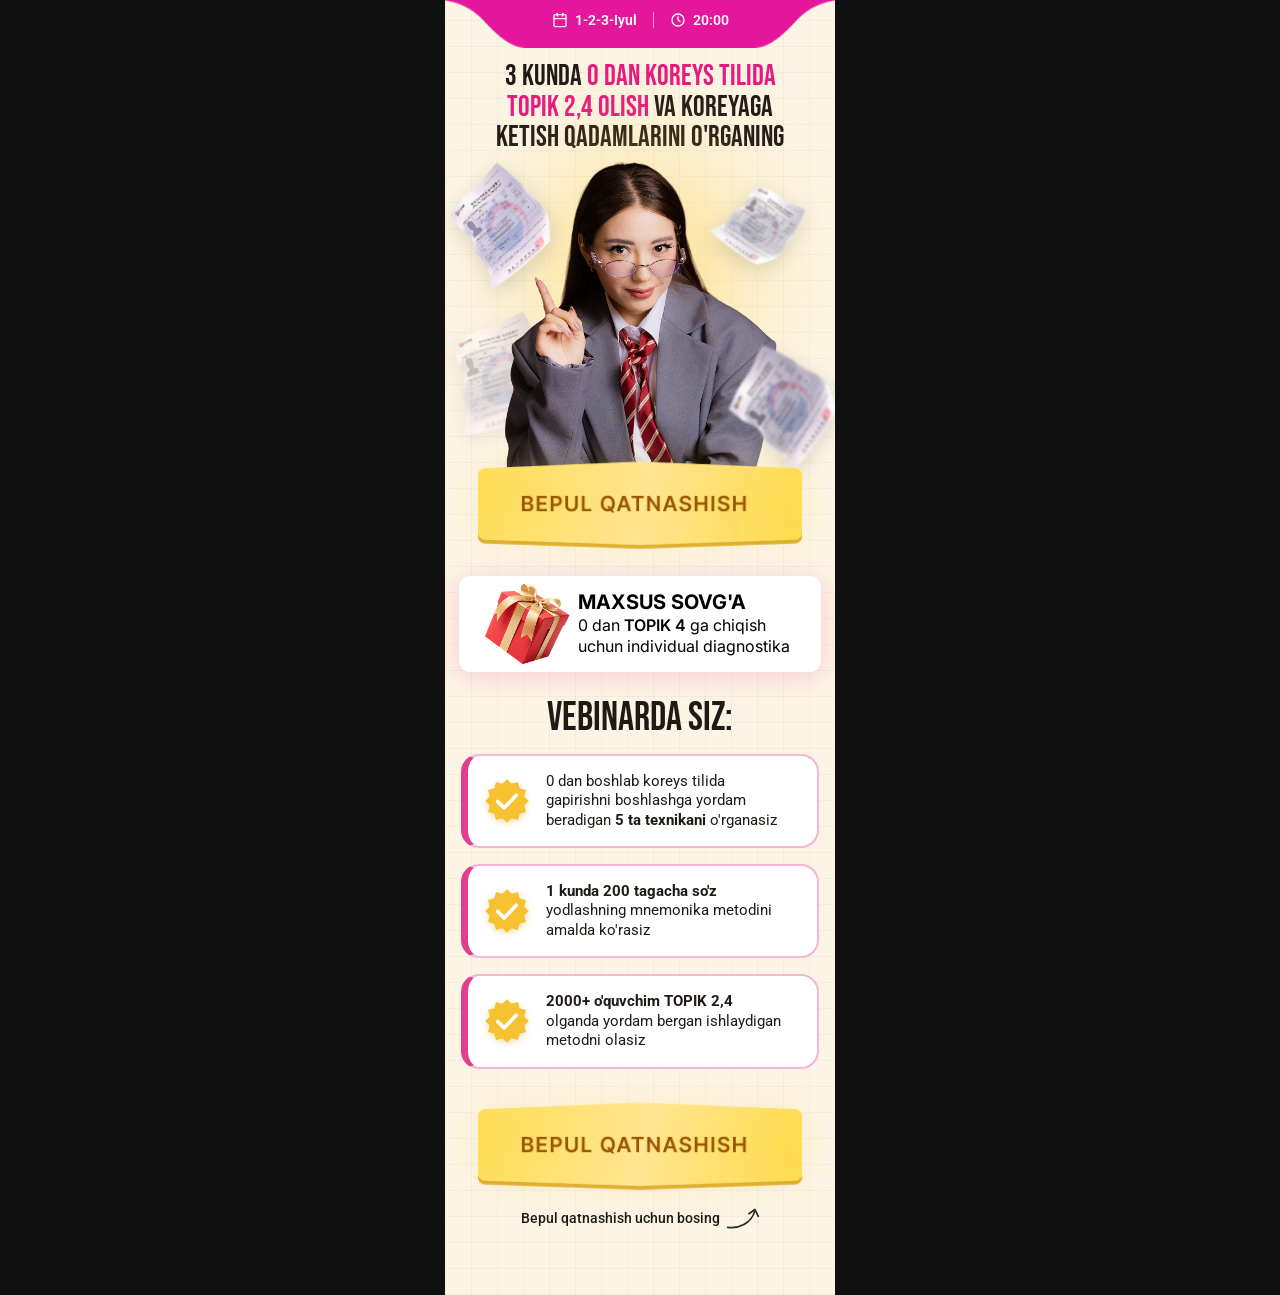
==== a/index.html @ fbc30935 "update" ====
<!DOCTYPE html>
<html lang="uz">
<head>
<meta charset="UTF-8">
<meta name="viewport" content="width=device-width, initial-scale=1.0, maximum-scale=1.0, user-scalable=no">
<title>Site 2 — Koreys tili Webinar</title>
<link rel="preconnect" href="https://fonts.googleapis.com">
<link rel="preconnect" href="https://fonts.gstatic.com" crossorigin>
<link href="https://fonts.googleapis.com/css2?family=Bebas+Neue&family=Roboto:ital,wght@0,400;0,500;0,700;0,900&family=Inter:wght@400;600;700&display=swap" rel="stylesheet">
<link rel="stylesheet" href="/site2.css">
<link rel="stylesheet" href="/modal.css">
</head>
<body>
  <main class="phone">

    <!-- Top status bar -->
    <div class="topbar">
      <div class="topbar-inner">
        <div class="topbar-item">
          <svg viewBox="0 0 24 24" fill="none" stroke="currentColor" stroke-width="2" stroke-linecap="round" stroke-linejoin="round"><rect x="3" y="4" width="18" height="18" rx="2"/><line x1="16" y1="2" x2="16" y2="6"/><line x1="8" y1="2" x2="8" y2="6"/><line x1="3" y1="10" x2="21" y2="10"/></svg>
          <span>1-2-3-Iyul</span>
        </div>
        <span class="topbar-sep"></span>
        <div class="topbar-item">
          <svg viewBox="0 0 24 24" fill="none" stroke="currentColor" stroke-width="2" stroke-linecap="round" stroke-linejoin="round"><circle cx="12" cy="12" r="9"/><polyline points="12 7 12 12 15 14"/></svg>
          <span>20:00</span>
        </div>
      </div>
    </div>

    <!-- Title -->
    <h1 class="hero-title">
      3 KUNDA <span class="accent">0 DAN KOREYS TILIDA</span><br>
      <span class="accent">TOPIK 2,4 OLISH</span> VA KOREYAGA<br>
      KETISH QADAMLARINI O'RGANING
    </h1>

    <!-- Photo with certificates -->
    <div class="hero-photo">
      <div class="hero-glow"></div>
      <img class="cert cert1" src="/assets/site2/cert1.png" alt="">
      <img class="cert cert2" src="/assets/site2/cert2.png" alt="">
      <img class="cert cert3" src="/assets/site2/cert3.png" alt="">
      <img class="cert cert4" src="/assets/site2/cert4.png" alt="">
      <img class="girl" src="/assets/site2/girl.png" alt="O'qituvchi">

      <!-- CTA button in dashed box -->
      <div class="cta-wrap">
        <button class="cta"><span>BEPUL QATNASHISH</span></button>
      </div>
    </div>

    <!-- Gift card -->
    <div class="gift">
      <img src="/assets/site2/gift.png" alt="Sovg'a" class="gift-img">
      <div class="gift-text">
        <p class="gift-title">MAXSUS SOVG'A</p>
        <p class="gift-desc">0 dan <b>TOPIK 4</b> ga chiqish<br>uchun individual diagnostika</p>
      </div>
    </div>

    <!-- Vebinarda siz -->
    <h2 class="section-title">VEBINARDA SIZ:</h2>

    <ul class="checks">
      <li class="check">
        <span class="seal"><svg viewBox="0 0 40 40"><polygon points="20.0,1.0 24.0,5.0 29.5,3.5 31.0,9.0 36.5,10.5 35.0,16.0 39.0,20.0 35.0,24.0 36.5,29.5 31.0,31.0 29.5,36.5 24.0,35.0 20.0,39.0 16.0,35.0 10.5,36.5 9.0,31.0 3.5,29.5 5.0,24.0 1.0,20.0 5.0,16.0 3.5,10.5 9.0,9.0 10.5,3.5 16.0,5.0" fill="#F6C232"/><polyline points="12 20.5 17.5 26 28 15" fill="none" stroke="#fff" stroke-width="3.2" stroke-linecap="round" stroke-linejoin="round"/></svg></span>
        <p>0 dan boshlab koreys tilida gapirishni boshlashga yordam beradigan <b>5 ta texnikani</b> o'rganasiz</p>
      </li>
      <li class="check">
        <span class="seal"><svg viewBox="0 0 40 40"><polygon points="20.0,1.0 24.0,5.0 29.5,3.5 31.0,9.0 36.5,10.5 35.0,16.0 39.0,20.0 35.0,24.0 36.5,29.5 31.0,31.0 29.5,36.5 24.0,35.0 20.0,39.0 16.0,35.0 10.5,36.5 9.0,31.0 3.5,29.5 5.0,24.0 1.0,20.0 5.0,16.0 3.5,10.5 9.0,9.0 10.5,3.5 16.0,5.0" fill="#F6C232"/><polyline points="12 20.5 17.5 26 28 15" fill="none" stroke="#fff" stroke-width="3.2" stroke-linecap="round" stroke-linejoin="round"/></svg></span>
        <p><b>1 kunda 200 tagacha so'z</b> yodlashning mnemonika metodini amalda ko'rasiz</p>
      </li>
      <li class="check">
        <span class="seal"><svg viewBox="0 0 40 40"><polygon points="20.0,1.0 24.0,5.0 29.5,3.5 31.0,9.0 36.5,10.5 35.0,16.0 39.0,20.0 35.0,24.0 36.5,29.5 31.0,31.0 29.5,36.5 24.0,35.0 20.0,39.0 16.0,35.0 10.5,36.5 9.0,31.0 3.5,29.5 5.0,24.0 1.0,20.0 5.0,16.0 3.5,10.5 9.0,9.0 10.5,3.5 16.0,5.0" fill="#F6C232"/><polyline points="12 20.5 17.5 26 28 15" fill="none" stroke="#fff" stroke-width="3.2" stroke-linecap="round" stroke-linejoin="round"/></svg></span>
        <p><b>2000+ o'quvchim TOPIK 2,4</b> olganda yordam bergan ishlaydigan metodni olasiz</p>
      </li>
    </ul>

    <!-- Bottom CTA -->
    <button class="cta cta-bottom"><span>BEPUL QATNASHISH</span></button>

   <p class="cta-hint">Bepul qatnashish uchun bosing
  <svg viewBox="0 0 40 30" fill="none" stroke="#2c2c2c" stroke-width="2" stroke-linecap="round" stroke-linejoin="round">
    <path d="M2 26 C 14 28, 30 22, 34 6"/>
    <polyline points="27 10 34 5 38 13"/>
  </svg>
</p>

  </main>
  <script src="/modal.js"></script>
</body>
</html>
---- site2.css ----
/* ================= Site 2 — Cream / Pink theme ================= */
* { margin: 0; padding: 0; box-sizing: border-box; -webkit-tap-highlight-color: transparent; }

:root {
  --pink-1: #ED1E79;
  --pink-2: #E5197F;
  --pink-light: #F26EB4;
  --yellow-1: #F6D64E;
  --yellow-2: #EDC53F;
  --navy: #201A17;
  --cream: #FCF4E4;
}

html, body {
  background: #111;
  font-family: 'Roboto', sans-serif;
}

.phone {
  width: 100%;
  max-width: 390px;
  min-height: 100vh;
  margin: 0 auto;
  background:
    linear-gradient(0deg, rgba(0,0,0,0) 0, rgba(0,0,0,0) 100%),
    repeating-linear-gradient(0deg, rgba(0,0,0,.03) 0 1px, transparent 1px 26px),
    repeating-linear-gradient(90deg, rgba(0,0,0,.03) 0 1px, transparent 1px 26px),
    #FCF4E4;
  padding-bottom: 24px;
  position: relative;
  overflow: hidden;
}

/* ---------- Top bar ---------- */
.topbar {
  background-image: url('assets/site2/topbar-shape.png');
  background-size: 100% 100%;
  background-repeat: no-repeat;
  background-position: center;
  padding: 12px 20px 20px;
  position: relative;
}
.topbar-inner {
  display: flex;
  align-items: center;
  justify-content: center;
  gap: 16px;
  color: #fff;
}
.topbar-item { display: flex; align-items: center; gap: 7px; font-weight: 600; font-size: 14px; }
.topbar-item svg { width: 16px; height: 16px; }
.topbar-sep { width: 1px; height: 16px; background: rgba(255,255,255,.6); }

/* ---------- Title ---------- */
.hero-title {
  font-family: 'Bebas Neue', sans-serif;
  color: var(--navy);
  text-align: center;
  font-size: 29px;
  line-height: 1.06;
  letter-spacing: 0px;
  font-weight: 400;
  padding: 14px 16px 6px;
}
.hero-title .accent { color: var(--pink-2); }

/* ---------- Photo ---------- */
.hero-photo {
  position: relative;
  width: 100%;
  height: 380px;
  margin-top: 2px;
}
.hero-glow {
  position: absolute;
  top: 5px;
  left: 95px;
  width: 200px;
  height: 200px;
  border-radius: 50%;
  background: rgba(255, 208, 60, .55);
  filter: blur(60px);
  backdrop-filter: blur(91.4px);
  z-index: 0;
  pointer-events: none;
}
.hero-photo .girl {
  position: absolute;
  bottom: 0;
  left: 50%;
  transform: translateX(-50%);
  height: 380px;
  z-index: 2;
}
.cert { position: absolute; z-index: 1; filter: drop-shadow(0 6px 10px rgba(0,0,0,.12)); }
.cert1 { width: 115px; top: -5px; left: -6px; transform: rotate(-12deg); }
.cert2 { width: 110px; top: 130px; left: -24px; opacity: .55; transform: rotate(12deg); }
.cert3 { width: 105px; top: 8px; right: 22px; transform: rotate(8deg); }
.cert4 { width: 150px; top: 170px; right: -20px; transform: rotate(-4deg); z-index: 3; }

/* ---------- CTA ---------- */
.cta-wrap {
  position: absolute;
  z-index: 3;
  left: 8px;
  right: 8px;
  bottom: -43px;
}
.cta-wrap .cta,
.cta.cta-bottom {
  width: 374px;
  height: auto;
  aspect-ratio: 390 / 170;
  border: none;
  border-radius: 0;
  background: url('assets/site2/cta-button.png') center / 100% 100% no-repeat;
  box-shadow: none;
  transition: transform .16s ease-out, filter .16s ease-out;
}
.cta-wrap .cta:hover,
.cta.cta-bottom:hover { filter: brightness(1.06); }
.cta-wrap .cta span,
.cta.cta-bottom span { visibility: hidden; }
.cta {
  width: 100%;
  height: 72px;
  border: none;
  cursor: pointer;
  border-radius: 50% / 13px;
  background: linear-gradient(180deg, #FFD943 0%, #FFE591 50%, #FFD943 100%);
  color: #6E4F16;
  font-family: 'Bebas Neue', sans-serif;
  font-size: 26px;
  letter-spacing: 1px;
  box-shadow:
    0 5px 0 #E3A62A,
    inset 0 0 22px rgba(255,239,154,.14),
    0 0 41px rgba(255,216,78,.20),
    inset 0 1px 0 rgba(255,255,255,.4);
}
.cta span { transform: translateY(1px); display: inline-block; }
.cta-bottom {
  position: relative;
  z-index: auto;
  margin: 22px 8px 0;
  transform: translateY(-28px);
}

/* ---------- Gift ---------- */
.gift {
  position: relative;
  display: flex;
  align-items: center;
  gap: 14px;
  background: #fff;
  border: 0.3px solid #FFFFFF;
  border-radius: 11px;
  padding: 14px 16px;
  margin: 34px 14px 0;
  box-shadow: 0 4px 24.5px 1px rgba(227,22,156,.17);
}
.gift-text { margin-left: 102px; }
.gift-img {
  position: absolute;
  left: 16px;
  top: 50%;
  transform: translateY(-50%);
  width: 102px;
  height: 102px;
  object-fit: contain;
}
.gift-title {
  font-family: 'Inter', sans-serif;
  font-weight: 700;
  color: #000000;
  font-size: 20px;
  line-height: 1.1;
  letter-spacing: 0;
  text-transform: uppercase;
  margin-bottom: 2px;
}
.gift-desc { font-family: 'Inter', sans-serif; font-weight: 400; color: #000000; font-size: 16px; line-height: 1.3; }
.gift-desc b { font-weight: 600; color: #000000; }

/* ---------- Section title ---------- */
.section-title {
  font-family: 'Bebas Neue', sans-serif;
  font-weight: 400;
  color: var(--navy);
  text-align: center;
  font-size: 40px;
  line-height: 1.1;
  letter-spacing: 0;
  margin: 24px 0 14px;
}

/* ---------- Checklist ---------- */
.checks { list-style: none; display: flex; flex-direction: column; gap: 16px; padding: 0 16px; }
.check {
  display: flex;
  align-items: center;
  gap: 16px;
  background: #fff;
  border: 2px solid #F3B6D5;
  border-left: 7px solid #e23e8d;
  border-radius: 18px;
  padding: 16px 18px 16px 16px;
}
.seal {
  flex: 0 0 auto;
  width: 46px; height: 46px;
  display: flex; align-items: center; justify-content: center;
  filter: drop-shadow(0 2px 3px rgba(214,160,40,.35));
}
.seal svg { width: 46px; height: 46px; }
.check p { color: var(--navy); font-size: 14.5px; line-height: 1.34; max-width: 236px; }
.check p b { color: var(--navy); font-weight: 700; }

/* ---------- Hint ---------- */
.cta-hint {
  display: flex;
  align-items: center;
  justify-content: center;
  gap: 6px;
  color: var(--navy);
  font-size: 13.5px;
  font-weight: 500;
  margin-top: -9px;
  position: relative;
  transform: translateY(-40px);
}
.cta-hint svg { width: 34px; height: 26px; }

/* ---------- Navigation ---------- */
.nav {
  display: flex;
  justify-content: center;
  gap: 12px;
  margin-top: 24px;
  padding: 16px 0;
}
.nav-link {
  width: 44px;
  height: 44px;
  border-radius: 50%;
  background: #f5f5f5;
  border: 2px solid #ddd;
  color: #999;
  font-family: 'Bebas Neue', sans-serif;
  font-size: 18px;
  display: flex;
  align-items: center;
  justify-content: center;
  text-decoration: none;
  transition: all 0.2s ease;
}
.nav-link.active {
  background: linear-gradient(180deg, #ED1E79, #E5197F);
  border-color: #ED1E79;
  color: #fff;
  box-shadow: 0 4px 12px rgba(237,30,121,.4);
}
.nav-link:hover:not(.active) {
  background: #fff;
  border-color: #eee;
  color: #aaa;
}

/* ---------- Modal theme (pink/yellow) ---------- */
body {
  --modal-accent: #ED1E79;
  --modal-btn: linear-gradient(180deg, #F6D64E, #EDC53F);
  --modal-shadow: rgba(214,180,50,.45);
}
.modal-submit { color: #2E2A18; }
---- modal.css ----
/* ================= Shared modal (all sites) ================= */
.modal-overlay {
  position: fixed;
  inset: 0;
  background: rgba(0,0,0,.55);
  backdrop-filter: blur(2px);
  display: flex;
  align-items: center;
  justify-content: center;
  padding: 20px;
  z-index: 1000;
  opacity: 0;
  visibility: hidden;
  transition: opacity .2s ease-out, visibility .2s ease-out;
}
.modal-overlay.open { opacity: 1; visibility: visible; }

.modal {
  width: 100%;
  max-width: 340px;
  background: #fff;
  border-radius: 22px;
  padding: 26px 22px 24px;
  box-shadow: 0 24px 60px rgba(0,0,0,.35);
  transform: scale(.92) translateY(8px);
  opacity: 0;
  transition: transform .22s cubic-bezier(.16,1,.3,1), opacity .22s ease-out;
  transform-origin: center;
  position: relative;
}
.modal-overlay.open .modal { transform: scale(1) translateY(0); opacity: 1; }

.modal-close {
  position: absolute;
  top: 14px; right: 14px;
  width: 30px; height: 30px;
  border: none;
  background: #f1f1f1;
  border-radius: 50%;
  cursor: pointer;
  display: flex; align-items: center; justify-content: center;
  color: #555;
  font-size: 18px;
  line-height: 1;
  transition: background .15s ease-out;
}
.modal-close:hover { background: #e6e6e6; }

.modal-title {
  font-family: 'Bebas Neue','Anton',sans-serif;
  font-size: 26px;
  letter-spacing: .5px;
  text-align: center;
  color: #1c1c1c;
  margin-bottom: 4px;
}
.modal-sub {
  text-align: center;
  color: #777;
  font-size: 13.5px;
  line-height: 1.35;
  margin-bottom: 18px;
  font-family: 'Roboto',sans-serif;
}

.field { margin-bottom: 13px; }
.field label {
  display: block;
  font-size: 12.5px;
  font-weight: 600;
  color: #444;
  margin-bottom: 6px;
  font-family: 'Roboto',sans-serif;
}
.field input {
  width: 100%;
  border: 1.5px solid #e0e0e0;
  border-radius: 12px;
  padding: 13px 14px;
  font-size: 15px;
  font-family: 'Roboto',sans-serif;
  color: #1c1c1c;
  outline: none;
  transition: border-color .15s ease-out, box-shadow .15s ease-out;
  -webkit-appearance: none;
}
.field input:focus {
  border-color: var(--modal-accent, #2E74E8);
  box-shadow: 0 0 0 3px color-mix(in srgb, var(--modal-accent,#2E74E8) 18%, transparent);
}
.field input.invalid { border-color: #E23A2E; }

/* Telefon: davlat kodi tanlagichi + raqam maydoni yonma-yon */
.phone-row { display: flex; gap: 8px; }
.phone-row input { flex: 1 1 auto; min-width: 0; }
.phone-code {
  flex: 0 0 auto;
  border: 1.5px solid #e0e0e0;
  border-radius: 12px;
  padding: 13px 8px;
  font-size: 15px;
  font-family: 'Roboto',sans-serif;
  color: #1c1c1c;
  background: #fff;
  outline: none;
  cursor: pointer;
  transition: border-color .15s ease-out, box-shadow .15s ease-out;
}
.phone-code:focus {
  border-color: var(--modal-accent, #2E74E8);
  box-shadow: 0 0 0 3px color-mix(in srgb, var(--modal-accent,#2E74E8) 18%, transparent);
}
.field .err { color: #E23A2E; font-size: 11.5px; margin-top: 5px; display: none; font-family:'Roboto',sans-serif; }
.field .err.show { display: block; }

.modal-submit {
  width: 100%;
  border: none;
  cursor: pointer;
  margin-top: 6px;
  padding: 16px;
  border-radius: 40px;
  color: #fff;
  font-family: 'Bebas Neue','Anton',sans-serif;
  font-size: 22px;
  letter-spacing: 1px;
  background: var(--modal-btn, linear-gradient(180deg,#2E74E8,#1B54C7));
  box-shadow: 0 10px 24px var(--modal-shadow, rgba(30,80,200,.4));
  transition: transform .12s ease-out, filter .15s ease-out;
}
.modal-submit:active { transform: scale(.98); }
.modal-submit:disabled { opacity: .7; cursor: default; }

@media (prefers-reduced-motion: reduce) {
  .modal-overlay, .modal { transition: opacity .15s linear; }
  .modal { transform: none; }
  .modal-overlay.open .modal { transform: none; }
}
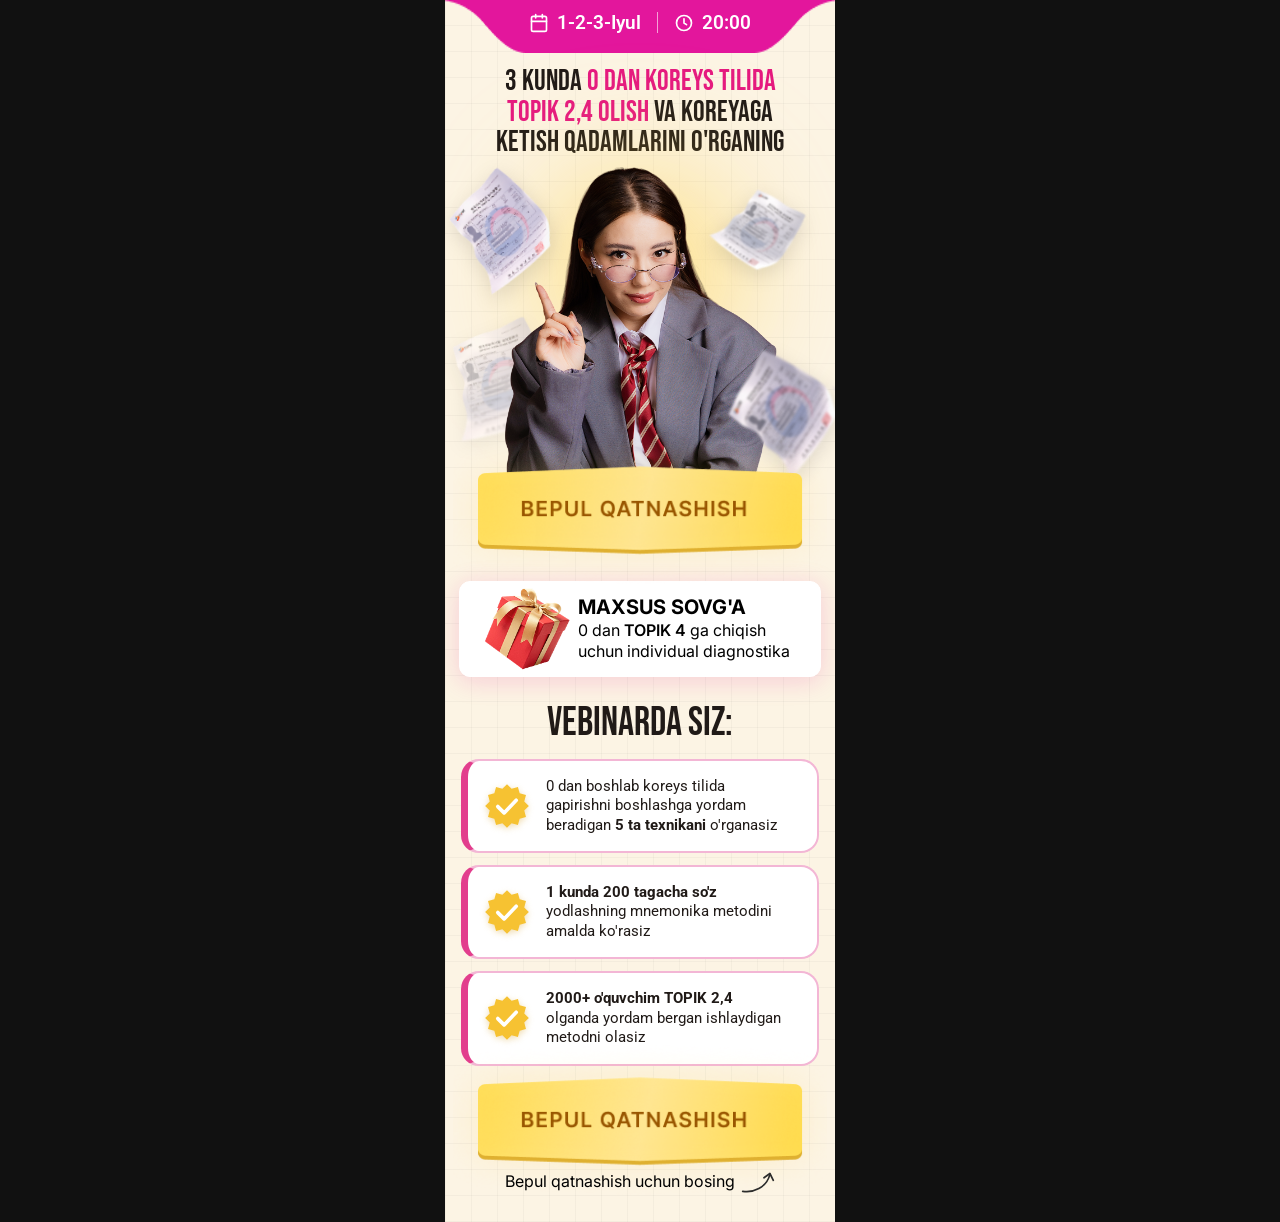
==== commit dfdfc3d9: "update" ====
--- a/a/index.html
+++ b/a/index.html
@@ -7,7 +7,7 @@
 <link rel="preconnect" href="https://fonts.googleapis.com">
 <link rel="preconnect" href="https://fonts.gstatic.com" crossorigin>
 <link href="https://fonts.googleapis.com/css2?family=Bebas+Neue&family=Roboto:ital,wght@0,400;0,500;0,700;0,900&family=Inter:wght@400;600;700&display=swap" rel="stylesheet">
-<link rel="stylesheet" href="/site2.css">
+<link rel="stylesheet" href="/site2.css?v=11">
 <link rel="stylesheet" href="/modal.css">
 </head>
 <body>
--- a/site2.css
+++ b/site2.css
@@ -26,7 +26,7 @@
     repeating-linear-gradient(0deg, rgba(0,0,0,.03) 0 1px, transparent 1px 26px),
     repeating-linear-gradient(90deg, rgba(0,0,0,.03) 0 1px, transparent 1px 26px),
     #FCF4E4;
-  padding-bottom: 24px;
+  padding-bottom: 27px;
   position: relative;
   overflow: hidden;
 }
@@ -47,9 +47,16 @@
   gap: 16px;
   color: #fff;
 }
-.topbar-item { display: flex; align-items: center; gap: 7px; font-weight: 600; font-size: 14px; }
-.topbar-item svg { width: 16px; height: 16px; }
-.topbar-sep { width: 1px; height: 16px; background: rgba(255,255,255,.6); }
+.topbar-item {
+  display: flex;
+  align-items: center;
+  gap: 8px;
+  font-weight: 600;
+  font-size: 19px;
+  line-height: 21px;
+}
+.topbar-item svg { width: 20px; height: 20px; flex: 0 0 20px; }
+.topbar-sep { width: 1px; height: 21px; background: rgba(255,255,255,.6); }
 
 /* ---------- Title ---------- */
 .hero-title {
@@ -143,7 +150,7 @@
   position: relative;
   z-index: auto;
   margin: 22px 8px 0;
-  transform: translateY(-28px);
+  transform: translateY(-50px);
 }
 
 /* ---------- Gift ---------- */
@@ -195,7 +202,7 @@
 }
 
 /* ---------- Checklist ---------- */
-.checks { list-style: none; display: flex; flex-direction: column; gap: 16px; padding: 0 16px; }
+.checks { list-style: none; display: flex; flex-direction: column; gap: 12px; padding: 0 16px; }
 .check {
   display: flex;
   align-items: center;
@@ -222,12 +229,18 @@
   align-items: center;
   justify-content: center;
   gap: 6px;
-  color: var(--navy);
-  font-size: 13.5px;
-  font-weight: 500;
+  color: #000000;
+  font-family: 'Inter', sans-serif;
+  font-size: 16px;
+  font-weight: 400;
+  font-style: normal;
+  line-height: 25px;
+  letter-spacing: 0;
+  white-space: nowrap;
   margin-top: -9px;
-  position: relative;
-  transform: translateY(-40px);
+  margin-bottom: -73px;
+  position: relative;
+  transform: translateY(-73px);
 }
 .cta-hint svg { width: 34px; height: 26px; }
 
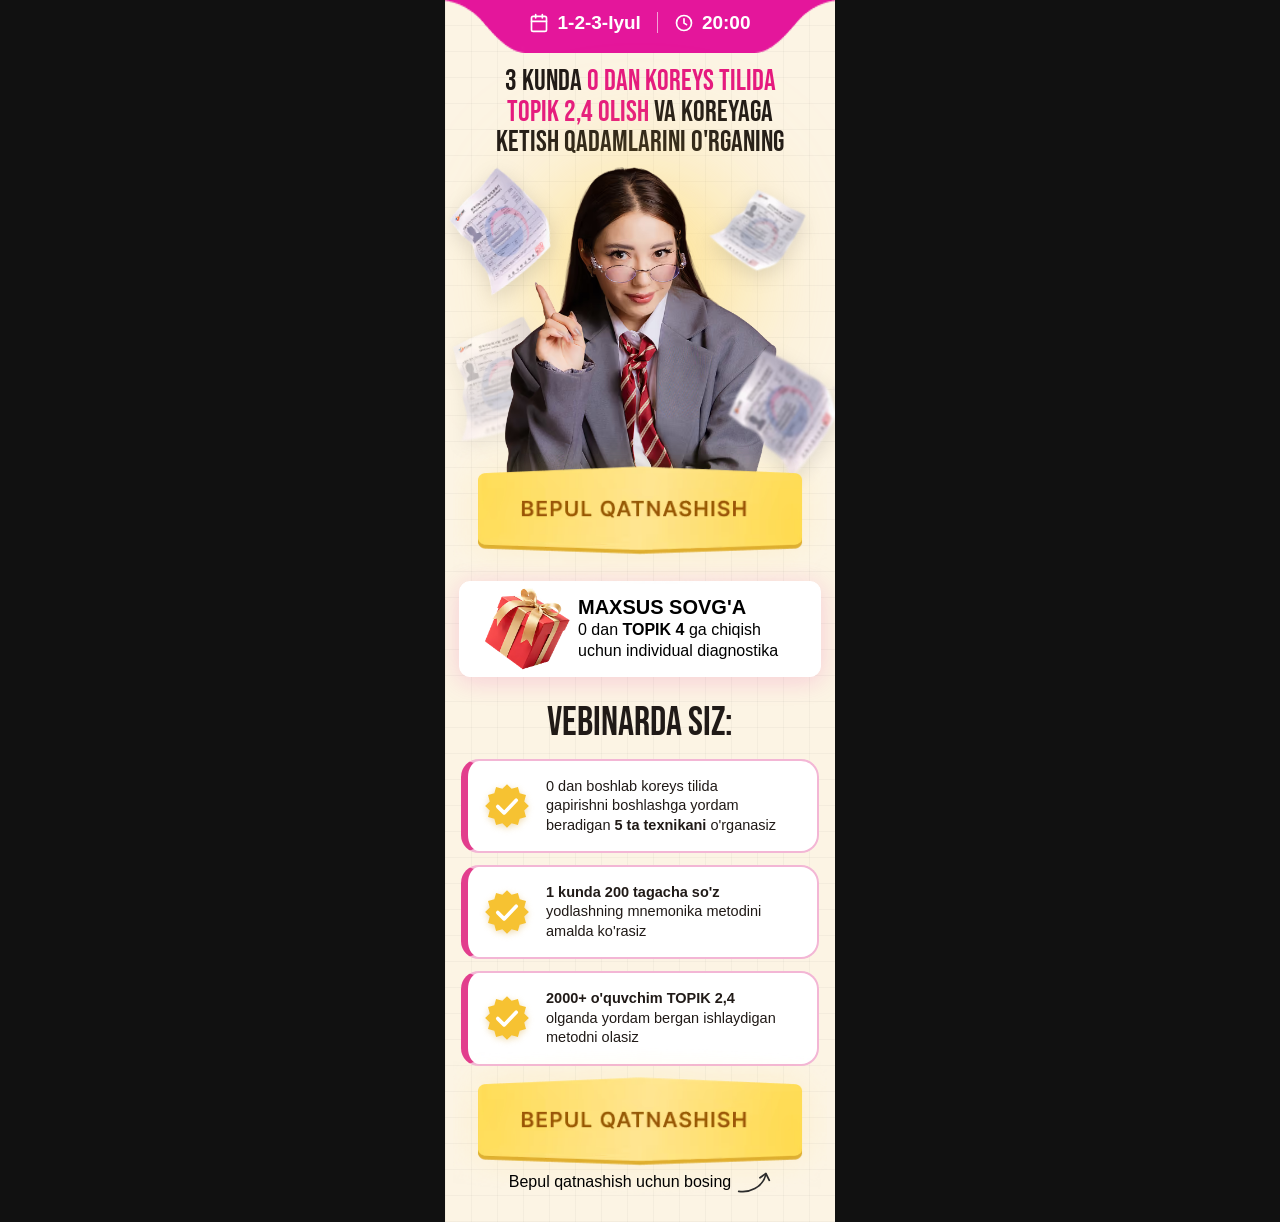
==== commit 56ef43fa: "Optimize for performance: AVIF images, subset fonts, minified CSS; clean repo - All raster images co" ====
--- a/a/index.html
+++ b/a/index.html
@@ -4,16 +4,13 @@
 <meta charset="UTF-8">
 <meta name="viewport" content="width=device-width, initial-scale=1.0, maximum-scale=1.0, user-scalable=no">
 <title>Site 2 — Koreys tili Webinar</title>
-<link rel="preconnect" href="https://fonts.googleapis.com">
-<link rel="preconnect" href="https://fonts.gstatic.com" crossorigin>
-<link href="https://fonts.googleapis.com/css2?family=Bebas+Neue&family=Roboto:ital,wght@0,400;0,500;0,700;0,900&family=Inter:wght@400;600;700&display=swap" rel="stylesheet">
-<link rel="stylesheet" href="/site2.css?v=11">
-<link rel="stylesheet" href="/modal.css">
+<style>@font-face{font-family:"Bebas Neue";src:url(/fonts/BebasNeue-Regular.woff2) format('woff2');font-weight:400;font-style:normal;font-display:swap}*{margin:0;padding:0;box-sizing:border-box;-webkit-tap-highlight-color:transparent}:root{--pink-1:#ED1E79;--pink-2:#E5197F;--pink-light:#F26EB4;--yellow-1:#F6D64E;--yellow-2:#EDC53F;--navy:#201A17;--cream:#FCF4E4}body,html{background:#111;font-family:-apple-system,BlinkMacSystemFont,'Segoe UI',Roboto,Helvetica,Arial,sans-serif}.phone{width:100%;max-width:390px;min-height:100vh;margin:0 auto;background:linear-gradient(0deg,rgba(0,0,0,0) 0,rgba(0,0,0,0) 100%),repeating-linear-gradient(0deg,rgba(0,0,0,.03) 0 1px,transparent 1px 26px),repeating-linear-gradient(90deg,rgba(0,0,0,.03) 0 1px,transparent 1px 26px),#fcf4e4;padding-bottom:27px;position:relative;overflow:hidden}.topbar{background-image:url('/assets/site2/topbar-shape.avif');background-size:100% 100%;background-repeat:no-repeat;background-position:center;padding:12px 20px 20px;position:relative}.topbar-inner{display:flex;align-items:center;justify-content:center;gap:16px;color:#fff}.topbar-item{display:flex;align-items:center;gap:8px;font-weight:600;font-size:19px;line-height:21px}.topbar-item svg{width:20px;height:20px;flex:0 0 20px}.topbar-sep{width:1px;height:21px;background:rgba(255,255,255,.6)}.hero-title{font-family:'Bebas Neue',sans-serif;color:var(--navy);text-align:center;font-size:29px;line-height:1.06;letter-spacing:0;font-weight:400;padding:14px 16px 6px}.hero-title .accent{color:var(--pink-2)}.hero-photo{position:relative;width:100%;height:380px;margin-top:2px}.hero-glow{position:absolute;top:5px;left:95px;width:200px;height:200px;border-radius:50%;background:rgba(255,208,60,.55);filter:blur(60px);backdrop-filter:blur(91.4px);z-index:0;pointer-events:none}.hero-photo .girl{position:absolute;bottom:0;left:50%;transform:translateX(-50%);height:380px;z-index:2}.cert{position:absolute;z-index:1;filter:drop-shadow(0 6px 10px rgba(0,0,0,.12))}.cert1{width:115px;top:-5px;left:-6px;transform:rotate(-12deg)}.cert2{width:110px;top:130px;left:-24px;opacity:.55;transform:rotate(12deg)}.cert3{width:105px;top:8px;right:22px;transform:rotate(8deg)}.cert4{width:150px;top:170px;right:-20px;transform:rotate(-4deg);z-index:3}.cta-wrap{position:absolute;z-index:3;left:8px;right:8px;bottom:-43px}.cta-wrap .cta,.cta.cta-bottom{width:374px;height:auto;aspect-ratio:390/170;border:none;border-radius:0;background:url('/assets/site2/cta-button.avif') center/100% 100% no-repeat;box-shadow:none;transition:transform .16s ease-out,filter .16s ease-out}.cta-wrap .cta:hover,.cta.cta-bottom:hover{filter:brightness(1.06)}.cta-wrap .cta span,.cta.cta-bottom span{visibility:hidden}.cta{width:100%;height:72px;border:none;cursor:pointer;border-radius:50%/13px;background:linear-gradient(180deg,#ffd943 0,#ffe591 50%,#ffd943 100%);color:#6e4f16;font-family:'Bebas Neue',sans-serif;font-size:26px;letter-spacing:1px;box-shadow:0 5px 0 #e3a62a,inset 0 0 22px rgba(255,239,154,.14),0 0 41px rgba(255,216,78,.2),inset 0 1px 0 rgba(255,255,255,.4)}.cta span{transform:translateY(1px);display:inline-block}.gift{position:relative;display:flex;align-items:center;gap:14px;background:#fff;border:.3px solid #fff;border-radius:11px;padding:14px 16px;margin:34px 14px 0;box-shadow:0 4px 24.5px 1px rgba(227,22,156,.17)}.gift-text{margin-left:102px}.gift-img{position:absolute;left:16px;top:50%;transform:translateY(-50%);width:102px;height:102px;object-fit:contain}.gift-title{font-family:-apple-system,BlinkMacSystemFont,'Segoe UI',Roboto,Helvetica,Arial,sans-serif;font-weight:700;color:#000;font-size:20px;line-height:1.1;letter-spacing:0;text-transform:uppercase;margin-bottom:2px}.gift-desc{font-family:-apple-system,BlinkMacSystemFont,'Segoe UI',Roboto,Helvetica,Arial,sans-serif;font-weight:400;color:#000;font-size:16px;line-height:1.3}.gift-desc b{font-weight:600;color:#000}body{--modal-accent:#ED1E79;--modal-btn:linear-gradient(180deg, #F6D64E, #EDC53F);--modal-shadow:rgba(214,180,50,.45)}</style>
+<link rel="stylesheet" href="/site2.min.css" media="print" onload="this.media='all'">
+<noscript><link rel="stylesheet" href="/site2.min.css"></noscript>
 </head>
 <body>
   <main class="phone">
 
-    <!-- Top status bar -->
     <div class="topbar">
       <div class="topbar-inner">
         <div class="topbar-item">
@@ -28,38 +25,33 @@
       </div>
     </div>
 
-    <!-- Title -->
     <h1 class="hero-title">
       3 KUNDA <span class="accent">0 DAN KOREYS TILIDA</span><br>
       <span class="accent">TOPIK 2,4 OLISH</span> VA KOREYAGA<br>
       KETISH QADAMLARINI O'RGANING
     </h1>
 
-    <!-- Photo with certificates -->
     <div class="hero-photo">
       <div class="hero-glow"></div>
-      <img class="cert cert1" src="/assets/site2/cert1.png" alt="">
-      <img class="cert cert2" src="/assets/site2/cert2.png" alt="">
-      <img class="cert cert3" src="/assets/site2/cert3.png" alt="">
-      <img class="cert cert4" src="/assets/site2/cert4.png" alt="">
-      <img class="girl" src="/assets/site2/girl.png" alt="O'qituvchi">
+      <img class="cert cert1" src="/assets/site2/cert1.avif" alt="" loading="lazy" decoding="async">
+      <img class="cert cert2" src="/assets/site2/cert2.avif" alt="" loading="lazy" decoding="async">
+      <img class="cert cert3" src="/assets/site2/cert3.avif" alt="" loading="lazy" decoding="async">
+      <img class="cert cert4" src="/assets/site2/cert4.avif" alt="" loading="lazy" decoding="async">
+      <img class="girl" src="/assets/site2/girl.avif" alt="O'qituvchi" loading="lazy" decoding="async">
 
-      <!-- CTA button in dashed box -->
       <div class="cta-wrap">
         <button class="cta"><span>BEPUL QATNASHISH</span></button>
       </div>
     </div>
 
-    <!-- Gift card -->
     <div class="gift">
-      <img src="/assets/site2/gift.png" alt="Sovg'a" class="gift-img">
+      <img src="/assets/site2/gift.avif" alt="Sovg'a" class="gift-img" loading="lazy" decoding="async">
       <div class="gift-text">
         <p class="gift-title">MAXSUS SOVG'A</p>
         <p class="gift-desc">0 dan <b>TOPIK 4</b> ga chiqish<br>uchun individual diagnostika</p>
       </div>
     </div>
 
-    <!-- Vebinarda siz -->
     <h2 class="section-title">VEBINARDA SIZ:</h2>
 
     <ul class="checks">
@@ -77,17 +69,16 @@
       </li>
     </ul>
 
-    <!-- Bottom CTA -->
     <button class="cta cta-bottom"><span>BEPUL QATNASHISH</span></button>
 
-   <p class="cta-hint">Bepul qatnashish uchun bosing
-  <svg viewBox="0 0 40 30" fill="none" stroke="#2c2c2c" stroke-width="2" stroke-linecap="round" stroke-linejoin="round">
-    <path d="M2 26 C 14 28, 30 22, 34 6"/>
-    <polyline points="27 10 34 5 38 13"/>
-  </svg>
-</p>
+    <p class="cta-hint">Bepul qatnashish uchun bosing
+      <svg viewBox="0 0 40 30" fill="none" stroke="#2c2c2c" stroke-width="2" stroke-linecap="round" stroke-linejoin="round">
+        <path d="M2 26 C 14 28, 30 22, 34 6"/>
+        <polyline points="27 10 34 5 38 13"/>
+      </svg>
+    </p>
 
   </main>
-  <script src="/modal.js"></script>
+  <script src="/modal.js" defer></script>
 </body>
 </html>
--- a/site2.min.css
+++ b/site2.min.css
@@ -0,0 +1 @@
+@font-face{font-family:"Bebas Neue";src:url(/fonts/BebasNeue-Regular.woff2) format('woff2');font-weight:400;font-style:normal;font-display:swap}*{margin:0;padding:0;box-sizing:border-box;-webkit-tap-highlight-color:transparent}:root{--pink-1:#ED1E79;--pink-2:#E5197F;--pink-light:#F26EB4;--yellow-1:#F6D64E;--yellow-2:#EDC53F;--navy:#201A17;--cream:#FCF4E4}body,html{background:#111;font-family:-apple-system,BlinkMacSystemFont,'Segoe UI',Roboto,Helvetica,Arial,sans-serif}.phone{width:100%;max-width:390px;min-height:100vh;margin:0 auto;background:linear-gradient(0deg,rgba(0,0,0,0) 0,rgba(0,0,0,0) 100%),repeating-linear-gradient(0deg,rgba(0,0,0,.03) 0 1px,transparent 1px 26px),repeating-linear-gradient(90deg,rgba(0,0,0,.03) 0 1px,transparent 1px 26px),#fcf4e4;padding-bottom:27px;position:relative;overflow:hidden}.topbar{background-image:url('/assets/site2/topbar-shape.avif');background-size:100% 100%;background-repeat:no-repeat;background-position:center;padding:12px 20px 20px;position:relative}.topbar-inner{display:flex;align-items:center;justify-content:center;gap:16px;color:#fff}.topbar-item{display:flex;align-items:center;gap:8px;font-weight:600;font-size:19px;line-height:21px}.topbar-item svg{width:20px;height:20px;flex:0 0 20px}.topbar-sep{width:1px;height:21px;background:rgba(255,255,255,.6)}.hero-title{font-family:'Bebas Neue',sans-serif;color:var(--navy);text-align:center;font-size:29px;line-height:1.06;letter-spacing:0;font-weight:400;padding:14px 16px 6px}.hero-title .accent{color:var(--pink-2)}.hero-photo{position:relative;width:100%;height:380px;margin-top:2px}.hero-glow{position:absolute;top:5px;left:95px;width:200px;height:200px;border-radius:50%;background:rgba(255,208,60,.55);filter:blur(60px);backdrop-filter:blur(91.4px);z-index:0;pointer-events:none}.hero-photo .girl{position:absolute;bottom:0;left:50%;transform:translateX(-50%);height:380px;z-index:2}.cert{position:absolute;z-index:1;filter:drop-shadow(0 6px 10px rgba(0,0,0,.12))}.cert1{width:115px;top:-5px;left:-6px;transform:rotate(-12deg)}.cert2{width:110px;top:130px;left:-24px;opacity:.55;transform:rotate(12deg)}.cert3{width:105px;top:8px;right:22px;transform:rotate(8deg)}.cert4{width:150px;top:170px;right:-20px;transform:rotate(-4deg);z-index:3}.cta-wrap{position:absolute;z-index:3;left:8px;right:8px;bottom:-43px}.cta-wrap .cta,.cta.cta-bottom{width:374px;height:auto;aspect-ratio:390/170;border:none;border-radius:0;background:url('/assets/site2/cta-button.avif') center/100% 100% no-repeat;box-shadow:none;transition:transform .16s ease-out,filter .16s ease-out}.cta-wrap .cta:hover,.cta.cta-bottom:hover{filter:brightness(1.06)}.cta-wrap .cta span,.cta.cta-bottom span{visibility:hidden}.cta{width:100%;height:72px;border:none;cursor:pointer;border-radius:50%/13px;background:linear-gradient(180deg,#ffd943 0,#ffe591 50%,#ffd943 100%);color:#6e4f16;font-family:'Bebas Neue',sans-serif;font-size:26px;letter-spacing:1px;box-shadow:0 5px 0 #e3a62a,inset 0 0 22px rgba(255,239,154,.14),0 0 41px rgba(255,216,78,.2),inset 0 1px 0 rgba(255,255,255,.4)}.cta span{transform:translateY(1px);display:inline-block}.cta-bottom{position:relative;z-index:auto;margin:22px 8px 0;transform:translateY(-50px)}.gift{position:relative;display:flex;align-items:center;gap:14px;background:#fff;border:.3px solid #fff;border-radius:11px;padding:14px 16px;margin:34px 14px 0;box-shadow:0 4px 24.5px 1px rgba(227,22,156,.17)}.gift-text{margin-left:102px}.gift-img{position:absolute;left:16px;top:50%;transform:translateY(-50%);width:102px;height:102px;object-fit:contain}.gift-title{font-family:-apple-system,BlinkMacSystemFont,'Segoe UI',Roboto,Helvetica,Arial,sans-serif;font-weight:700;color:#000;font-size:20px;line-height:1.1;letter-spacing:0;text-transform:uppercase;margin-bottom:2px}.gift-desc{font-family:-apple-system,BlinkMacSystemFont,'Segoe UI',Roboto,Helvetica,Arial,sans-serif;font-weight:400;color:#000;font-size:16px;line-height:1.3}.gift-desc b{font-weight:600;color:#000}.section-title{font-family:'Bebas Neue',sans-serif;font-weight:400;color:var(--navy);text-align:center;font-size:40px;line-height:1.1;letter-spacing:0;margin:24px 0 14px}.checks{list-style:none;display:flex;flex-direction:column;gap:12px;padding:0 16px}.check{display:flex;align-items:center;gap:16px;background:#fff;border:2px solid #f3b6d5;border-left:7px solid #e23e8d;border-radius:18px;padding:16px 18px 16px 16px}.seal{flex:0 0 auto;width:46px;height:46px;display:flex;align-items:center;justify-content:center;filter:drop-shadow(0 2px 3px rgba(214,160,40,.35))}.seal svg{width:46px;height:46px}.check p{color:var(--navy);font-size:14.5px;line-height:1.34;max-width:236px}.check p b{color:var(--navy);font-weight:700}.cta-hint{display:flex;align-items:center;justify-content:center;gap:6px;color:#000;font-family:-apple-system,BlinkMacSystemFont,'Segoe UI',Roboto,Helvetica,Arial,sans-serif;font-size:16px;font-weight:400;font-style:normal;line-height:25px;letter-spacing:0;white-space:nowrap;margin-top:-9px;margin-bottom:-73px;position:relative;transform:translateY(-73px)}.cta-hint svg{width:34px;height:26px}body{--modal-accent:#ED1E79;--modal-btn:linear-gradient(180deg, #F6D64E, #EDC53F);--modal-shadow:rgba(214,180,50,.45)}.modal-overlay{position:fixed;inset:0;background:rgba(0,0,0,.55);backdrop-filter:blur(2px);display:flex;align-items:center;justify-content:center;padding:20px;z-index:1000;opacity:0;visibility:hidden;transition:opacity .2s ease-out,visibility .2s ease-out}.modal-overlay.open{opacity:1;visibility:visible}.modal{width:100%;max-width:340px;max-height:calc(100vh - 40px);overflow-y:auto;background:#fff;border-radius:22px;padding:26px 22px 24px;box-shadow:0 24px 60px rgba(0,0,0,.35);transform:scale(.92) translateY(8px);opacity:0;transition:transform .22s cubic-bezier(.16,1,.3,1),opacity .22s ease-out;transform-origin:center;position:relative}.modal-overlay.open .modal{transform:scale(1) translateY(0);opacity:1}.modal-close{position:absolute;top:14px;right:14px;width:30px;height:30px;border:none;background:#f1f1f1;border-radius:50%;cursor:pointer;display:flex;align-items:center;justify-content:center;color:#555;font-size:18px;line-height:1;transition:background .15s ease-out}.modal-close:hover{background:#e6e6e6}.modal-title{font-family:'Bebas Neue',Anton,sans-serif;font-size:26px;letter-spacing:.5px;text-align:center;color:#1c1c1c;margin-bottom:4px}.modal-sub{text-align:center;color:#777;font-size:13.5px;line-height:1.35;margin-bottom:18px;font-family:-apple-system,BlinkMacSystemFont,'Segoe UI',Roboto,Helvetica,Arial,sans-serif}.field{margin-bottom:13px}.field label{display:block;font-size:12.5px;font-weight:600;color:#444;margin-bottom:6px;font-family:-apple-system,BlinkMacSystemFont,'Segoe UI',Roboto,Helvetica,Arial,sans-serif}.field input{width:100%;border:1.5px solid #e0e0e0;border-radius:12px;padding:13px 14px;font-size:15px;font-family:-apple-system,BlinkMacSystemFont,'Segoe UI',Roboto,Helvetica,Arial,sans-serif;color:#1c1c1c;outline:0;transition:border-color .15s ease-out,box-shadow .15s ease-out;-webkit-appearance:none}.field input:focus{border-color:var(--modal-accent,#2e74e8);box-shadow:0 0 0 3px color-mix(in srgb,var(--modal-accent,#2e74e8) 18%,transparent)}.field input.invalid{border-color:#e23a2e}.field .err{color:#e23a2e;font-size:11.5px;margin-top:5px;display:none;font-family:-apple-system,BlinkMacSystemFont,'Segoe UI',Roboto,Helvetica,Arial,sans-serif}.field .err.show{display:block}.phone-input-container{position:relative;display:flex;align-items:center;border:1.5px solid #e0e0e0;border-radius:12px;transition:border-color .15s ease-out,box-shadow .15s ease-out}.phone-input-container:focus-within{border-color:var(--modal-accent,#2e74e8);box-shadow:0 0 0 3px color-mix(in srgb,var(--modal-accent,#2e74e8) 18%,transparent)}.phone-input-container.invalid{border-color:#e23a2e}.selected-country{display:flex;align-items:center;gap:6px;flex:0 0 auto;border:none;background:0 0;cursor:pointer;padding:13px 8px 13px 14px;font-family:-apple-system,BlinkMacSystemFont,'Segoe UI',Roboto,Helvetica,Arial,sans-serif;font-size:15px;color:#1c1c1c;border-right:1.5px solid #e0e0e0}.selected-country svg{color:#999;flex-shrink:0;transition:transform .15s ease-out}.selected-flag{font-size:17px;line-height:1}.phone-field{flex:1 1 auto;min-width:0}.phone-field input{width:100%;border:none;background:0 0;padding:13px 14px 13px 8px;font-size:15px;font-family:-apple-system,BlinkMacSystemFont,'Segoe UI',Roboto,Helvetica,Arial,sans-serif;color:#1c1c1c;outline:0;-webkit-appearance:none}.country-dropdown{position:absolute;top:calc(100% + 6px);left:0;width:100%;max-height:220px;overflow-y:auto;background:#fff;border:1px solid #e0e0e0;border-radius:12px;box-shadow:0 12px 32px rgba(0,0,0,.16);z-index:40;transform-origin:top left;animation:.16s cubic-bezier(.16,1,.3,1) both dropdownIn}@keyframes dropdownIn{from{opacity:0;transform:scale(.96) translateY(-4px)}to{opacity:1;transform:scale(1) translateY(0)}}.country-option{display:flex;justify-content:space-between;align-items:center;gap:8px;padding:10px 12px;cursor:pointer;font-family:-apple-system,BlinkMacSystemFont,'Segoe UI',Roboto,Helvetica,Arial,sans-serif;font-size:14px;color:#1c1c1c;transition:background .1s ease-out}.country-option:hover{background:#f5f5f5}.country-option.selected{background:color-mix(in srgb,var(--modal-accent,#2e74e8) 10%,transparent)}.country-option .country-name{overflow:hidden;text-overflow:ellipsis;white-space:nowrap}.country-option .country-code{color:#888;font-size:13px}.modal-submit{width:100%;border:none;cursor:pointer;margin-top:6px;padding:16px;border-radius:40px;color:#fff;font-family:'Bebas Neue',Anton,sans-serif;font-size:22px;letter-spacing:1px;background:var(--modal-btn,linear-gradient(180deg,#2e74e8,#1b54c7));box-shadow:0 10px 24px var(--modal-shadow,rgba(30,80,200,.4));transition:transform .12s ease-out,filter .15s ease-out}.modal-submit:active{transform:scale(.98)}.modal-submit:disabled{opacity:.7;cursor:default}@media (prefers-reduced-motion:reduce){.country-dropdown,.modal,.modal-overlay{transition:opacity .15s linear;animation:none}.modal,.modal-overlay.open .modal{transform:none}}
--- a/site2.min.css
+++ b/site2.min.css
@@ -0,0 +1 @@
+@font-face{font-family:"Bebas Neue";src:url(/fonts/BebasNeue-Regular.woff2) format('woff2');font-weight:400;font-style:normal;font-display:swap}*{margin:0;padding:0;box-sizing:border-box;-webkit-tap-highlight-color:transparent}:root{--pink-1:#ED1E79;--pink-2:#E5197F;--pink-light:#F26EB4;--yellow-1:#F6D64E;--yellow-2:#EDC53F;--navy:#201A17;--cream:#FCF4E4}body,html{background:#111;font-family:-apple-system,BlinkMacSystemFont,'Segoe UI',Roboto,Helvetica,Arial,sans-serif}.phone{width:100%;max-width:390px;min-height:100vh;margin:0 auto;background:linear-gradient(0deg,rgba(0,0,0,0) 0,rgba(0,0,0,0) 100%),repeating-linear-gradient(0deg,rgba(0,0,0,.03) 0 1px,transparent 1px 26px),repeating-linear-gradient(90deg,rgba(0,0,0,.03) 0 1px,transparent 1px 26px),#fcf4e4;padding-bottom:27px;position:relative;overflow:hidden}.topbar{background-image:url('/assets/site2/topbar-shape.avif');background-size:100% 100%;background-repeat:no-repeat;background-position:center;padding:12px 20px 20px;position:relative}.topbar-inner{display:flex;align-items:center;justify-content:center;gap:16px;color:#fff}.topbar-item{display:flex;align-items:center;gap:8px;font-weight:600;font-size:19px;line-height:21px}.topbar-item svg{width:20px;height:20px;flex:0 0 20px}.topbar-sep{width:1px;height:21px;background:rgba(255,255,255,.6)}.hero-title{font-family:'Bebas Neue',sans-serif;color:var(--navy);text-align:center;font-size:29px;line-height:1.06;letter-spacing:0;font-weight:400;padding:14px 16px 6px}.hero-title .accent{color:var(--pink-2)}.hero-photo{position:relative;width:100%;height:380px;margin-top:2px}.hero-glow{position:absolute;top:5px;left:95px;width:200px;height:200px;border-radius:50%;background:rgba(255,208,60,.55);filter:blur(60px);backdrop-filter:blur(91.4px);z-index:0;pointer-events:none}.hero-photo .girl{position:absolute;bottom:0;left:50%;transform:translateX(-50%);height:380px;z-index:2}.cert{position:absolute;z-index:1;filter:drop-shadow(0 6px 10px rgba(0,0,0,.12))}.cert1{width:115px;top:-5px;left:-6px;transform:rotate(-12deg)}.cert2{width:110px;top:130px;left:-24px;opacity:.55;transform:rotate(12deg)}.cert3{width:105px;top:8px;right:22px;transform:rotate(8deg)}.cert4{width:150px;top:170px;right:-20px;transform:rotate(-4deg);z-index:3}.cta-wrap{position:absolute;z-index:3;left:8px;right:8px;bottom:-43px}.cta-wrap .cta,.cta.cta-bottom{width:374px;height:auto;aspect-ratio:390/170;border:none;border-radius:0;background:url('/assets/site2/cta-button.avif') center/100% 100% no-repeat;box-shadow:none;transition:transform .16s ease-out,filter .16s ease-out}.cta-wrap .cta:hover,.cta.cta-bottom:hover{filter:brightness(1.06)}.cta-wrap .cta span,.cta.cta-bottom span{visibility:hidden}.cta{width:100%;height:72px;border:none;cursor:pointer;border-radius:50%/13px;background:linear-gradient(180deg,#ffd943 0,#ffe591 50%,#ffd943 100%);color:#6e4f16;font-family:'Bebas Neue',sans-serif;font-size:26px;letter-spacing:1px;box-shadow:0 5px 0 #e3a62a,inset 0 0 22px rgba(255,239,154,.14),0 0 41px rgba(255,216,78,.2),inset 0 1px 0 rgba(255,255,255,.4)}.cta span{transform:translateY(1px);display:inline-block}.cta-bottom{position:relative;z-index:auto;margin:22px 8px 0;transform:translateY(-50px)}.gift{position:relative;display:flex;align-items:center;gap:14px;background:#fff;border:.3px solid #fff;border-radius:11px;padding:14px 16px;margin:34px 14px 0;box-shadow:0 4px 24.5px 1px rgba(227,22,156,.17)}.gift-text{margin-left:102px}.gift-img{position:absolute;left:16px;top:50%;transform:translateY(-50%);width:102px;height:102px;object-fit:contain}.gift-title{font-family:-apple-system,BlinkMacSystemFont,'Segoe UI',Roboto,Helvetica,Arial,sans-serif;font-weight:700;color:#000;font-size:20px;line-height:1.1;letter-spacing:0;text-transform:uppercase;margin-bottom:2px}.gift-desc{font-family:-apple-system,BlinkMacSystemFont,'Segoe UI',Roboto,Helvetica,Arial,sans-serif;font-weight:400;color:#000;font-size:16px;line-height:1.3}.gift-desc b{font-weight:600;color:#000}.section-title{font-family:'Bebas Neue',sans-serif;font-weight:400;color:var(--navy);text-align:center;font-size:40px;line-height:1.1;letter-spacing:0;margin:24px 0 14px}.checks{list-style:none;display:flex;flex-direction:column;gap:12px;padding:0 16px}.check{display:flex;align-items:center;gap:16px;background:#fff;border:2px solid #f3b6d5;border-left:7px solid #e23e8d;border-radius:18px;padding:16px 18px 16px 16px}.seal{flex:0 0 auto;width:46px;height:46px;display:flex;align-items:center;justify-content:center;filter:drop-shadow(0 2px 3px rgba(214,160,40,.35))}.seal svg{width:46px;height:46px}.check p{color:var(--navy);font-size:14.5px;line-height:1.34;max-width:236px}.check p b{color:var(--navy);font-weight:700}.cta-hint{display:flex;align-items:center;justify-content:center;gap:6px;color:#000;font-family:-apple-system,BlinkMacSystemFont,'Segoe UI',Roboto,Helvetica,Arial,sans-serif;font-size:16px;font-weight:400;font-style:normal;line-height:25px;letter-spacing:0;white-space:nowrap;margin-top:-9px;margin-bottom:-73px;position:relative;transform:translateY(-73px)}.cta-hint svg{width:34px;height:26px}body{--modal-accent:#ED1E79;--modal-btn:linear-gradient(180deg, #F6D64E, #EDC53F);--modal-shadow:rgba(214,180,50,.45)}.modal-overlay{position:fixed;inset:0;background:rgba(0,0,0,.55);backdrop-filter:blur(2px);display:flex;align-items:center;justify-content:center;padding:20px;z-index:1000;opacity:0;visibility:hidden;transition:opacity .2s ease-out,visibility .2s ease-out}.modal-overlay.open{opacity:1;visibility:visible}.modal{width:100%;max-width:340px;max-height:calc(100vh - 40px);overflow-y:auto;background:#fff;border-radius:22px;padding:26px 22px 24px;box-shadow:0 24px 60px rgba(0,0,0,.35);transform:scale(.92) translateY(8px);opacity:0;transition:transform .22s cubic-bezier(.16,1,.3,1),opacity .22s ease-out;transform-origin:center;position:relative}.modal-overlay.open .modal{transform:scale(1) translateY(0);opacity:1}.modal-close{position:absolute;top:14px;right:14px;width:30px;height:30px;border:none;background:#f1f1f1;border-radius:50%;cursor:pointer;display:flex;align-items:center;justify-content:center;color:#555;font-size:18px;line-height:1;transition:background .15s ease-out}.modal-close:hover{background:#e6e6e6}.modal-title{font-family:'Bebas Neue',Anton,sans-serif;font-size:26px;letter-spacing:.5px;text-align:center;color:#1c1c1c;margin-bottom:4px}.modal-sub{text-align:center;color:#777;font-size:13.5px;line-height:1.35;margin-bottom:18px;font-family:-apple-system,BlinkMacSystemFont,'Segoe UI',Roboto,Helvetica,Arial,sans-serif}.field{margin-bottom:13px}.field label{display:block;font-size:12.5px;font-weight:600;color:#444;margin-bottom:6px;font-family:-apple-system,BlinkMacSystemFont,'Segoe UI',Roboto,Helvetica,Arial,sans-serif}.field input{width:100%;border:1.5px solid #e0e0e0;border-radius:12px;padding:13px 14px;font-size:15px;font-family:-apple-system,BlinkMacSystemFont,'Segoe UI',Roboto,Helvetica,Arial,sans-serif;color:#1c1c1c;outline:0;transition:border-color .15s ease-out,box-shadow .15s ease-out;-webkit-appearance:none}.field input:focus{border-color:var(--modal-accent,#2e74e8);box-shadow:0 0 0 3px color-mix(in srgb,var(--modal-accent,#2e74e8) 18%,transparent)}.field input.invalid{border-color:#e23a2e}.field .err{color:#e23a2e;font-size:11.5px;margin-top:5px;display:none;font-family:-apple-system,BlinkMacSystemFont,'Segoe UI',Roboto,Helvetica,Arial,sans-serif}.field .err.show{display:block}.phone-input-container{position:relative;display:flex;align-items:center;border:1.5px solid #e0e0e0;border-radius:12px;transition:border-color .15s ease-out,box-shadow .15s ease-out}.phone-input-container:focus-within{border-color:var(--modal-accent,#2e74e8);box-shadow:0 0 0 3px color-mix(in srgb,var(--modal-accent,#2e74e8) 18%,transparent)}.phone-input-container.invalid{border-color:#e23a2e}.selected-country{display:flex;align-items:center;gap:6px;flex:0 0 auto;border:none;background:0 0;cursor:pointer;padding:13px 8px 13px 14px;font-family:-apple-system,BlinkMacSystemFont,'Segoe UI',Roboto,Helvetica,Arial,sans-serif;font-size:15px;color:#1c1c1c;border-right:1.5px solid #e0e0e0}.selected-country svg{color:#999;flex-shrink:0;transition:transform .15s ease-out}.selected-flag{font-size:17px;line-height:1}.phone-field{flex:1 1 auto;min-width:0}.phone-field input{width:100%;border:none;background:0 0;padding:13px 14px 13px 8px;font-size:15px;font-family:-apple-system,BlinkMacSystemFont,'Segoe UI',Roboto,Helvetica,Arial,sans-serif;color:#1c1c1c;outline:0;-webkit-appearance:none}.country-dropdown{position:absolute;top:calc(100% + 6px);left:0;width:100%;max-height:220px;overflow-y:auto;background:#fff;border:1px solid #e0e0e0;border-radius:12px;box-shadow:0 12px 32px rgba(0,0,0,.16);z-index:40;transform-origin:top left;animation:.16s cubic-bezier(.16,1,.3,1) both dropdownIn}@keyframes dropdownIn{from{opacity:0;transform:scale(.96) translateY(-4px)}to{opacity:1;transform:scale(1) translateY(0)}}.country-option{display:flex;justify-content:space-between;align-items:center;gap:8px;padding:10px 12px;cursor:pointer;font-family:-apple-system,BlinkMacSystemFont,'Segoe UI',Roboto,Helvetica,Arial,sans-serif;font-size:14px;color:#1c1c1c;transition:background .1s ease-out}.country-option:hover{background:#f5f5f5}.country-option.selected{background:color-mix(in srgb,var(--modal-accent,#2e74e8) 10%,transparent)}.country-option .country-name{overflow:hidden;text-overflow:ellipsis;white-space:nowrap}.country-option .country-code{color:#888;font-size:13px}.modal-submit{width:100%;border:none;cursor:pointer;margin-top:6px;padding:16px;border-radius:40px;color:#fff;font-family:'Bebas Neue',Anton,sans-serif;font-size:22px;letter-spacing:1px;background:var(--modal-btn,linear-gradient(180deg,#2e74e8,#1b54c7));box-shadow:0 10px 24px var(--modal-shadow,rgba(30,80,200,.4));transition:transform .12s ease-out,filter .15s ease-out}.modal-submit:active{transform:scale(.98)}.modal-submit:disabled{opacity:.7;cursor:default}@media (prefers-reduced-motion:reduce){.country-dropdown,.modal,.modal-overlay{transition:opacity .15s linear;animation:none}.modal,.modal-overlay.open .modal{transform:none}}
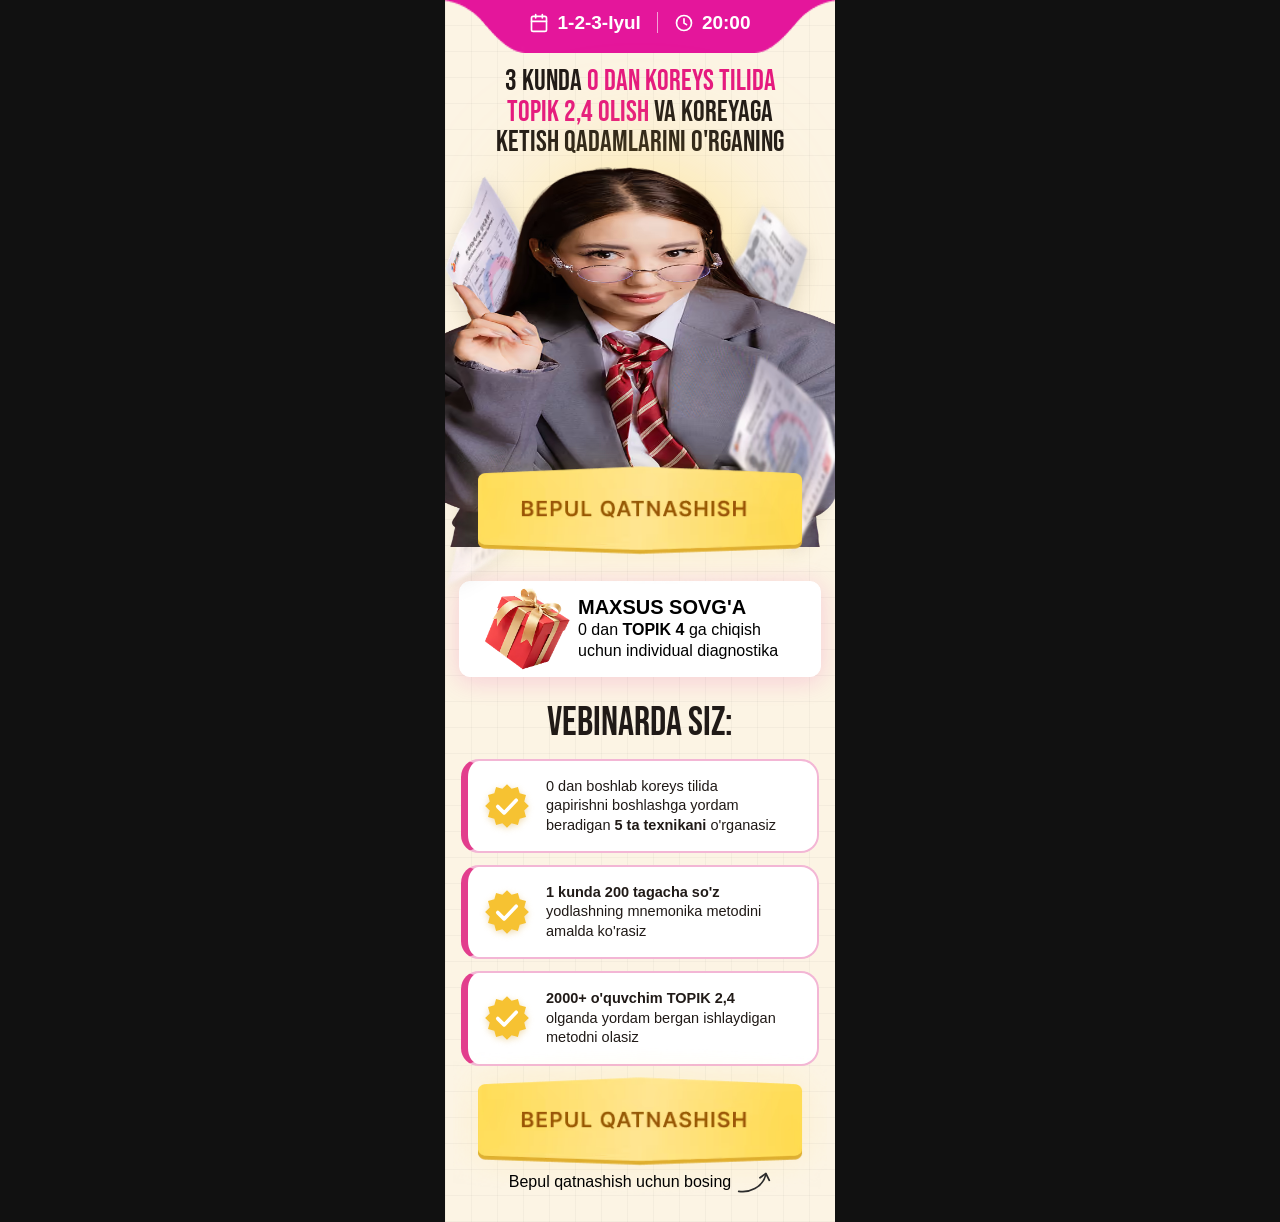
==== commit f7f388ad: "update" ====
--- a/a/index.html
+++ b/a/index.html
@@ -5,6 +5,8 @@
 <meta name="viewport" content="width=device-width, initial-scale=1.0, maximum-scale=1.0, user-scalable=no">
 <title>Site 2 — Koreys tili Webinar</title>
 <style>@font-face{font-family:"Bebas Neue";src:url(/fonts/BebasNeue-Regular.woff2) format('woff2');font-weight:400;font-style:normal;font-display:swap}*{margin:0;padding:0;box-sizing:border-box;-webkit-tap-highlight-color:transparent}:root{--pink-1:#ED1E79;--pink-2:#E5197F;--pink-light:#F26EB4;--yellow-1:#F6D64E;--yellow-2:#EDC53F;--navy:#201A17;--cream:#FCF4E4}body,html{background:#111;font-family:-apple-system,BlinkMacSystemFont,'Segoe UI',Roboto,Helvetica,Arial,sans-serif}.phone{width:100%;max-width:390px;min-height:100vh;margin:0 auto;background:linear-gradient(0deg,rgba(0,0,0,0) 0,rgba(0,0,0,0) 100%),repeating-linear-gradient(0deg,rgba(0,0,0,.03) 0 1px,transparent 1px 26px),repeating-linear-gradient(90deg,rgba(0,0,0,.03) 0 1px,transparent 1px 26px),#fcf4e4;padding-bottom:27px;position:relative;overflow:hidden}.topbar{background-image:url('/assets/site2/topbar-shape.avif');background-size:100% 100%;background-repeat:no-repeat;background-position:center;padding:12px 20px 20px;position:relative}.topbar-inner{display:flex;align-items:center;justify-content:center;gap:16px;color:#fff}.topbar-item{display:flex;align-items:center;gap:8px;font-weight:600;font-size:19px;line-height:21px}.topbar-item svg{width:20px;height:20px;flex:0 0 20px}.topbar-sep{width:1px;height:21px;background:rgba(255,255,255,.6)}.hero-title{font-family:'Bebas Neue',sans-serif;color:var(--navy);text-align:center;font-size:29px;line-height:1.06;letter-spacing:0;font-weight:400;padding:14px 16px 6px}.hero-title .accent{color:var(--pink-2)}.hero-photo{position:relative;width:100%;height:380px;margin-top:2px}.hero-glow{position:absolute;top:5px;left:95px;width:200px;height:200px;border-radius:50%;background:rgba(255,208,60,.55);filter:blur(60px);backdrop-filter:blur(91.4px);z-index:0;pointer-events:none}.hero-photo .girl{position:absolute;bottom:0;left:50%;transform:translateX(-50%);height:380px;z-index:2}.cert{position:absolute;z-index:1;filter:drop-shadow(0 6px 10px rgba(0,0,0,.12))}.cert1{width:115px;top:-5px;left:-6px;transform:rotate(-12deg)}.cert2{width:110px;top:130px;left:-24px;opacity:.55;transform:rotate(12deg)}.cert3{width:105px;top:8px;right:22px;transform:rotate(8deg)}.cert4{width:150px;top:170px;right:-20px;transform:rotate(-4deg);z-index:3}.cta-wrap{position:absolute;z-index:3;left:8px;right:8px;bottom:-43px}.cta-wrap .cta,.cta.cta-bottom{width:374px;height:auto;aspect-ratio:390/170;border:none;border-radius:0;background:url('/assets/site2/cta-button.avif') center/100% 100% no-repeat;box-shadow:none;transition:transform .16s ease-out,filter .16s ease-out}.cta-wrap .cta:hover,.cta.cta-bottom:hover{filter:brightness(1.06)}.cta-wrap .cta span,.cta.cta-bottom span{visibility:hidden}.cta{width:100%;height:72px;border:none;cursor:pointer;border-radius:50%/13px;background:linear-gradient(180deg,#ffd943 0,#ffe591 50%,#ffd943 100%);color:#6e4f16;font-family:'Bebas Neue',sans-serif;font-size:26px;letter-spacing:1px;box-shadow:0 5px 0 #e3a62a,inset 0 0 22px rgba(255,239,154,.14),0 0 41px rgba(255,216,78,.2),inset 0 1px 0 rgba(255,255,255,.4)}.cta span{transform:translateY(1px);display:inline-block}.gift{position:relative;display:flex;align-items:center;gap:14px;background:#fff;border:.3px solid #fff;border-radius:11px;padding:14px 16px;margin:34px 14px 0;box-shadow:0 4px 24.5px 1px rgba(227,22,156,.17)}.gift-text{margin-left:102px}.gift-img{position:absolute;left:16px;top:50%;transform:translateY(-50%);width:102px;height:102px;object-fit:contain}.gift-title{font-family:-apple-system,BlinkMacSystemFont,'Segoe UI',Roboto,Helvetica,Arial,sans-serif;font-weight:700;color:#000;font-size:20px;line-height:1.1;letter-spacing:0;text-transform:uppercase;margin-bottom:2px}.gift-desc{font-family:-apple-system,BlinkMacSystemFont,'Segoe UI',Roboto,Helvetica,Arial,sans-serif;font-weight:400;color:#000;font-size:16px;line-height:1.3}.gift-desc b{font-weight:600;color:#000}body{--modal-accent:#ED1E79;--modal-btn:linear-gradient(180deg, #F6D64E, #EDC53F);--modal-shadow:rgba(214,180,50,.45)}</style>
+<link rel="preload" as="image" href="/assets/site2/girl.avif" fetchpriority="high">
+<link rel="preload" as="font" type="font/woff2" href="/fonts/BebasNeue-Regular.woff2" crossorigin>
 <link rel="stylesheet" href="/site2.min.css" media="print" onload="this.media='all'">
 <noscript><link rel="stylesheet" href="/site2.min.css"></noscript>
 </head>
@@ -33,11 +35,11 @@
 
     <div class="hero-photo">
       <div class="hero-glow"></div>
-      <img class="cert cert1" src="/assets/site2/cert1.avif" alt="" loading="lazy" decoding="async">
-      <img class="cert cert2" src="/assets/site2/cert2.avif" alt="" loading="lazy" decoding="async">
-      <img class="cert cert3" src="/assets/site2/cert3.avif" alt="" loading="lazy" decoding="async">
-      <img class="cert cert4" src="/assets/site2/cert4.avif" alt="" loading="lazy" decoding="async">
-      <img class="girl" src="/assets/site2/girl.avif" alt="O'qituvchi" loading="lazy" decoding="async">
+      <img class="cert cert1" src="/assets/site2/cert1.avif" alt="" width="230" height="271" loading="lazy" decoding="async">
+      <img class="cert cert2" src="/assets/site2/cert2.avif" alt="" width="220" height="308" loading="lazy" decoding="async">
+      <img class="cert cert3" src="/assets/site2/cert3.avif" alt="" width="210" height="195" loading="lazy" decoding="async">
+      <img class="cert cert4" src="/assets/site2/cert4.avif" alt="" width="227" height="226" loading="lazy" decoding="async">
+      <img class="girl" src="/assets/site2/girl.avif" alt="O'qituvchi" width="494" height="678" fetchpriority="high" decoding="async">
 
       <div class="cta-wrap">
         <button class="cta"><span>BEPUL QATNASHISH</span></button>
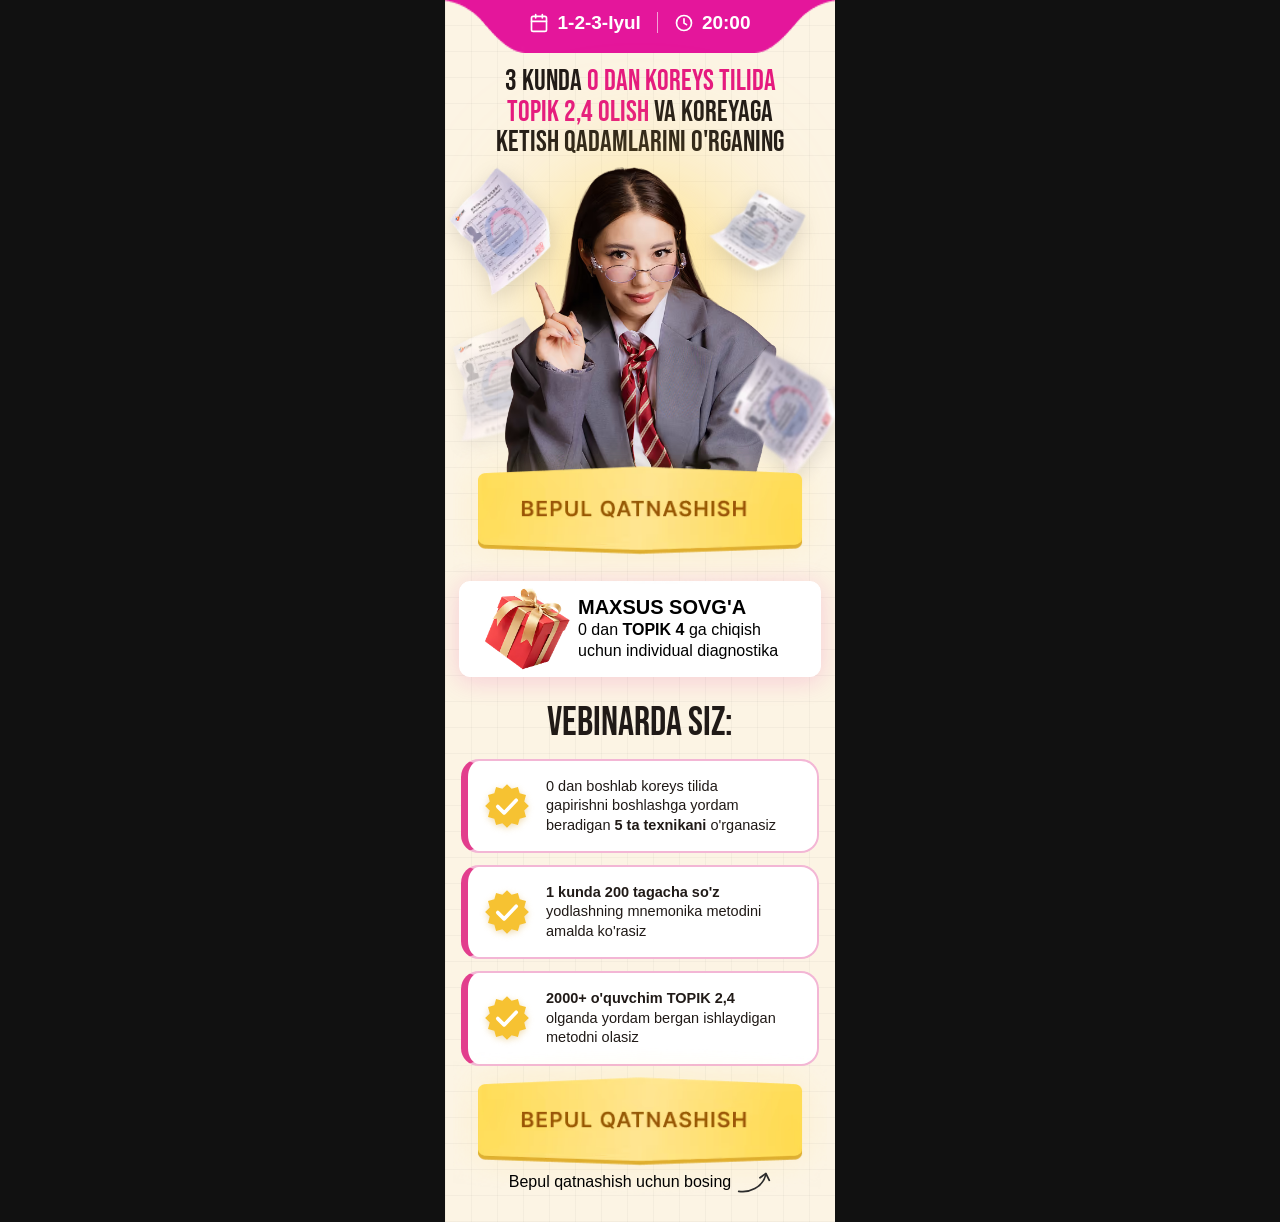
==== commit d9c15979: "update" ====
--- a/a/index.html
+++ b/a/index.html
@@ -4,7 +4,7 @@
 <meta charset="UTF-8">
 <meta name="viewport" content="width=device-width, initial-scale=1.0, maximum-scale=1.0, user-scalable=no">
 <title>Site 2 — Koreys tili Webinar</title>
-<style>@font-face{font-family:"Bebas Neue";src:url(/fonts/BebasNeue-Regular.woff2) format('woff2');font-weight:400;font-style:normal;font-display:swap}*{margin:0;padding:0;box-sizing:border-box;-webkit-tap-highlight-color:transparent}:root{--pink-1:#ED1E79;--pink-2:#E5197F;--pink-light:#F26EB4;--yellow-1:#F6D64E;--yellow-2:#EDC53F;--navy:#201A17;--cream:#FCF4E4}body,html{background:#111;font-family:-apple-system,BlinkMacSystemFont,'Segoe UI',Roboto,Helvetica,Arial,sans-serif}.phone{width:100%;max-width:390px;min-height:100vh;margin:0 auto;background:linear-gradient(0deg,rgba(0,0,0,0) 0,rgba(0,0,0,0) 100%),repeating-linear-gradient(0deg,rgba(0,0,0,.03) 0 1px,transparent 1px 26px),repeating-linear-gradient(90deg,rgba(0,0,0,.03) 0 1px,transparent 1px 26px),#fcf4e4;padding-bottom:27px;position:relative;overflow:hidden}.topbar{background-image:url('/assets/site2/topbar-shape.avif');background-size:100% 100%;background-repeat:no-repeat;background-position:center;padding:12px 20px 20px;position:relative}.topbar-inner{display:flex;align-items:center;justify-content:center;gap:16px;color:#fff}.topbar-item{display:flex;align-items:center;gap:8px;font-weight:600;font-size:19px;line-height:21px}.topbar-item svg{width:20px;height:20px;flex:0 0 20px}.topbar-sep{width:1px;height:21px;background:rgba(255,255,255,.6)}.hero-title{font-family:'Bebas Neue',sans-serif;color:var(--navy);text-align:center;font-size:29px;line-height:1.06;letter-spacing:0;font-weight:400;padding:14px 16px 6px}.hero-title .accent{color:var(--pink-2)}.hero-photo{position:relative;width:100%;height:380px;margin-top:2px}.hero-glow{position:absolute;top:5px;left:95px;width:200px;height:200px;border-radius:50%;background:rgba(255,208,60,.55);filter:blur(60px);backdrop-filter:blur(91.4px);z-index:0;pointer-events:none}.hero-photo .girl{position:absolute;bottom:0;left:50%;transform:translateX(-50%);height:380px;z-index:2}.cert{position:absolute;z-index:1;filter:drop-shadow(0 6px 10px rgba(0,0,0,.12))}.cert1{width:115px;top:-5px;left:-6px;transform:rotate(-12deg)}.cert2{width:110px;top:130px;left:-24px;opacity:.55;transform:rotate(12deg)}.cert3{width:105px;top:8px;right:22px;transform:rotate(8deg)}.cert4{width:150px;top:170px;right:-20px;transform:rotate(-4deg);z-index:3}.cta-wrap{position:absolute;z-index:3;left:8px;right:8px;bottom:-43px}.cta-wrap .cta,.cta.cta-bottom{width:374px;height:auto;aspect-ratio:390/170;border:none;border-radius:0;background:url('/assets/site2/cta-button.avif') center/100% 100% no-repeat;box-shadow:none;transition:transform .16s ease-out,filter .16s ease-out}.cta-wrap .cta:hover,.cta.cta-bottom:hover{filter:brightness(1.06)}.cta-wrap .cta span,.cta.cta-bottom span{visibility:hidden}.cta{width:100%;height:72px;border:none;cursor:pointer;border-radius:50%/13px;background:linear-gradient(180deg,#ffd943 0,#ffe591 50%,#ffd943 100%);color:#6e4f16;font-family:'Bebas Neue',sans-serif;font-size:26px;letter-spacing:1px;box-shadow:0 5px 0 #e3a62a,inset 0 0 22px rgba(255,239,154,.14),0 0 41px rgba(255,216,78,.2),inset 0 1px 0 rgba(255,255,255,.4)}.cta span{transform:translateY(1px);display:inline-block}.gift{position:relative;display:flex;align-items:center;gap:14px;background:#fff;border:.3px solid #fff;border-radius:11px;padding:14px 16px;margin:34px 14px 0;box-shadow:0 4px 24.5px 1px rgba(227,22,156,.17)}.gift-text{margin-left:102px}.gift-img{position:absolute;left:16px;top:50%;transform:translateY(-50%);width:102px;height:102px;object-fit:contain}.gift-title{font-family:-apple-system,BlinkMacSystemFont,'Segoe UI',Roboto,Helvetica,Arial,sans-serif;font-weight:700;color:#000;font-size:20px;line-height:1.1;letter-spacing:0;text-transform:uppercase;margin-bottom:2px}.gift-desc{font-family:-apple-system,BlinkMacSystemFont,'Segoe UI',Roboto,Helvetica,Arial,sans-serif;font-weight:400;color:#000;font-size:16px;line-height:1.3}.gift-desc b{font-weight:600;color:#000}body{--modal-accent:#ED1E79;--modal-btn:linear-gradient(180deg, #F6D64E, #EDC53F);--modal-shadow:rgba(214,180,50,.45)}</style>
+<style>@font-face{font-family:"Bebas Neue";src:url(/fonts/BebasNeue-Regular.woff2) format('woff2');font-weight:400;font-style:normal;font-display:swap}*{margin:0;padding:0;box-sizing:border-box;-webkit-tap-highlight-color:transparent}:root{--pink-1:#ED1E79;--pink-2:#E5197F;--pink-light:#F26EB4;--yellow-1:#F6D64E;--yellow-2:#EDC53F;--navy:#201A17;--cream:#FCF4E4}body,html{background:#111;font-family:-apple-system,BlinkMacSystemFont,'Segoe UI',Roboto,Helvetica,Arial,sans-serif}.phone{width:100%;max-width:390px;min-height:100vh;margin:0 auto;background:linear-gradient(0deg,rgba(0,0,0,0) 0,rgba(0,0,0,0) 100%),repeating-linear-gradient(0deg,rgba(0,0,0,.03) 0 1px,transparent 1px 26px),repeating-linear-gradient(90deg,rgba(0,0,0,.03) 0 1px,transparent 1px 26px),#fcf4e4;padding-bottom:27px;position:relative;overflow:hidden}.topbar{background-image:url('/assets/site2/topbar-shape.avif');background-size:100% 100%;background-repeat:no-repeat;background-position:center;padding:12px 20px 20px;position:relative}.topbar-inner{display:flex;align-items:center;justify-content:center;gap:16px;color:#fff}.topbar-item{display:flex;align-items:center;gap:8px;font-weight:600;font-size:19px;line-height:21px}.topbar-item svg{width:20px;height:20px;flex:0 0 20px}.topbar-sep{width:1px;height:21px;background:rgba(255,255,255,.6)}.hero-title{font-family:'Bebas Neue',sans-serif;color:var(--navy);text-align:center;font-size:29px;line-height:1.06;letter-spacing:0;font-weight:400;padding:14px 16px 6px}.hero-title .accent{color:var(--pink-2)}.hero-photo{position:relative;width:100%;height:380px;margin-top:2px}.hero-glow{position:absolute;top:5px;left:95px;width:200px;height:200px;border-radius:50%;background:rgba(255,208,60,.55);filter:blur(60px);backdrop-filter:blur(91.4px);z-index:0;pointer-events:none}.hero-photo .girl{position:absolute;bottom:0;left:50%;transform:translateX(-50%);width:auto;height:380px;z-index:2}.cert{position:absolute;z-index:1;height:auto;filter:drop-shadow(0 6px 10px rgba(0,0,0,.12))}.cert1{width:115px;top:-5px;left:-6px;transform:rotate(-12deg)}.cert2{width:110px;top:130px;left:-24px;opacity:.55;transform:rotate(12deg)}.cert3{width:105px;top:8px;right:22px;transform:rotate(8deg)}.cert4{width:150px;top:170px;right:-20px;transform:rotate(-4deg);z-index:3}.cta-wrap{position:absolute;z-index:3;left:8px;right:8px;bottom:-43px}.cta-wrap .cta,.cta.cta-bottom{width:374px;height:auto;aspect-ratio:390/170;border:none;border-radius:0;background:url('/assets/site2/cta-button.avif') center/100% 100% no-repeat;box-shadow:none;transition:transform .16s ease-out,filter .16s ease-out}.cta-wrap .cta:hover,.cta.cta-bottom:hover{filter:brightness(1.06)}.cta-wrap .cta span,.cta.cta-bottom span{visibility:hidden}.cta{width:100%;height:72px;border:none;cursor:pointer;border-radius:50%/13px;background:linear-gradient(180deg,#ffd943 0,#ffe591 50%,#ffd943 100%);color:#6e4f16;font-family:'Bebas Neue',sans-serif;font-size:26px;letter-spacing:1px;box-shadow:0 5px 0 #e3a62a,inset 0 0 22px rgba(255,239,154,.14),0 0 41px rgba(255,216,78,.2),inset 0 1px 0 rgba(255,255,255,.4)}.cta span{transform:translateY(1px);display:inline-block}.gift{position:relative;display:flex;align-items:center;gap:14px;background:#fff;border:.3px solid #fff;border-radius:11px;padding:14px 16px;margin:34px 14px 0;box-shadow:0 4px 24.5px 1px rgba(227,22,156,.17)}.gift-text{margin-left:102px}.gift-img{position:absolute;left:16px;top:50%;transform:translateY(-50%);width:102px;height:102px;object-fit:contain}.gift-title{font-family:-apple-system,BlinkMacSystemFont,'Segoe UI',Roboto,Helvetica,Arial,sans-serif;font-weight:700;color:#000;font-size:20px;line-height:1.1;letter-spacing:0;text-transform:uppercase;margin-bottom:2px}.gift-desc{font-family:-apple-system,BlinkMacSystemFont,'Segoe UI',Roboto,Helvetica,Arial,sans-serif;font-weight:400;color:#000;font-size:16px;line-height:1.3}.gift-desc b{font-weight:600;color:#000}body{--modal-accent:#ED1E79;--modal-btn:linear-gradient(180deg, #F6D64E, #EDC53F);--modal-shadow:rgba(214,180,50,.45)}</style>
 <link rel="preload" as="image" href="/assets/site2/girl.avif" fetchpriority="high">
 <link rel="preload" as="font" type="font/woff2" href="/fonts/BebasNeue-Regular.woff2" crossorigin>
 <link rel="stylesheet" href="/site2.min.css" media="print" onload="this.media='all'">
@@ -39,7 +39,7 @@
       <img class="cert cert2" src="/assets/site2/cert2.avif" alt="" width="220" height="308" loading="lazy" decoding="async">
       <img class="cert cert3" src="/assets/site2/cert3.avif" alt="" width="210" height="195" loading="lazy" decoding="async">
       <img class="cert cert4" src="/assets/site2/cert4.avif" alt="" width="227" height="226" loading="lazy" decoding="async">
-      <img class="girl" src="/assets/site2/girl.avif" alt="O'qituvchi" width="494" height="678" fetchpriority="high" decoding="async">
+      <img class="girl" src="/assets/site2/girl.avif" alt="O'qituvchi" width="494" height="678" loading="lazy" fetchpriority="high" decoding="async">
 
       <div class="cta-wrap">
         <button class="cta"><span>BEPUL QATNASHISH</span></button>
--- a/site2.min.css
+++ b/site2.min.css
@@ -1 +1 @@
-@font-face{font-family:"Bebas Neue";src:url(/fonts/BebasNeue-Regular.woff2) format('woff2');font-weight:400;font-style:normal;font-display:swap}*{margin:0;padding:0;box-sizing:border-box;-webkit-tap-highlight-color:transparent}:root{--pink-1:#ED1E79;--pink-2:#E5197F;--pink-light:#F26EB4;--yellow-1:#F6D64E;--yellow-2:#EDC53F;--navy:#201A17;--cream:#FCF4E4}body,html{background:#111;font-family:-apple-system,BlinkMacSystemFont,'Segoe UI',Roboto,Helvetica,Arial,sans-serif}.phone{width:100%;max-width:390px;min-height:100vh;margin:0 auto;background:linear-gradient(0deg,rgba(0,0,0,0) 0,rgba(0,0,0,0) 100%),repeating-linear-gradient(0deg,rgba(0,0,0,.03) 0 1px,transparent 1px 26px),repeating-linear-gradient(90deg,rgba(0,0,0,.03) 0 1px,transparent 1px 26px),#fcf4e4;padding-bottom:27px;position:relative;overflow:hidden}.topbar{background-image:url('/assets/site2/topbar-shape.avif');background-size:100% 100%;background-repeat:no-repeat;background-position:center;padding:12px 20px 20px;position:relative}.topbar-inner{display:flex;align-items:center;justify-content:center;gap:16px;color:#fff}.topbar-item{display:flex;align-items:center;gap:8px;font-weight:600;font-size:19px;line-height:21px}.topbar-item svg{width:20px;height:20px;flex:0 0 20px}.topbar-sep{width:1px;height:21px;background:rgba(255,255,255,.6)}.hero-title{font-family:'Bebas Neue',sans-serif;color:var(--navy);text-align:center;font-size:29px;line-height:1.06;letter-spacing:0;font-weight:400;padding:14px 16px 6px}.hero-title .accent{color:var(--pink-2)}.hero-photo{position:relative;width:100%;height:380px;margin-top:2px}.hero-glow{position:absolute;top:5px;left:95px;width:200px;height:200px;border-radius:50%;background:rgba(255,208,60,.55);filter:blur(60px);backdrop-filter:blur(91.4px);z-index:0;pointer-events:none}.hero-photo .girl{position:absolute;bottom:0;left:50%;transform:translateX(-50%);height:380px;z-index:2}.cert{position:absolute;z-index:1;filter:drop-shadow(0 6px 10px rgba(0,0,0,.12))}.cert1{width:115px;top:-5px;left:-6px;transform:rotate(-12deg)}.cert2{width:110px;top:130px;left:-24px;opacity:.55;transform:rotate(12deg)}.cert3{width:105px;top:8px;right:22px;transform:rotate(8deg)}.cert4{width:150px;top:170px;right:-20px;transform:rotate(-4deg);z-index:3}.cta-wrap{position:absolute;z-index:3;left:8px;right:8px;bottom:-43px}.cta-wrap .cta,.cta.cta-bottom{width:374px;height:auto;aspect-ratio:390/170;border:none;border-radius:0;background:url('/assets/site2/cta-button.avif') center/100% 100% no-repeat;box-shadow:none;transition:transform .16s ease-out,filter .16s ease-out}.cta-wrap .cta:hover,.cta.cta-bottom:hover{filter:brightness(1.06)}.cta-wrap .cta span,.cta.cta-bottom span{visibility:hidden}.cta{width:100%;height:72px;border:none;cursor:pointer;border-radius:50%/13px;background:linear-gradient(180deg,#ffd943 0,#ffe591 50%,#ffd943 100%);color:#6e4f16;font-family:'Bebas Neue',sans-serif;font-size:26px;letter-spacing:1px;box-shadow:0 5px 0 #e3a62a,inset 0 0 22px rgba(255,239,154,.14),0 0 41px rgba(255,216,78,.2),inset 0 1px 0 rgba(255,255,255,.4)}.cta span{transform:translateY(1px);display:inline-block}.cta-bottom{position:relative;z-index:auto;margin:22px 8px 0;transform:translateY(-50px)}.gift{position:relative;display:flex;align-items:center;gap:14px;background:#fff;border:.3px solid #fff;border-radius:11px;padding:14px 16px;margin:34px 14px 0;box-shadow:0 4px 24.5px 1px rgba(227,22,156,.17)}.gift-text{margin-left:102px}.gift-img{position:absolute;left:16px;top:50%;transform:translateY(-50%);width:102px;height:102px;object-fit:contain}.gift-title{font-family:-apple-system,BlinkMacSystemFont,'Segoe UI',Roboto,Helvetica,Arial,sans-serif;font-weight:700;color:#000;font-size:20px;line-height:1.1;letter-spacing:0;text-transform:uppercase;margin-bottom:2px}.gift-desc{font-family:-apple-system,BlinkMacSystemFont,'Segoe UI',Roboto,Helvetica,Arial,sans-serif;font-weight:400;color:#000;font-size:16px;line-height:1.3}.gift-desc b{font-weight:600;color:#000}.section-title{font-family:'Bebas Neue',sans-serif;font-weight:400;color:var(--navy);text-align:center;font-size:40px;line-height:1.1;letter-spacing:0;margin:24px 0 14px}.checks{list-style:none;display:flex;flex-direction:column;gap:12px;padding:0 16px}.check{display:flex;align-items:center;gap:16px;background:#fff;border:2px solid #f3b6d5;border-left:7px solid #e23e8d;border-radius:18px;padding:16px 18px 16px 16px}.seal{flex:0 0 auto;width:46px;height:46px;display:flex;align-items:center;justify-content:center;filter:drop-shadow(0 2px 3px rgba(214,160,40,.35))}.seal svg{width:46px;height:46px}.check p{color:var(--navy);font-size:14.5px;line-height:1.34;max-width:236px}.check p b{color:var(--navy);font-weight:700}.cta-hint{display:flex;align-items:center;justify-content:center;gap:6px;color:#000;font-family:-apple-system,BlinkMacSystemFont,'Segoe UI',Roboto,Helvetica,Arial,sans-serif;font-size:16px;font-weight:400;font-style:normal;line-height:25px;letter-spacing:0;white-space:nowrap;margin-top:-9px;margin-bottom:-73px;position:relative;transform:translateY(-73px)}.cta-hint svg{width:34px;height:26px}body{--modal-accent:#ED1E79;--modal-btn:linear-gradient(180deg, #F6D64E, #EDC53F);--modal-shadow:rgba(214,180,50,.45)}.modal-overlay{position:fixed;inset:0;background:rgba(0,0,0,.55);backdrop-filter:blur(2px);display:flex;align-items:center;justify-content:center;padding:20px;z-index:1000;opacity:0;visibility:hidden;transition:opacity .2s ease-out,visibility .2s ease-out}.modal-overlay.open{opacity:1;visibility:visible}.modal{width:100%;max-width:340px;max-height:calc(100vh - 40px);overflow-y:auto;background:#fff;border-radius:22px;padding:26px 22px 24px;box-shadow:0 24px 60px rgba(0,0,0,.35);transform:scale(.92) translateY(8px);opacity:0;transition:transform .22s cubic-bezier(.16,1,.3,1),opacity .22s ease-out;transform-origin:center;position:relative}.modal-overlay.open .modal{transform:scale(1) translateY(0);opacity:1}.modal-close{position:absolute;top:14px;right:14px;width:30px;height:30px;border:none;background:#f1f1f1;border-radius:50%;cursor:pointer;display:flex;align-items:center;justify-content:center;color:#555;font-size:18px;line-height:1;transition:background .15s ease-out}.modal-close:hover{background:#e6e6e6}.modal-title{font-family:'Bebas Neue',Anton,sans-serif;font-size:26px;letter-spacing:.5px;text-align:center;color:#1c1c1c;margin-bottom:4px}.modal-sub{text-align:center;color:#777;font-size:13.5px;line-height:1.35;margin-bottom:18px;font-family:-apple-system,BlinkMacSystemFont,'Segoe UI',Roboto,Helvetica,Arial,sans-serif}.field{margin-bottom:13px}.field label{display:block;font-size:12.5px;font-weight:600;color:#444;margin-bottom:6px;font-family:-apple-system,BlinkMacSystemFont,'Segoe UI',Roboto,Helvetica,Arial,sans-serif}.field input{width:100%;border:1.5px solid #e0e0e0;border-radius:12px;padding:13px 14px;font-size:15px;font-family:-apple-system,BlinkMacSystemFont,'Segoe UI',Roboto,Helvetica,Arial,sans-serif;color:#1c1c1c;outline:0;transition:border-color .15s ease-out,box-shadow .15s ease-out;-webkit-appearance:none}.field input:focus{border-color:var(--modal-accent,#2e74e8);box-shadow:0 0 0 3px color-mix(in srgb,var(--modal-accent,#2e74e8) 18%,transparent)}.field input.invalid{border-color:#e23a2e}.field .err{color:#e23a2e;font-size:11.5px;margin-top:5px;display:none;font-family:-apple-system,BlinkMacSystemFont,'Segoe UI',Roboto,Helvetica,Arial,sans-serif}.field .err.show{display:block}.phone-input-container{position:relative;display:flex;align-items:center;border:1.5px solid #e0e0e0;border-radius:12px;transition:border-color .15s ease-out,box-shadow .15s ease-out}.phone-input-container:focus-within{border-color:var(--modal-accent,#2e74e8);box-shadow:0 0 0 3px color-mix(in srgb,var(--modal-accent,#2e74e8) 18%,transparent)}.phone-input-container.invalid{border-color:#e23a2e}.selected-country{display:flex;align-items:center;gap:6px;flex:0 0 auto;border:none;background:0 0;cursor:pointer;padding:13px 8px 13px 14px;font-family:-apple-system,BlinkMacSystemFont,'Segoe UI',Roboto,Helvetica,Arial,sans-serif;font-size:15px;color:#1c1c1c;border-right:1.5px solid #e0e0e0}.selected-country svg{color:#999;flex-shrink:0;transition:transform .15s ease-out}.selected-flag{font-size:17px;line-height:1}.phone-field{flex:1 1 auto;min-width:0}.phone-field input{width:100%;border:none;background:0 0;padding:13px 14px 13px 8px;font-size:15px;font-family:-apple-system,BlinkMacSystemFont,'Segoe UI',Roboto,Helvetica,Arial,sans-serif;color:#1c1c1c;outline:0;-webkit-appearance:none}.country-dropdown{position:absolute;top:calc(100% + 6px);left:0;width:100%;max-height:220px;overflow-y:auto;background:#fff;border:1px solid #e0e0e0;border-radius:12px;box-shadow:0 12px 32px rgba(0,0,0,.16);z-index:40;transform-origin:top left;animation:.16s cubic-bezier(.16,1,.3,1) both dropdownIn}@keyframes dropdownIn{from{opacity:0;transform:scale(.96) translateY(-4px)}to{opacity:1;transform:scale(1) translateY(0)}}.country-option{display:flex;justify-content:space-between;align-items:center;gap:8px;padding:10px 12px;cursor:pointer;font-family:-apple-system,BlinkMacSystemFont,'Segoe UI',Roboto,Helvetica,Arial,sans-serif;font-size:14px;color:#1c1c1c;transition:background .1s ease-out}.country-option:hover{background:#f5f5f5}.country-option.selected{background:color-mix(in srgb,var(--modal-accent,#2e74e8) 10%,transparent)}.country-option .country-name{overflow:hidden;text-overflow:ellipsis;white-space:nowrap}.country-option .country-code{color:#888;font-size:13px}.modal-submit{width:100%;border:none;cursor:pointer;margin-top:6px;padding:16px;border-radius:40px;color:#fff;font-family:'Bebas Neue',Anton,sans-serif;font-size:22px;letter-spacing:1px;background:var(--modal-btn,linear-gradient(180deg,#2e74e8,#1b54c7));box-shadow:0 10px 24px var(--modal-shadow,rgba(30,80,200,.4));transition:transform .12s ease-out,filter .15s ease-out}.modal-submit:active{transform:scale(.98)}.modal-submit:disabled{opacity:.7;cursor:default}@media (prefers-reduced-motion:reduce){.country-dropdown,.modal,.modal-overlay{transition:opacity .15s linear;animation:none}.modal,.modal-overlay.open .modal{transform:none}}+@font-face{font-family:"Bebas Neue";src:url(/fonts/BebasNeue-Regular.woff2) format('woff2');font-weight:400;font-style:normal;font-display:swap}*{margin:0;padding:0;box-sizing:border-box;-webkit-tap-highlight-color:transparent}:root{--pink-1:#ED1E79;--pink-2:#E5197F;--pink-light:#F26EB4;--yellow-1:#F6D64E;--yellow-2:#EDC53F;--navy:#201A17;--cream:#FCF4E4}body,html{background:#111;font-family:-apple-system,BlinkMacSystemFont,'Segoe UI',Roboto,Helvetica,Arial,sans-serif}.phone{width:100%;max-width:390px;min-height:100vh;margin:0 auto;background:linear-gradient(0deg,rgba(0,0,0,0) 0,rgba(0,0,0,0) 100%),repeating-linear-gradient(0deg,rgba(0,0,0,.03) 0 1px,transparent 1px 26px),repeating-linear-gradient(90deg,rgba(0,0,0,.03) 0 1px,transparent 1px 26px),#fcf4e4;padding-bottom:27px;position:relative;overflow:hidden}.topbar{background-image:url('/assets/site2/topbar-shape.avif');background-size:100% 100%;background-repeat:no-repeat;background-position:center;padding:12px 20px 20px;position:relative}.topbar-inner{display:flex;align-items:center;justify-content:center;gap:16px;color:#fff}.topbar-item{display:flex;align-items:center;gap:8px;font-weight:600;font-size:19px;line-height:21px}.topbar-item svg{width:20px;height:20px;flex:0 0 20px}.topbar-sep{width:1px;height:21px;background:rgba(255,255,255,.6)}.hero-title{font-family:'Bebas Neue',sans-serif;color:var(--navy);text-align:center;font-size:29px;line-height:1.06;letter-spacing:0;font-weight:400;padding:14px 16px 6px}.hero-title .accent{color:var(--pink-2)}.hero-photo{position:relative;width:100%;height:380px;margin-top:2px}.hero-glow{position:absolute;top:5px;left:95px;width:200px;height:200px;border-radius:50%;background:rgba(255,208,60,.55);filter:blur(60px);backdrop-filter:blur(91.4px);z-index:0;pointer-events:none}.hero-photo .girl{position:absolute;bottom:0;left:50%;transform:translateX(-50%);width:auto;height:380px;z-index:2}.cert{position:absolute;z-index:1;height:auto;filter:drop-shadow(0 6px 10px rgba(0,0,0,.12))}.cert1{width:115px;top:-5px;left:-6px;transform:rotate(-12deg)}.cert2{width:110px;top:130px;left:-24px;opacity:.55;transform:rotate(12deg)}.cert3{width:105px;top:8px;right:22px;transform:rotate(8deg)}.cert4{width:150px;top:170px;right:-20px;transform:rotate(-4deg);z-index:3}.cta-wrap{position:absolute;z-index:3;left:8px;right:8px;bottom:-43px}.cta-wrap .cta,.cta.cta-bottom{width:374px;height:auto;aspect-ratio:390/170;border:none;border-radius:0;background:url('/assets/site2/cta-button.avif') center/100% 100% no-repeat;box-shadow:none;transition:transform .16s ease-out,filter .16s ease-out}.cta-wrap .cta:hover,.cta.cta-bottom:hover{filter:brightness(1.06)}.cta-wrap .cta span,.cta.cta-bottom span{visibility:hidden}.cta{width:100%;height:72px;border:none;cursor:pointer;border-radius:50%/13px;background:linear-gradient(180deg,#ffd943 0,#ffe591 50%,#ffd943 100%);color:#6e4f16;font-family:'Bebas Neue',sans-serif;font-size:26px;letter-spacing:1px;box-shadow:0 5px 0 #e3a62a,inset 0 0 22px rgba(255,239,154,.14),0 0 41px rgba(255,216,78,.2),inset 0 1px 0 rgba(255,255,255,.4)}.cta span{transform:translateY(1px);display:inline-block}.cta-bottom{position:relative;z-index:auto;margin:22px 8px 0;transform:translateY(-50px)}.gift{position:relative;display:flex;align-items:center;gap:14px;background:#fff;border:.3px solid #fff;border-radius:11px;padding:14px 16px;margin:34px 14px 0;box-shadow:0 4px 24.5px 1px rgba(227,22,156,.17)}.gift-text{margin-left:102px}.gift-img{position:absolute;left:16px;top:50%;transform:translateY(-50%);width:102px;height:102px;object-fit:contain}.gift-title{font-family:-apple-system,BlinkMacSystemFont,'Segoe UI',Roboto,Helvetica,Arial,sans-serif;font-weight:700;color:#000;font-size:20px;line-height:1.1;letter-spacing:0;text-transform:uppercase;margin-bottom:2px}.gift-desc{font-family:-apple-system,BlinkMacSystemFont,'Segoe UI',Roboto,Helvetica,Arial,sans-serif;font-weight:400;color:#000;font-size:16px;line-height:1.3}.gift-desc b{font-weight:600;color:#000}.section-title{font-family:'Bebas Neue',sans-serif;font-weight:400;color:var(--navy);text-align:center;font-size:40px;line-height:1.1;letter-spacing:0;margin:24px 0 14px}.checks{list-style:none;display:flex;flex-direction:column;gap:12px;padding:0 16px}.check{display:flex;align-items:center;gap:16px;background:#fff;border:2px solid #f3b6d5;border-left:7px solid #e23e8d;border-radius:18px;padding:16px 18px 16px 16px}.seal{flex:0 0 auto;width:46px;height:46px;display:flex;align-items:center;justify-content:center;filter:drop-shadow(0 2px 3px rgba(214,160,40,.35))}.seal svg{width:46px;height:46px}.check p{color:var(--navy);font-size:14.5px;line-height:1.34;max-width:236px}.check p b{color:var(--navy);font-weight:700}.cta-hint{display:flex;align-items:center;justify-content:center;gap:6px;color:#000;font-family:-apple-system,BlinkMacSystemFont,'Segoe UI',Roboto,Helvetica,Arial,sans-serif;font-size:16px;font-weight:400;font-style:normal;line-height:25px;letter-spacing:0;white-space:nowrap;margin-top:-9px;margin-bottom:-73px;position:relative;transform:translateY(-73px)}.cta-hint svg{width:34px;height:26px}body{--modal-accent:#ED1E79;--modal-btn:linear-gradient(180deg, #F6D64E, #EDC53F);--modal-shadow:rgba(214,180,50,.45)}.modal-overlay{position:fixed;inset:0;background:rgba(0,0,0,.55);backdrop-filter:blur(2px);display:flex;align-items:center;justify-content:center;padding:20px;z-index:1000;opacity:0;visibility:hidden;transition:opacity .2s ease-out,visibility .2s ease-out}.modal-overlay.open{opacity:1;visibility:visible}.modal{width:100%;max-width:340px;max-height:calc(100vh - 40px);overflow-y:auto;background:#fff;border-radius:22px;padding:26px 22px 24px;box-shadow:0 24px 60px rgba(0,0,0,.35);transform:scale(.92) translateY(8px);opacity:0;transition:transform .22s cubic-bezier(.16,1,.3,1),opacity .22s ease-out;transform-origin:center;position:relative}.modal-overlay.open .modal{transform:scale(1) translateY(0);opacity:1}.modal-close{position:absolute;top:14px;right:14px;width:30px;height:30px;border:none;background:#f1f1f1;border-radius:50%;cursor:pointer;display:flex;align-items:center;justify-content:center;color:#555;font-size:18px;line-height:1;transition:background .15s ease-out}.modal-close:hover{background:#e6e6e6}.modal-title{font-family:'Bebas Neue',Anton,sans-serif;font-size:26px;letter-spacing:.5px;text-align:center;color:#1c1c1c;margin-bottom:4px}.modal-sub{text-align:center;color:#777;font-size:13.5px;line-height:1.35;margin-bottom:18px;font-family:-apple-system,BlinkMacSystemFont,'Segoe UI',Roboto,Helvetica,Arial,sans-serif}.field{margin-bottom:13px}.field label{display:block;font-size:12.5px;font-weight:600;color:#444;margin-bottom:6px;font-family:-apple-system,BlinkMacSystemFont,'Segoe UI',Roboto,Helvetica,Arial,sans-serif}.field input{width:100%;border:1.5px solid #e0e0e0;border-radius:12px;padding:13px 14px;font-size:15px;font-family:-apple-system,BlinkMacSystemFont,'Segoe UI',Roboto,Helvetica,Arial,sans-serif;color:#1c1c1c;outline:0;transition:border-color .15s ease-out,box-shadow .15s ease-out;-webkit-appearance:none}.field input:focus{border-color:var(--modal-accent,#2e74e8);box-shadow:0 0 0 3px color-mix(in srgb,var(--modal-accent,#2e74e8) 18%,transparent)}.field input.invalid{border-color:#e23a2e}.field .err{color:#e23a2e;font-size:11.5px;margin-top:5px;display:none;font-family:-apple-system,BlinkMacSystemFont,'Segoe UI',Roboto,Helvetica,Arial,sans-serif}.field .err.show{display:block}.phone-input-container{position:relative;display:flex;align-items:center;border:1.5px solid #e0e0e0;border-radius:12px;transition:border-color .15s ease-out,box-shadow .15s ease-out}.phone-input-container:focus-within{border-color:var(--modal-accent,#2e74e8);box-shadow:0 0 0 3px color-mix(in srgb,var(--modal-accent,#2e74e8) 18%,transparent)}.phone-input-container.invalid{border-color:#e23a2e}.selected-country{display:flex;align-items:center;gap:6px;flex:0 0 auto;border:none;background:0 0;cursor:pointer;padding:13px 8px 13px 14px;font-family:-apple-system,BlinkMacSystemFont,'Segoe UI',Roboto,Helvetica,Arial,sans-serif;font-size:15px;color:#1c1c1c;border-right:1.5px solid #e0e0e0}.selected-country svg{color:#999;flex-shrink:0;transition:transform .15s ease-out}.selected-flag{font-size:17px;line-height:1}.phone-field{flex:1 1 auto;min-width:0}.phone-field input{width:100%;border:none;background:0 0;padding:13px 14px 13px 8px;font-size:15px;font-family:-apple-system,BlinkMacSystemFont,'Segoe UI',Roboto,Helvetica,Arial,sans-serif;color:#1c1c1c;outline:0;-webkit-appearance:none}.country-dropdown{position:absolute;top:calc(100% + 6px);left:0;width:100%;max-height:220px;overflow-y:auto;background:#fff;border:1px solid #e0e0e0;border-radius:12px;box-shadow:0 12px 32px rgba(0,0,0,.16);z-index:40;transform-origin:top left;animation:.16s cubic-bezier(.16,1,.3,1) both dropdownIn}@keyframes dropdownIn{from{opacity:0;transform:scale(.96) translateY(-4px)}to{opacity:1;transform:scale(1) translateY(0)}}.country-option{display:flex;justify-content:space-between;align-items:center;gap:8px;padding:10px 12px;cursor:pointer;font-family:-apple-system,BlinkMacSystemFont,'Segoe UI',Roboto,Helvetica,Arial,sans-serif;font-size:14px;color:#1c1c1c;transition:background .1s ease-out}.country-option:hover{background:#f5f5f5}.country-option.selected{background:color-mix(in srgb,var(--modal-accent,#2e74e8) 10%,transparent)}.country-option .country-name{overflow:hidden;text-overflow:ellipsis;white-space:nowrap}.country-option .country-code{color:#888;font-size:13px}.modal-submit{width:100%;border:none;cursor:pointer;margin-top:6px;padding:16px;border-radius:40px;color:#fff;font-family:'Bebas Neue',Anton,sans-serif;font-size:22px;letter-spacing:1px;background:var(--modal-btn,linear-gradient(180deg,#2e74e8,#1b54c7));box-shadow:0 10px 24px var(--modal-shadow,rgba(30,80,200,.4));transition:transform .12s ease-out,filter .15s ease-out}.modal-submit:active{transform:scale(.98)}.modal-submit:disabled{opacity:.7;cursor:default}@media (prefers-reduced-motion:reduce){.country-dropdown,.modal,.modal-overlay{transition:opacity .15s linear;animation:none}.modal,.modal-overlay.open .modal{transform:none}}
--- a/site2.min.css
+++ b/site2.min.css
@@ -1 +1 @@
-@font-face{font-family:"Bebas Neue";src:url(/fonts/BebasNeue-Regular.woff2) format('woff2');font-weight:400;font-style:normal;font-display:swap}*{margin:0;padding:0;box-sizing:border-box;-webkit-tap-highlight-color:transparent}:root{--pink-1:#ED1E79;--pink-2:#E5197F;--pink-light:#F26EB4;--yellow-1:#F6D64E;--yellow-2:#EDC53F;--navy:#201A17;--cream:#FCF4E4}body,html{background:#111;font-family:-apple-system,BlinkMacSystemFont,'Segoe UI',Roboto,Helvetica,Arial,sans-serif}.phone{width:100%;max-width:390px;min-height:100vh;margin:0 auto;background:linear-gradient(0deg,rgba(0,0,0,0) 0,rgba(0,0,0,0) 100%),repeating-linear-gradient(0deg,rgba(0,0,0,.03) 0 1px,transparent 1px 26px),repeating-linear-gradient(90deg,rgba(0,0,0,.03) 0 1px,transparent 1px 26px),#fcf4e4;padding-bottom:27px;position:relative;overflow:hidden}.topbar{background-image:url('/assets/site2/topbar-shape.avif');background-size:100% 100%;background-repeat:no-repeat;background-position:center;padding:12px 20px 20px;position:relative}.topbar-inner{display:flex;align-items:center;justify-content:center;gap:16px;color:#fff}.topbar-item{display:flex;align-items:center;gap:8px;font-weight:600;font-size:19px;line-height:21px}.topbar-item svg{width:20px;height:20px;flex:0 0 20px}.topbar-sep{width:1px;height:21px;background:rgba(255,255,255,.6)}.hero-title{font-family:'Bebas Neue',sans-serif;color:var(--navy);text-align:center;font-size:29px;line-height:1.06;letter-spacing:0;font-weight:400;padding:14px 16px 6px}.hero-title .accent{color:var(--pink-2)}.hero-photo{position:relative;width:100%;height:380px;margin-top:2px}.hero-glow{position:absolute;top:5px;left:95px;width:200px;height:200px;border-radius:50%;background:rgba(255,208,60,.55);filter:blur(60px);backdrop-filter:blur(91.4px);z-index:0;pointer-events:none}.hero-photo .girl{position:absolute;bottom:0;left:50%;transform:translateX(-50%);height:380px;z-index:2}.cert{position:absolute;z-index:1;filter:drop-shadow(0 6px 10px rgba(0,0,0,.12))}.cert1{width:115px;top:-5px;left:-6px;transform:rotate(-12deg)}.cert2{width:110px;top:130px;left:-24px;opacity:.55;transform:rotate(12deg)}.cert3{width:105px;top:8px;right:22px;transform:rotate(8deg)}.cert4{width:150px;top:170px;right:-20px;transform:rotate(-4deg);z-index:3}.cta-wrap{position:absolute;z-index:3;left:8px;right:8px;bottom:-43px}.cta-wrap .cta,.cta.cta-bottom{width:374px;height:auto;aspect-ratio:390/170;border:none;border-radius:0;background:url('/assets/site2/cta-button.avif') center/100% 100% no-repeat;box-shadow:none;transition:transform .16s ease-out,filter .16s ease-out}.cta-wrap .cta:hover,.cta.cta-bottom:hover{filter:brightness(1.06)}.cta-wrap .cta span,.cta.cta-bottom span{visibility:hidden}.cta{width:100%;height:72px;border:none;cursor:pointer;border-radius:50%/13px;background:linear-gradient(180deg,#ffd943 0,#ffe591 50%,#ffd943 100%);color:#6e4f16;font-family:'Bebas Neue',sans-serif;font-size:26px;letter-spacing:1px;box-shadow:0 5px 0 #e3a62a,inset 0 0 22px rgba(255,239,154,.14),0 0 41px rgba(255,216,78,.2),inset 0 1px 0 rgba(255,255,255,.4)}.cta span{transform:translateY(1px);display:inline-block}.cta-bottom{position:relative;z-index:auto;margin:22px 8px 0;transform:translateY(-50px)}.gift{position:relative;display:flex;align-items:center;gap:14px;background:#fff;border:.3px solid #fff;border-radius:11px;padding:14px 16px;margin:34px 14px 0;box-shadow:0 4px 24.5px 1px rgba(227,22,156,.17)}.gift-text{margin-left:102px}.gift-img{position:absolute;left:16px;top:50%;transform:translateY(-50%);width:102px;height:102px;object-fit:contain}.gift-title{font-family:-apple-system,BlinkMacSystemFont,'Segoe UI',Roboto,Helvetica,Arial,sans-serif;font-weight:700;color:#000;font-size:20px;line-height:1.1;letter-spacing:0;text-transform:uppercase;margin-bottom:2px}.gift-desc{font-family:-apple-system,BlinkMacSystemFont,'Segoe UI',Roboto,Helvetica,Arial,sans-serif;font-weight:400;color:#000;font-size:16px;line-height:1.3}.gift-desc b{font-weight:600;color:#000}.section-title{font-family:'Bebas Neue',sans-serif;font-weight:400;color:var(--navy);text-align:center;font-size:40px;line-height:1.1;letter-spacing:0;margin:24px 0 14px}.checks{list-style:none;display:flex;flex-direction:column;gap:12px;padding:0 16px}.check{display:flex;align-items:center;gap:16px;background:#fff;border:2px solid #f3b6d5;border-left:7px solid #e23e8d;border-radius:18px;padding:16px 18px 16px 16px}.seal{flex:0 0 auto;width:46px;height:46px;display:flex;align-items:center;justify-content:center;filter:drop-shadow(0 2px 3px rgba(214,160,40,.35))}.seal svg{width:46px;height:46px}.check p{color:var(--navy);font-size:14.5px;line-height:1.34;max-width:236px}.check p b{color:var(--navy);font-weight:700}.cta-hint{display:flex;align-items:center;justify-content:center;gap:6px;color:#000;font-family:-apple-system,BlinkMacSystemFont,'Segoe UI',Roboto,Helvetica,Arial,sans-serif;font-size:16px;font-weight:400;font-style:normal;line-height:25px;letter-spacing:0;white-space:nowrap;margin-top:-9px;margin-bottom:-73px;position:relative;transform:translateY(-73px)}.cta-hint svg{width:34px;height:26px}body{--modal-accent:#ED1E79;--modal-btn:linear-gradient(180deg, #F6D64E, #EDC53F);--modal-shadow:rgba(214,180,50,.45)}.modal-overlay{position:fixed;inset:0;background:rgba(0,0,0,.55);backdrop-filter:blur(2px);display:flex;align-items:center;justify-content:center;padding:20px;z-index:1000;opacity:0;visibility:hidden;transition:opacity .2s ease-out,visibility .2s ease-out}.modal-overlay.open{opacity:1;visibility:visible}.modal{width:100%;max-width:340px;max-height:calc(100vh - 40px);overflow-y:auto;background:#fff;border-radius:22px;padding:26px 22px 24px;box-shadow:0 24px 60px rgba(0,0,0,.35);transform:scale(.92) translateY(8px);opacity:0;transition:transform .22s cubic-bezier(.16,1,.3,1),opacity .22s ease-out;transform-origin:center;position:relative}.modal-overlay.open .modal{transform:scale(1) translateY(0);opacity:1}.modal-close{position:absolute;top:14px;right:14px;width:30px;height:30px;border:none;background:#f1f1f1;border-radius:50%;cursor:pointer;display:flex;align-items:center;justify-content:center;color:#555;font-size:18px;line-height:1;transition:background .15s ease-out}.modal-close:hover{background:#e6e6e6}.modal-title{font-family:'Bebas Neue',Anton,sans-serif;font-size:26px;letter-spacing:.5px;text-align:center;color:#1c1c1c;margin-bottom:4px}.modal-sub{text-align:center;color:#777;font-size:13.5px;line-height:1.35;margin-bottom:18px;font-family:-apple-system,BlinkMacSystemFont,'Segoe UI',Roboto,Helvetica,Arial,sans-serif}.field{margin-bottom:13px}.field label{display:block;font-size:12.5px;font-weight:600;color:#444;margin-bottom:6px;font-family:-apple-system,BlinkMacSystemFont,'Segoe UI',Roboto,Helvetica,Arial,sans-serif}.field input{width:100%;border:1.5px solid #e0e0e0;border-radius:12px;padding:13px 14px;font-size:15px;font-family:-apple-system,BlinkMacSystemFont,'Segoe UI',Roboto,Helvetica,Arial,sans-serif;color:#1c1c1c;outline:0;transition:border-color .15s ease-out,box-shadow .15s ease-out;-webkit-appearance:none}.field input:focus{border-color:var(--modal-accent,#2e74e8);box-shadow:0 0 0 3px color-mix(in srgb,var(--modal-accent,#2e74e8) 18%,transparent)}.field input.invalid{border-color:#e23a2e}.field .err{color:#e23a2e;font-size:11.5px;margin-top:5px;display:none;font-family:-apple-system,BlinkMacSystemFont,'Segoe UI',Roboto,Helvetica,Arial,sans-serif}.field .err.show{display:block}.phone-input-container{position:relative;display:flex;align-items:center;border:1.5px solid #e0e0e0;border-radius:12px;transition:border-color .15s ease-out,box-shadow .15s ease-out}.phone-input-container:focus-within{border-color:var(--modal-accent,#2e74e8);box-shadow:0 0 0 3px color-mix(in srgb,var(--modal-accent,#2e74e8) 18%,transparent)}.phone-input-container.invalid{border-color:#e23a2e}.selected-country{display:flex;align-items:center;gap:6px;flex:0 0 auto;border:none;background:0 0;cursor:pointer;padding:13px 8px 13px 14px;font-family:-apple-system,BlinkMacSystemFont,'Segoe UI',Roboto,Helvetica,Arial,sans-serif;font-size:15px;color:#1c1c1c;border-right:1.5px solid #e0e0e0}.selected-country svg{color:#999;flex-shrink:0;transition:transform .15s ease-out}.selected-flag{font-size:17px;line-height:1}.phone-field{flex:1 1 auto;min-width:0}.phone-field input{width:100%;border:none;background:0 0;padding:13px 14px 13px 8px;font-size:15px;font-family:-apple-system,BlinkMacSystemFont,'Segoe UI',Roboto,Helvetica,Arial,sans-serif;color:#1c1c1c;outline:0;-webkit-appearance:none}.country-dropdown{position:absolute;top:calc(100% + 6px);left:0;width:100%;max-height:220px;overflow-y:auto;background:#fff;border:1px solid #e0e0e0;border-radius:12px;box-shadow:0 12px 32px rgba(0,0,0,.16);z-index:40;transform-origin:top left;animation:.16s cubic-bezier(.16,1,.3,1) both dropdownIn}@keyframes dropdownIn{from{opacity:0;transform:scale(.96) translateY(-4px)}to{opacity:1;transform:scale(1) translateY(0)}}.country-option{display:flex;justify-content:space-between;align-items:center;gap:8px;padding:10px 12px;cursor:pointer;font-family:-apple-system,BlinkMacSystemFont,'Segoe UI',Roboto,Helvetica,Arial,sans-serif;font-size:14px;color:#1c1c1c;transition:background .1s ease-out}.country-option:hover{background:#f5f5f5}.country-option.selected{background:color-mix(in srgb,var(--modal-accent,#2e74e8) 10%,transparent)}.country-option .country-name{overflow:hidden;text-overflow:ellipsis;white-space:nowrap}.country-option .country-code{color:#888;font-size:13px}.modal-submit{width:100%;border:none;cursor:pointer;margin-top:6px;padding:16px;border-radius:40px;color:#fff;font-family:'Bebas Neue',Anton,sans-serif;font-size:22px;letter-spacing:1px;background:var(--modal-btn,linear-gradient(180deg,#2e74e8,#1b54c7));box-shadow:0 10px 24px var(--modal-shadow,rgba(30,80,200,.4));transition:transform .12s ease-out,filter .15s ease-out}.modal-submit:active{transform:scale(.98)}.modal-submit:disabled{opacity:.7;cursor:default}@media (prefers-reduced-motion:reduce){.country-dropdown,.modal,.modal-overlay{transition:opacity .15s linear;animation:none}.modal,.modal-overlay.open .modal{transform:none}}+@font-face{font-family:"Bebas Neue";src:url(/fonts/BebasNeue-Regular.woff2) format('woff2');font-weight:400;font-style:normal;font-display:swap}*{margin:0;padding:0;box-sizing:border-box;-webkit-tap-highlight-color:transparent}:root{--pink-1:#ED1E79;--pink-2:#E5197F;--pink-light:#F26EB4;--yellow-1:#F6D64E;--yellow-2:#EDC53F;--navy:#201A17;--cream:#FCF4E4}body,html{background:#111;font-family:-apple-system,BlinkMacSystemFont,'Segoe UI',Roboto,Helvetica,Arial,sans-serif}.phone{width:100%;max-width:390px;min-height:100vh;margin:0 auto;background:linear-gradient(0deg,rgba(0,0,0,0) 0,rgba(0,0,0,0) 100%),repeating-linear-gradient(0deg,rgba(0,0,0,.03) 0 1px,transparent 1px 26px),repeating-linear-gradient(90deg,rgba(0,0,0,.03) 0 1px,transparent 1px 26px),#fcf4e4;padding-bottom:27px;position:relative;overflow:hidden}.topbar{background-image:url('/assets/site2/topbar-shape.avif');background-size:100% 100%;background-repeat:no-repeat;background-position:center;padding:12px 20px 20px;position:relative}.topbar-inner{display:flex;align-items:center;justify-content:center;gap:16px;color:#fff}.topbar-item{display:flex;align-items:center;gap:8px;font-weight:600;font-size:19px;line-height:21px}.topbar-item svg{width:20px;height:20px;flex:0 0 20px}.topbar-sep{width:1px;height:21px;background:rgba(255,255,255,.6)}.hero-title{font-family:'Bebas Neue',sans-serif;color:var(--navy);text-align:center;font-size:29px;line-height:1.06;letter-spacing:0;font-weight:400;padding:14px 16px 6px}.hero-title .accent{color:var(--pink-2)}.hero-photo{position:relative;width:100%;height:380px;margin-top:2px}.hero-glow{position:absolute;top:5px;left:95px;width:200px;height:200px;border-radius:50%;background:rgba(255,208,60,.55);filter:blur(60px);backdrop-filter:blur(91.4px);z-index:0;pointer-events:none}.hero-photo .girl{position:absolute;bottom:0;left:50%;transform:translateX(-50%);width:auto;height:380px;z-index:2}.cert{position:absolute;z-index:1;height:auto;filter:drop-shadow(0 6px 10px rgba(0,0,0,.12))}.cert1{width:115px;top:-5px;left:-6px;transform:rotate(-12deg)}.cert2{width:110px;top:130px;left:-24px;opacity:.55;transform:rotate(12deg)}.cert3{width:105px;top:8px;right:22px;transform:rotate(8deg)}.cert4{width:150px;top:170px;right:-20px;transform:rotate(-4deg);z-index:3}.cta-wrap{position:absolute;z-index:3;left:8px;right:8px;bottom:-43px}.cta-wrap .cta,.cta.cta-bottom{width:374px;height:auto;aspect-ratio:390/170;border:none;border-radius:0;background:url('/assets/site2/cta-button.avif') center/100% 100% no-repeat;box-shadow:none;transition:transform .16s ease-out,filter .16s ease-out}.cta-wrap .cta:hover,.cta.cta-bottom:hover{filter:brightness(1.06)}.cta-wrap .cta span,.cta.cta-bottom span{visibility:hidden}.cta{width:100%;height:72px;border:none;cursor:pointer;border-radius:50%/13px;background:linear-gradient(180deg,#ffd943 0,#ffe591 50%,#ffd943 100%);color:#6e4f16;font-family:'Bebas Neue',sans-serif;font-size:26px;letter-spacing:1px;box-shadow:0 5px 0 #e3a62a,inset 0 0 22px rgba(255,239,154,.14),0 0 41px rgba(255,216,78,.2),inset 0 1px 0 rgba(255,255,255,.4)}.cta span{transform:translateY(1px);display:inline-block}.cta-bottom{position:relative;z-index:auto;margin:22px 8px 0;transform:translateY(-50px)}.gift{position:relative;display:flex;align-items:center;gap:14px;background:#fff;border:.3px solid #fff;border-radius:11px;padding:14px 16px;margin:34px 14px 0;box-shadow:0 4px 24.5px 1px rgba(227,22,156,.17)}.gift-text{margin-left:102px}.gift-img{position:absolute;left:16px;top:50%;transform:translateY(-50%);width:102px;height:102px;object-fit:contain}.gift-title{font-family:-apple-system,BlinkMacSystemFont,'Segoe UI',Roboto,Helvetica,Arial,sans-serif;font-weight:700;color:#000;font-size:20px;line-height:1.1;letter-spacing:0;text-transform:uppercase;margin-bottom:2px}.gift-desc{font-family:-apple-system,BlinkMacSystemFont,'Segoe UI',Roboto,Helvetica,Arial,sans-serif;font-weight:400;color:#000;font-size:16px;line-height:1.3}.gift-desc b{font-weight:600;color:#000}.section-title{font-family:'Bebas Neue',sans-serif;font-weight:400;color:var(--navy);text-align:center;font-size:40px;line-height:1.1;letter-spacing:0;margin:24px 0 14px}.checks{list-style:none;display:flex;flex-direction:column;gap:12px;padding:0 16px}.check{display:flex;align-items:center;gap:16px;background:#fff;border:2px solid #f3b6d5;border-left:7px solid #e23e8d;border-radius:18px;padding:16px 18px 16px 16px}.seal{flex:0 0 auto;width:46px;height:46px;display:flex;align-items:center;justify-content:center;filter:drop-shadow(0 2px 3px rgba(214,160,40,.35))}.seal svg{width:46px;height:46px}.check p{color:var(--navy);font-size:14.5px;line-height:1.34;max-width:236px}.check p b{color:var(--navy);font-weight:700}.cta-hint{display:flex;align-items:center;justify-content:center;gap:6px;color:#000;font-family:-apple-system,BlinkMacSystemFont,'Segoe UI',Roboto,Helvetica,Arial,sans-serif;font-size:16px;font-weight:400;font-style:normal;line-height:25px;letter-spacing:0;white-space:nowrap;margin-top:-9px;margin-bottom:-73px;position:relative;transform:translateY(-73px)}.cta-hint svg{width:34px;height:26px}body{--modal-accent:#ED1E79;--modal-btn:linear-gradient(180deg, #F6D64E, #EDC53F);--modal-shadow:rgba(214,180,50,.45)}.modal-overlay{position:fixed;inset:0;background:rgba(0,0,0,.55);backdrop-filter:blur(2px);display:flex;align-items:center;justify-content:center;padding:20px;z-index:1000;opacity:0;visibility:hidden;transition:opacity .2s ease-out,visibility .2s ease-out}.modal-overlay.open{opacity:1;visibility:visible}.modal{width:100%;max-width:340px;max-height:calc(100vh - 40px);overflow-y:auto;background:#fff;border-radius:22px;padding:26px 22px 24px;box-shadow:0 24px 60px rgba(0,0,0,.35);transform:scale(.92) translateY(8px);opacity:0;transition:transform .22s cubic-bezier(.16,1,.3,1),opacity .22s ease-out;transform-origin:center;position:relative}.modal-overlay.open .modal{transform:scale(1) translateY(0);opacity:1}.modal-close{position:absolute;top:14px;right:14px;width:30px;height:30px;border:none;background:#f1f1f1;border-radius:50%;cursor:pointer;display:flex;align-items:center;justify-content:center;color:#555;font-size:18px;line-height:1;transition:background .15s ease-out}.modal-close:hover{background:#e6e6e6}.modal-title{font-family:'Bebas Neue',Anton,sans-serif;font-size:26px;letter-spacing:.5px;text-align:center;color:#1c1c1c;margin-bottom:4px}.modal-sub{text-align:center;color:#777;font-size:13.5px;line-height:1.35;margin-bottom:18px;font-family:-apple-system,BlinkMacSystemFont,'Segoe UI',Roboto,Helvetica,Arial,sans-serif}.field{margin-bottom:13px}.field label{display:block;font-size:12.5px;font-weight:600;color:#444;margin-bottom:6px;font-family:-apple-system,BlinkMacSystemFont,'Segoe UI',Roboto,Helvetica,Arial,sans-serif}.field input{width:100%;border:1.5px solid #e0e0e0;border-radius:12px;padding:13px 14px;font-size:15px;font-family:-apple-system,BlinkMacSystemFont,'Segoe UI',Roboto,Helvetica,Arial,sans-serif;color:#1c1c1c;outline:0;transition:border-color .15s ease-out,box-shadow .15s ease-out;-webkit-appearance:none}.field input:focus{border-color:var(--modal-accent,#2e74e8);box-shadow:0 0 0 3px color-mix(in srgb,var(--modal-accent,#2e74e8) 18%,transparent)}.field input.invalid{border-color:#e23a2e}.field .err{color:#e23a2e;font-size:11.5px;margin-top:5px;display:none;font-family:-apple-system,BlinkMacSystemFont,'Segoe UI',Roboto,Helvetica,Arial,sans-serif}.field .err.show{display:block}.phone-input-container{position:relative;display:flex;align-items:center;border:1.5px solid #e0e0e0;border-radius:12px;transition:border-color .15s ease-out,box-shadow .15s ease-out}.phone-input-container:focus-within{border-color:var(--modal-accent,#2e74e8);box-shadow:0 0 0 3px color-mix(in srgb,var(--modal-accent,#2e74e8) 18%,transparent)}.phone-input-container.invalid{border-color:#e23a2e}.selected-country{display:flex;align-items:center;gap:6px;flex:0 0 auto;border:none;background:0 0;cursor:pointer;padding:13px 8px 13px 14px;font-family:-apple-system,BlinkMacSystemFont,'Segoe UI',Roboto,Helvetica,Arial,sans-serif;font-size:15px;color:#1c1c1c;border-right:1.5px solid #e0e0e0}.selected-country svg{color:#999;flex-shrink:0;transition:transform .15s ease-out}.selected-flag{font-size:17px;line-height:1}.phone-field{flex:1 1 auto;min-width:0}.phone-field input{width:100%;border:none;background:0 0;padding:13px 14px 13px 8px;font-size:15px;font-family:-apple-system,BlinkMacSystemFont,'Segoe UI',Roboto,Helvetica,Arial,sans-serif;color:#1c1c1c;outline:0;-webkit-appearance:none}.country-dropdown{position:absolute;top:calc(100% + 6px);left:0;width:100%;max-height:220px;overflow-y:auto;background:#fff;border:1px solid #e0e0e0;border-radius:12px;box-shadow:0 12px 32px rgba(0,0,0,.16);z-index:40;transform-origin:top left;animation:.16s cubic-bezier(.16,1,.3,1) both dropdownIn}@keyframes dropdownIn{from{opacity:0;transform:scale(.96) translateY(-4px)}to{opacity:1;transform:scale(1) translateY(0)}}.country-option{display:flex;justify-content:space-between;align-items:center;gap:8px;padding:10px 12px;cursor:pointer;font-family:-apple-system,BlinkMacSystemFont,'Segoe UI',Roboto,Helvetica,Arial,sans-serif;font-size:14px;color:#1c1c1c;transition:background .1s ease-out}.country-option:hover{background:#f5f5f5}.country-option.selected{background:color-mix(in srgb,var(--modal-accent,#2e74e8) 10%,transparent)}.country-option .country-name{overflow:hidden;text-overflow:ellipsis;white-space:nowrap}.country-option .country-code{color:#888;font-size:13px}.modal-submit{width:100%;border:none;cursor:pointer;margin-top:6px;padding:16px;border-radius:40px;color:#fff;font-family:'Bebas Neue',Anton,sans-serif;font-size:22px;letter-spacing:1px;background:var(--modal-btn,linear-gradient(180deg,#2e74e8,#1b54c7));box-shadow:0 10px 24px var(--modal-shadow,rgba(30,80,200,.4));transition:transform .12s ease-out,filter .15s ease-out}.modal-submit:active{transform:scale(.98)}.modal-submit:disabled{opacity:.7;cursor:default}@media (prefers-reduced-motion:reduce){.country-dropdown,.modal,.modal-overlay{transition:opacity .15s linear;animation:none}.modal,.modal-overlay.open .modal{transform:none}}
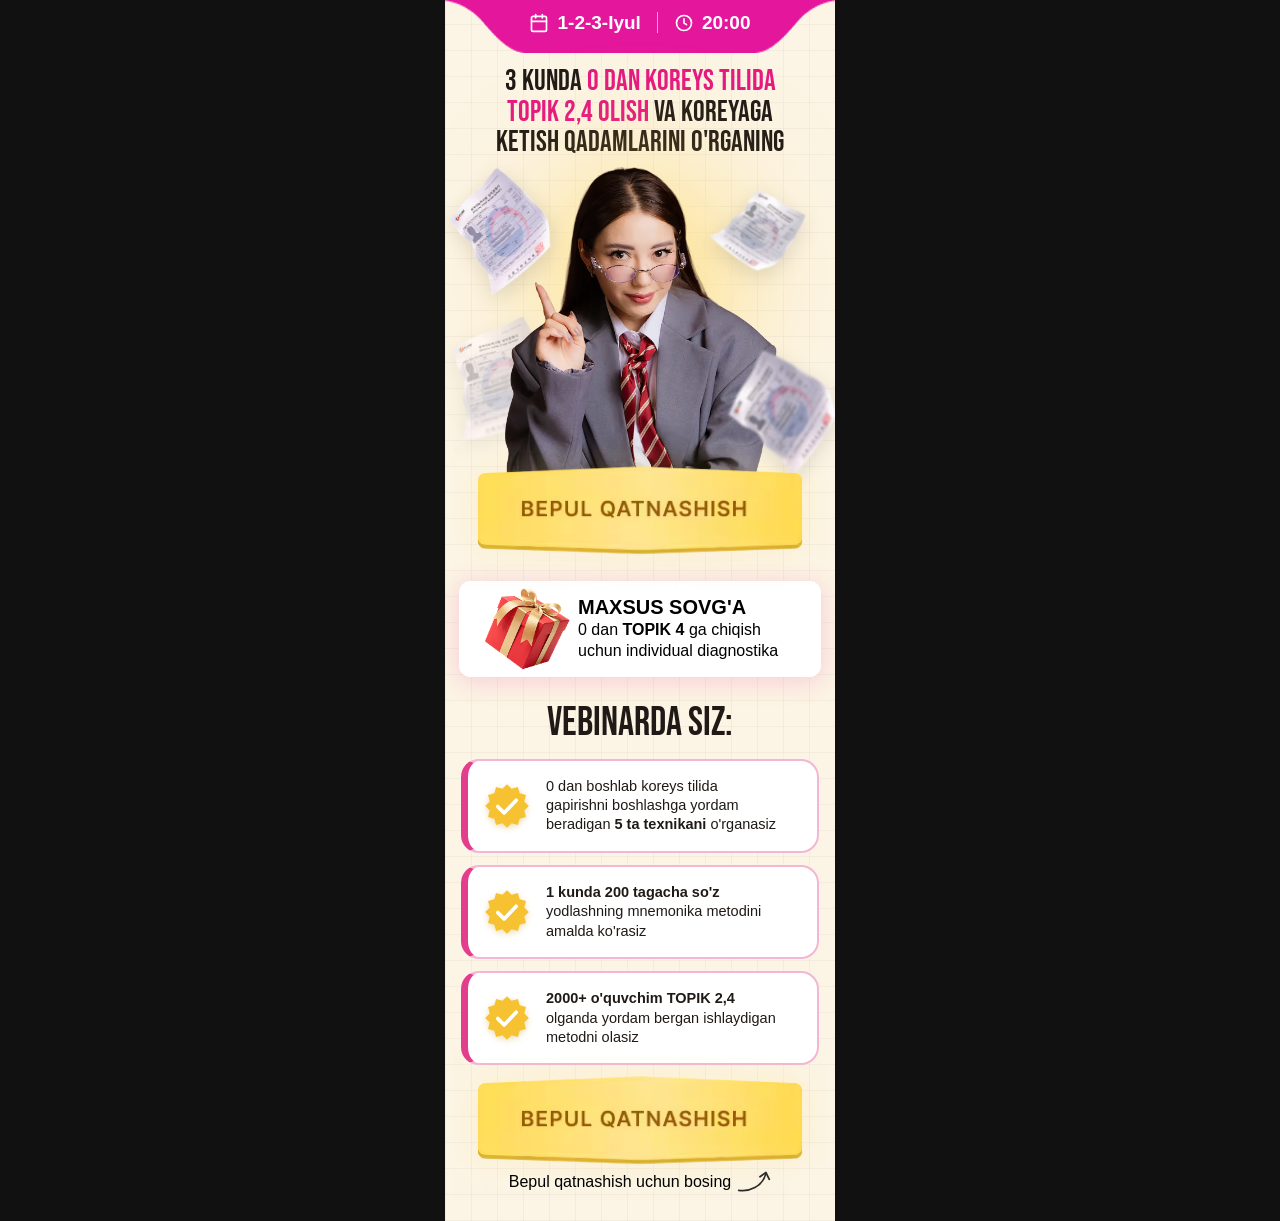
==== commit 301134c2: "update" ====
--- a/a/index.html
+++ b/a/index.html
@@ -2,9 +2,9 @@
 <html lang="uz">
 <head>
 <meta charset="UTF-8">
-<meta name="viewport" content="width=device-width, initial-scale=1.0, maximum-scale=1.0, user-scalable=no">
+<meta name="viewport" content="width=device-width, initial-scale=1.0">
 <title>Site 2 — Koreys tili Webinar</title>
-<style>@font-face{font-family:"Bebas Neue";src:url(/fonts/BebasNeue-Regular.woff2) format('woff2');font-weight:400;font-style:normal;font-display:swap}*{margin:0;padding:0;box-sizing:border-box;-webkit-tap-highlight-color:transparent}:root{--pink-1:#ED1E79;--pink-2:#E5197F;--pink-light:#F26EB4;--yellow-1:#F6D64E;--yellow-2:#EDC53F;--navy:#201A17;--cream:#FCF4E4}body,html{background:#111;font-family:-apple-system,BlinkMacSystemFont,'Segoe UI',Roboto,Helvetica,Arial,sans-serif}.phone{width:100%;max-width:390px;min-height:100vh;margin:0 auto;background:linear-gradient(0deg,rgba(0,0,0,0) 0,rgba(0,0,0,0) 100%),repeating-linear-gradient(0deg,rgba(0,0,0,.03) 0 1px,transparent 1px 26px),repeating-linear-gradient(90deg,rgba(0,0,0,.03) 0 1px,transparent 1px 26px),#fcf4e4;padding-bottom:27px;position:relative;overflow:hidden}.topbar{background-image:url('/assets/site2/topbar-shape.avif');background-size:100% 100%;background-repeat:no-repeat;background-position:center;padding:12px 20px 20px;position:relative}.topbar-inner{display:flex;align-items:center;justify-content:center;gap:16px;color:#fff}.topbar-item{display:flex;align-items:center;gap:8px;font-weight:600;font-size:19px;line-height:21px}.topbar-item svg{width:20px;height:20px;flex:0 0 20px}.topbar-sep{width:1px;height:21px;background:rgba(255,255,255,.6)}.hero-title{font-family:'Bebas Neue',sans-serif;color:var(--navy);text-align:center;font-size:29px;line-height:1.06;letter-spacing:0;font-weight:400;padding:14px 16px 6px}.hero-title .accent{color:var(--pink-2)}.hero-photo{position:relative;width:100%;height:380px;margin-top:2px}.hero-glow{position:absolute;top:5px;left:95px;width:200px;height:200px;border-radius:50%;background:rgba(255,208,60,.55);filter:blur(60px);backdrop-filter:blur(91.4px);z-index:0;pointer-events:none}.hero-photo .girl{position:absolute;bottom:0;left:50%;transform:translateX(-50%);width:auto;height:380px;z-index:2}.cert{position:absolute;z-index:1;height:auto;filter:drop-shadow(0 6px 10px rgba(0,0,0,.12))}.cert1{width:115px;top:-5px;left:-6px;transform:rotate(-12deg)}.cert2{width:110px;top:130px;left:-24px;opacity:.55;transform:rotate(12deg)}.cert3{width:105px;top:8px;right:22px;transform:rotate(8deg)}.cert4{width:150px;top:170px;right:-20px;transform:rotate(-4deg);z-index:3}.cta-wrap{position:absolute;z-index:3;left:8px;right:8px;bottom:-43px}.cta-wrap .cta,.cta.cta-bottom{width:374px;height:auto;aspect-ratio:390/170;border:none;border-radius:0;background:url('/assets/site2/cta-button.avif') center/100% 100% no-repeat;box-shadow:none;transition:transform .16s ease-out,filter .16s ease-out}.cta-wrap .cta:hover,.cta.cta-bottom:hover{filter:brightness(1.06)}.cta-wrap .cta span,.cta.cta-bottom span{visibility:hidden}.cta{width:100%;height:72px;border:none;cursor:pointer;border-radius:50%/13px;background:linear-gradient(180deg,#ffd943 0,#ffe591 50%,#ffd943 100%);color:#6e4f16;font-family:'Bebas Neue',sans-serif;font-size:26px;letter-spacing:1px;box-shadow:0 5px 0 #e3a62a,inset 0 0 22px rgba(255,239,154,.14),0 0 41px rgba(255,216,78,.2),inset 0 1px 0 rgba(255,255,255,.4)}.cta span{transform:translateY(1px);display:inline-block}.gift{position:relative;display:flex;align-items:center;gap:14px;background:#fff;border:.3px solid #fff;border-radius:11px;padding:14px 16px;margin:34px 14px 0;box-shadow:0 4px 24.5px 1px rgba(227,22,156,.17)}.gift-text{margin-left:102px}.gift-img{position:absolute;left:16px;top:50%;transform:translateY(-50%);width:102px;height:102px;object-fit:contain}.gift-title{font-family:-apple-system,BlinkMacSystemFont,'Segoe UI',Roboto,Helvetica,Arial,sans-serif;font-weight:700;color:#000;font-size:20px;line-height:1.1;letter-spacing:0;text-transform:uppercase;margin-bottom:2px}.gift-desc{font-family:-apple-system,BlinkMacSystemFont,'Segoe UI',Roboto,Helvetica,Arial,sans-serif;font-weight:400;color:#000;font-size:16px;line-height:1.3}.gift-desc b{font-weight:600;color:#000}body{--modal-accent:#ED1E79;--modal-btn:linear-gradient(180deg, #F6D64E, #EDC53F);--modal-shadow:rgba(214,180,50,.45)}</style>
+<style>@font-face{font-family:"Bebas Neue";src:url(/fonts/BebasNeue-Regular.woff2) format('woff2');font-weight:400;font-style:normal;font-display:swap}*{margin:0;padding:0;box-sizing:border-box;-webkit-tap-highlight-color:transparent}:root{--pink-1:#ED1E79;--pink-2:#E5197F;--pink-light:#F26EB4;--yellow-1:#F6D64E;--yellow-2:#EDC53F;--navy:#201A17;--cream:#FCF4E4}body,html{background:#111;font-family:-apple-system,BlinkMacSystemFont,'Segoe UI',Roboto,Helvetica,Arial,sans-serif}.phone{width:100%;max-width:390px;min-height:100vh;margin:0 auto;background:linear-gradient(0deg,rgba(0,0,0,0) 0,rgba(0,0,0,0) 100%),repeating-linear-gradient(0deg,rgba(0,0,0,.03) 0 1px,transparent 1px 26px),repeating-linear-gradient(90deg,rgba(0,0,0,.03) 0 1px,transparent 1px 26px),#fcf4e4;padding-bottom:27px;position:relative;overflow:hidden}.topbar{background-image:url('/assets/site2/topbar-shape.avif');background-size:100% 100%;background-repeat:no-repeat;background-position:center;padding:12px 20px 20px;position:relative}.topbar-inner{display:flex;align-items:center;justify-content:center;gap:16px;color:#fff}.topbar-item{display:flex;align-items:center;gap:8px;font-weight:600;font-size:19px;line-height:21px}.topbar-item svg{width:20px;height:20px;flex:0 0 20px}.topbar-sep{width:1px;height:21px;background:rgba(255,255,255,.6)}.hero-title{font-family:'Bebas Neue',sans-serif;color:var(--navy);text-align:center;font-size:29px;line-height:1.06;letter-spacing:0;font-weight:400;height:112px;padding:14px 16px 6px}.hero-title .accent{color:var(--pink-2)}.hero-photo{position:relative;width:100%;height:380px;margin-top:2px}.hero-glow{position:absolute;top:5px;left:95px;width:200px;height:200px;border-radius:50%;background:rgba(255,208,60,.55);filter:blur(60px);backdrop-filter:blur(91.4px);z-index:0;pointer-events:none}.hero-photo .girl{position:absolute;bottom:0;left:50%;transform:translateX(-50%);width:auto;height:380px;z-index:2}.cert{position:absolute;z-index:1;height:auto;filter:drop-shadow(0 6px 10px rgba(0,0,0,.12))}.cert1{width:115px;top:-5px;left:-6px;transform:rotate(-12deg)}.cert2{width:110px;top:130px;left:-24px;opacity:.55;transform:rotate(12deg)}.cert3{width:105px;top:8px;right:22px;transform:rotate(8deg)}.cert4{width:150px;top:170px;right:-20px;transform:rotate(-4deg);z-index:3}.cta-wrap{position:absolute;z-index:3;left:8px;right:8px;bottom:-43px}.cta-wrap .cta,.cta.cta-bottom{width:374px;height:auto;aspect-ratio:390/170;border:none;border-radius:0;background:url('/assets/site2/cta-button.avif') center/100% 100% no-repeat;box-shadow:none;transition:transform .16s ease-out,filter .16s ease-out}.cta-wrap .cta:hover,.cta.cta-bottom:hover{filter:brightness(1.06)}.cta-wrap .cta span,.cta.cta-bottom span{visibility:hidden}.cta{width:100%;height:72px;border:none;cursor:pointer;border-radius:50%/13px;background:linear-gradient(180deg,#ffd943 0,#ffe591 50%,#ffd943 100%);color:#6e4f16;font-family:'Bebas Neue',sans-serif;font-size:26px;letter-spacing:1px;box-shadow:0 5px 0 #e3a62a,inset 0 0 22px rgba(255,239,154,.14),0 0 41px rgba(255,216,78,.2),inset 0 1px 0 rgba(255,255,255,.4)}.cta span{transform:translateY(1px);display:inline-block}.gift{position:relative;display:flex;align-items:center;gap:14px;background:#fff;border:.3px solid #fff;border-radius:11px;padding:14px 16px;margin:34px 14px 0;box-shadow:0 4px 24.5px 1px rgba(227,22,156,.17)}.gift-text{margin-left:102px}.gift-img{position:absolute;left:16px;top:50%;transform:translateY(-50%);width:102px;height:102px;object-fit:contain}.gift-title{font-family:-apple-system,BlinkMacSystemFont,'Segoe UI',Roboto,Helvetica,Arial,sans-serif;font-weight:700;color:#000;font-size:20px;line-height:1.1;letter-spacing:0;text-transform:uppercase;margin-bottom:2px}.gift-desc{font-family:-apple-system,BlinkMacSystemFont,'Segoe UI',Roboto,Helvetica,Arial,sans-serif;font-weight:400;color:#000;font-size:16px;line-height:1.3}.gift-desc b{font-weight:600;color:#000}body{--modal-accent:#ED1E79;--modal-btn:linear-gradient(180deg, #F6D64E, #EDC53F);--modal-shadow:rgba(214,180,50,.45)}</style>
 <link rel="preload" as="image" href="/assets/site2/girl.avif" fetchpriority="high">
 <link rel="preload" as="font" type="font/woff2" href="/fonts/BebasNeue-Regular.woff2" crossorigin>
 <link rel="stylesheet" href="/site2.min.css" media="print" onload="this.media='all'">
@@ -42,7 +42,7 @@
       <img class="girl" src="/assets/site2/girl.avif" alt="O'qituvchi" width="494" height="678" loading="lazy" fetchpriority="high" decoding="async">
 
       <div class="cta-wrap">
-        <button class="cta"><span>BEPUL QATNASHISH</span></button>
+        <button class="cta" type="button" aria-label="BEPUL QATNASHISH"><span>BEPUL QATNASHISH</span></button>
       </div>
     </div>
 
@@ -71,7 +71,7 @@
       </li>
     </ul>
 
-    <button class="cta cta-bottom"><span>BEPUL QATNASHISH</span></button>
+    <button class="cta cta-bottom" type="button" aria-label="BEPUL QATNASHISH"><span>BEPUL QATNASHISH</span></button>
 
     <p class="cta-hint">Bepul qatnashish uchun bosing
       <svg viewBox="0 0 40 30" fill="none" stroke="#2c2c2c" stroke-width="2" stroke-linecap="round" stroke-linejoin="round">
--- a/site2.min.css
+++ b/site2.min.css
@@ -1 +1 @@
-@font-face{font-family:"Bebas Neue";src:url(/fonts/BebasNeue-Regular.woff2) format('woff2');font-weight:400;font-style:normal;font-display:swap}*{margin:0;padding:0;box-sizing:border-box;-webkit-tap-highlight-color:transparent}:root{--pink-1:#ED1E79;--pink-2:#E5197F;--pink-light:#F26EB4;--yellow-1:#F6D64E;--yellow-2:#EDC53F;--navy:#201A17;--cream:#FCF4E4}body,html{background:#111;font-family:-apple-system,BlinkMacSystemFont,'Segoe UI',Roboto,Helvetica,Arial,sans-serif}.phone{width:100%;max-width:390px;min-height:100vh;margin:0 auto;background:linear-gradient(0deg,rgba(0,0,0,0) 0,rgba(0,0,0,0) 100%),repeating-linear-gradient(0deg,rgba(0,0,0,.03) 0 1px,transparent 1px 26px),repeating-linear-gradient(90deg,rgba(0,0,0,.03) 0 1px,transparent 1px 26px),#fcf4e4;padding-bottom:27px;position:relative;overflow:hidden}.topbar{background-image:url('/assets/site2/topbar-shape.avif');background-size:100% 100%;background-repeat:no-repeat;background-position:center;padding:12px 20px 20px;position:relative}.topbar-inner{display:flex;align-items:center;justify-content:center;gap:16px;color:#fff}.topbar-item{display:flex;align-items:center;gap:8px;font-weight:600;font-size:19px;line-height:21px}.topbar-item svg{width:20px;height:20px;flex:0 0 20px}.topbar-sep{width:1px;height:21px;background:rgba(255,255,255,.6)}.hero-title{font-family:'Bebas Neue',sans-serif;color:var(--navy);text-align:center;font-size:29px;line-height:1.06;letter-spacing:0;font-weight:400;padding:14px 16px 6px}.hero-title .accent{color:var(--pink-2)}.hero-photo{position:relative;width:100%;height:380px;margin-top:2px}.hero-glow{position:absolute;top:5px;left:95px;width:200px;height:200px;border-radius:50%;background:rgba(255,208,60,.55);filter:blur(60px);backdrop-filter:blur(91.4px);z-index:0;pointer-events:none}.hero-photo .girl{position:absolute;bottom:0;left:50%;transform:translateX(-50%);width:auto;height:380px;z-index:2}.cert{position:absolute;z-index:1;height:auto;filter:drop-shadow(0 6px 10px rgba(0,0,0,.12))}.cert1{width:115px;top:-5px;left:-6px;transform:rotate(-12deg)}.cert2{width:110px;top:130px;left:-24px;opacity:.55;transform:rotate(12deg)}.cert3{width:105px;top:8px;right:22px;transform:rotate(8deg)}.cert4{width:150px;top:170px;right:-20px;transform:rotate(-4deg);z-index:3}.cta-wrap{position:absolute;z-index:3;left:8px;right:8px;bottom:-43px}.cta-wrap .cta,.cta.cta-bottom{width:374px;height:auto;aspect-ratio:390/170;border:none;border-radius:0;background:url('/assets/site2/cta-button.avif') center/100% 100% no-repeat;box-shadow:none;transition:transform .16s ease-out,filter .16s ease-out}.cta-wrap .cta:hover,.cta.cta-bottom:hover{filter:brightness(1.06)}.cta-wrap .cta span,.cta.cta-bottom span{visibility:hidden}.cta{width:100%;height:72px;border:none;cursor:pointer;border-radius:50%/13px;background:linear-gradient(180deg,#ffd943 0,#ffe591 50%,#ffd943 100%);color:#6e4f16;font-family:'Bebas Neue',sans-serif;font-size:26px;letter-spacing:1px;box-shadow:0 5px 0 #e3a62a,inset 0 0 22px rgba(255,239,154,.14),0 0 41px rgba(255,216,78,.2),inset 0 1px 0 rgba(255,255,255,.4)}.cta span{transform:translateY(1px);display:inline-block}.cta-bottom{position:relative;z-index:auto;margin:22px 8px 0;transform:translateY(-50px)}.gift{position:relative;display:flex;align-items:center;gap:14px;background:#fff;border:.3px solid #fff;border-radius:11px;padding:14px 16px;margin:34px 14px 0;box-shadow:0 4px 24.5px 1px rgba(227,22,156,.17)}.gift-text{margin-left:102px}.gift-img{position:absolute;left:16px;top:50%;transform:translateY(-50%);width:102px;height:102px;object-fit:contain}.gift-title{font-family:-apple-system,BlinkMacSystemFont,'Segoe UI',Roboto,Helvetica,Arial,sans-serif;font-weight:700;color:#000;font-size:20px;line-height:1.1;letter-spacing:0;text-transform:uppercase;margin-bottom:2px}.gift-desc{font-family:-apple-system,BlinkMacSystemFont,'Segoe UI',Roboto,Helvetica,Arial,sans-serif;font-weight:400;color:#000;font-size:16px;line-height:1.3}.gift-desc b{font-weight:600;color:#000}.section-title{font-family:'Bebas Neue',sans-serif;font-weight:400;color:var(--navy);text-align:center;font-size:40px;line-height:1.1;letter-spacing:0;margin:24px 0 14px}.checks{list-style:none;display:flex;flex-direction:column;gap:12px;padding:0 16px}.check{display:flex;align-items:center;gap:16px;background:#fff;border:2px solid #f3b6d5;border-left:7px solid #e23e8d;border-radius:18px;padding:16px 18px 16px 16px}.seal{flex:0 0 auto;width:46px;height:46px;display:flex;align-items:center;justify-content:center;filter:drop-shadow(0 2px 3px rgba(214,160,40,.35))}.seal svg{width:46px;height:46px}.check p{color:var(--navy);font-size:14.5px;line-height:1.34;max-width:236px}.check p b{color:var(--navy);font-weight:700}.cta-hint{display:flex;align-items:center;justify-content:center;gap:6px;color:#000;font-family:-apple-system,BlinkMacSystemFont,'Segoe UI',Roboto,Helvetica,Arial,sans-serif;font-size:16px;font-weight:400;font-style:normal;line-height:25px;letter-spacing:0;white-space:nowrap;margin-top:-9px;margin-bottom:-73px;position:relative;transform:translateY(-73px)}.cta-hint svg{width:34px;height:26px}body{--modal-accent:#ED1E79;--modal-btn:linear-gradient(180deg, #F6D64E, #EDC53F);--modal-shadow:rgba(214,180,50,.45)}.modal-overlay{position:fixed;inset:0;background:rgba(0,0,0,.55);backdrop-filter:blur(2px);display:flex;align-items:center;justify-content:center;padding:20px;z-index:1000;opacity:0;visibility:hidden;transition:opacity .2s ease-out,visibility .2s ease-out}.modal-overlay.open{opacity:1;visibility:visible}.modal{width:100%;max-width:340px;max-height:calc(100vh - 40px);overflow-y:auto;background:#fff;border-radius:22px;padding:26px 22px 24px;box-shadow:0 24px 60px rgba(0,0,0,.35);transform:scale(.92) translateY(8px);opacity:0;transition:transform .22s cubic-bezier(.16,1,.3,1),opacity .22s ease-out;transform-origin:center;position:relative}.modal-overlay.open .modal{transform:scale(1) translateY(0);opacity:1}.modal-close{position:absolute;top:14px;right:14px;width:30px;height:30px;border:none;background:#f1f1f1;border-radius:50%;cursor:pointer;display:flex;align-items:center;justify-content:center;color:#555;font-size:18px;line-height:1;transition:background .15s ease-out}.modal-close:hover{background:#e6e6e6}.modal-title{font-family:'Bebas Neue',Anton,sans-serif;font-size:26px;letter-spacing:.5px;text-align:center;color:#1c1c1c;margin-bottom:4px}.modal-sub{text-align:center;color:#777;font-size:13.5px;line-height:1.35;margin-bottom:18px;font-family:-apple-system,BlinkMacSystemFont,'Segoe UI',Roboto,Helvetica,Arial,sans-serif}.field{margin-bottom:13px}.field label{display:block;font-size:12.5px;font-weight:600;color:#444;margin-bottom:6px;font-family:-apple-system,BlinkMacSystemFont,'Segoe UI',Roboto,Helvetica,Arial,sans-serif}.field input{width:100%;border:1.5px solid #e0e0e0;border-radius:12px;padding:13px 14px;font-size:15px;font-family:-apple-system,BlinkMacSystemFont,'Segoe UI',Roboto,Helvetica,Arial,sans-serif;color:#1c1c1c;outline:0;transition:border-color .15s ease-out,box-shadow .15s ease-out;-webkit-appearance:none}.field input:focus{border-color:var(--modal-accent,#2e74e8);box-shadow:0 0 0 3px color-mix(in srgb,var(--modal-accent,#2e74e8) 18%,transparent)}.field input.invalid{border-color:#e23a2e}.field .err{color:#e23a2e;font-size:11.5px;margin-top:5px;display:none;font-family:-apple-system,BlinkMacSystemFont,'Segoe UI',Roboto,Helvetica,Arial,sans-serif}.field .err.show{display:block}.phone-input-container{position:relative;display:flex;align-items:center;border:1.5px solid #e0e0e0;border-radius:12px;transition:border-color .15s ease-out,box-shadow .15s ease-out}.phone-input-container:focus-within{border-color:var(--modal-accent,#2e74e8);box-shadow:0 0 0 3px color-mix(in srgb,var(--modal-accent,#2e74e8) 18%,transparent)}.phone-input-container.invalid{border-color:#e23a2e}.selected-country{display:flex;align-items:center;gap:6px;flex:0 0 auto;border:none;background:0 0;cursor:pointer;padding:13px 8px 13px 14px;font-family:-apple-system,BlinkMacSystemFont,'Segoe UI',Roboto,Helvetica,Arial,sans-serif;font-size:15px;color:#1c1c1c;border-right:1.5px solid #e0e0e0}.selected-country svg{color:#999;flex-shrink:0;transition:transform .15s ease-out}.selected-flag{font-size:17px;line-height:1}.phone-field{flex:1 1 auto;min-width:0}.phone-field input{width:100%;border:none;background:0 0;padding:13px 14px 13px 8px;font-size:15px;font-family:-apple-system,BlinkMacSystemFont,'Segoe UI',Roboto,Helvetica,Arial,sans-serif;color:#1c1c1c;outline:0;-webkit-appearance:none}.country-dropdown{position:absolute;top:calc(100% + 6px);left:0;width:100%;max-height:220px;overflow-y:auto;background:#fff;border:1px solid #e0e0e0;border-radius:12px;box-shadow:0 12px 32px rgba(0,0,0,.16);z-index:40;transform-origin:top left;animation:.16s cubic-bezier(.16,1,.3,1) both dropdownIn}@keyframes dropdownIn{from{opacity:0;transform:scale(.96) translateY(-4px)}to{opacity:1;transform:scale(1) translateY(0)}}.country-option{display:flex;justify-content:space-between;align-items:center;gap:8px;padding:10px 12px;cursor:pointer;font-family:-apple-system,BlinkMacSystemFont,'Segoe UI',Roboto,Helvetica,Arial,sans-serif;font-size:14px;color:#1c1c1c;transition:background .1s ease-out}.country-option:hover{background:#f5f5f5}.country-option.selected{background:color-mix(in srgb,var(--modal-accent,#2e74e8) 10%,transparent)}.country-option .country-name{overflow:hidden;text-overflow:ellipsis;white-space:nowrap}.country-option .country-code{color:#888;font-size:13px}.modal-submit{width:100%;border:none;cursor:pointer;margin-top:6px;padding:16px;border-radius:40px;color:#fff;font-family:'Bebas Neue',Anton,sans-serif;font-size:22px;letter-spacing:1px;background:var(--modal-btn,linear-gradient(180deg,#2e74e8,#1b54c7));box-shadow:0 10px 24px var(--modal-shadow,rgba(30,80,200,.4));transition:transform .12s ease-out,filter .15s ease-out}.modal-submit:active{transform:scale(.98)}.modal-submit:disabled{opacity:.7;cursor:default}@media (prefers-reduced-motion:reduce){.country-dropdown,.modal,.modal-overlay{transition:opacity .15s linear;animation:none}.modal,.modal-overlay.open .modal{transform:none}}+@font-face{font-family:"Bebas Neue";src:url(/fonts/BebasNeue-Regular.woff2) format('woff2');font-weight:400;font-style:normal;font-display:swap}*{margin:0;padding:0;box-sizing:border-box;-webkit-tap-highlight-color:transparent}:root{--pink-1:#ED1E79;--pink-2:#E5197F;--pink-light:#F26EB4;--yellow-1:#F6D64E;--yellow-2:#EDC53F;--navy:#201A17;--cream:#FCF4E4}body,html{background:#111;font-family:-apple-system,BlinkMacSystemFont,'Segoe UI',Roboto,Helvetica,Arial,sans-serif}.phone{width:100%;max-width:390px;min-height:100vh;margin:0 auto;background:linear-gradient(0deg,rgba(0,0,0,0) 0,rgba(0,0,0,0) 100%),repeating-linear-gradient(0deg,rgba(0,0,0,.03) 0 1px,transparent 1px 26px),repeating-linear-gradient(90deg,rgba(0,0,0,.03) 0 1px,transparent 1px 26px),#fcf4e4;padding-bottom:27px;position:relative;overflow:hidden}.topbar{background-image:url('/assets/site2/topbar-shape.avif');background-size:100% 100%;background-repeat:no-repeat;background-position:center;padding:12px 20px 20px;position:relative}.topbar-inner{display:flex;align-items:center;justify-content:center;gap:16px;color:#fff}.topbar-item{display:flex;align-items:center;gap:8px;font-weight:600;font-size:19px;line-height:21px}.topbar-item svg{width:20px;height:20px;flex:0 0 20px}.topbar-sep{width:1px;height:21px;background:rgba(255,255,255,.6)}.hero-title{font-family:'Bebas Neue',sans-serif;color:var(--navy);text-align:center;font-size:29px;line-height:1.06;letter-spacing:0;font-weight:400;height:112px;padding:14px 16px 6px}.hero-title .accent{color:var(--pink-2)}.hero-photo{position:relative;width:100%;height:380px;margin-top:2px}.hero-glow{position:absolute;top:5px;left:95px;width:200px;height:200px;border-radius:50%;background:rgba(255,208,60,.55);filter:blur(60px);backdrop-filter:blur(91.4px);z-index:0;pointer-events:none}.hero-photo .girl{position:absolute;bottom:0;left:50%;transform:translateX(-50%);width:auto;height:380px;z-index:2}.cert{position:absolute;z-index:1;height:auto;filter:drop-shadow(0 6px 10px rgba(0,0,0,.12))}.cert1{width:115px;top:-5px;left:-6px;transform:rotate(-12deg)}.cert2{width:110px;top:130px;left:-24px;opacity:.55;transform:rotate(12deg)}.cert3{width:105px;top:8px;right:22px;transform:rotate(8deg)}.cert4{width:150px;top:170px;right:-20px;transform:rotate(-4deg);z-index:3}.cta-wrap{position:absolute;z-index:3;left:8px;right:8px;bottom:-43px}.cta-wrap .cta,.cta.cta-bottom{width:374px;height:auto;aspect-ratio:390/170;border:none;border-radius:0;background:url('/assets/site2/cta-button.avif') center/100% 100% no-repeat;box-shadow:none;transition:transform .16s ease-out,filter .16s ease-out}.cta-wrap .cta:hover,.cta.cta-bottom:hover{filter:brightness(1.06)}.cta-wrap .cta span,.cta.cta-bottom span{visibility:hidden}.cta{width:100%;height:72px;border:none;cursor:pointer;border-radius:50%/13px;background:linear-gradient(180deg,#ffd943 0,#ffe591 50%,#ffd943 100%);color:#6e4f16;font-family:'Bebas Neue',sans-serif;font-size:26px;letter-spacing:1px;box-shadow:0 5px 0 #e3a62a,inset 0 0 22px rgba(255,239,154,.14),0 0 41px rgba(255,216,78,.2),inset 0 1px 0 rgba(255,255,255,.4)}.cta span{transform:translateY(1px);display:inline-block}.cta-bottom{position:relative;z-index:auto;margin:22px 8px 0;transform:translateY(-50px)}.gift{position:relative;display:flex;align-items:center;gap:14px;background:#fff;border:.3px solid #fff;border-radius:11px;padding:14px 16px;margin:34px 14px 0;box-shadow:0 4px 24.5px 1px rgba(227,22,156,.17)}.gift-text{margin-left:102px}.gift-img{position:absolute;left:16px;top:50%;transform:translateY(-50%);width:102px;height:102px;object-fit:contain}.gift-title{font-family:-apple-system,BlinkMacSystemFont,'Segoe UI',Roboto,Helvetica,Arial,sans-serif;font-weight:700;color:#000;font-size:20px;line-height:1.1;letter-spacing:0;text-transform:uppercase;margin-bottom:2px}.gift-desc{font-family:-apple-system,BlinkMacSystemFont,'Segoe UI',Roboto,Helvetica,Arial,sans-serif;font-weight:400;color:#000;font-size:16px;line-height:1.3}.gift-desc b{font-weight:600;color:#000}.section-title{font-family:'Bebas Neue',sans-serif;font-weight:400;color:var(--navy);text-align:center;font-size:40px;line-height:1.1;letter-spacing:0;margin:24px 0 14px}.checks{list-style:none;display:flex;flex-direction:column;gap:12px;padding:0 16px}.check{display:flex;align-items:center;gap:16px;background:#fff;border:2px solid #f3b6d5;border-left:7px solid #e23e8d;border-radius:18px;padding:16px 18px 16px 16px}.seal{flex:0 0 auto;width:46px;height:46px;display:flex;align-items:center;justify-content:center;filter:drop-shadow(0 2px 3px rgba(214,160,40,.35))}.seal svg{width:46px;height:46px}.check p{color:var(--navy);font-size:14.5px;line-height:1.34;max-width:236px}.check p b{color:var(--navy);font-weight:700}.cta-hint{display:flex;align-items:center;justify-content:center;gap:6px;color:#000;font-family:-apple-system,BlinkMacSystemFont,'Segoe UI',Roboto,Helvetica,Arial,sans-serif;font-size:16px;font-weight:400;font-style:normal;line-height:25px;letter-spacing:0;white-space:nowrap;margin-top:-9px;margin-bottom:-73px;position:relative;transform:translateY(-73px)}.cta-hint svg{width:34px;height:26px}body{--modal-accent:#ED1E79;--modal-btn:linear-gradient(180deg, #F6D64E, #EDC53F);--modal-shadow:rgba(214,180,50,.45)}.modal-overlay{position:fixed;inset:0;background:rgba(0,0,0,.55);backdrop-filter:blur(2px);display:flex;align-items:center;justify-content:center;padding:20px;z-index:1000;opacity:0;visibility:hidden;transition:opacity .2s ease-out,visibility .2s ease-out}.modal-overlay.open{opacity:1;visibility:visible}.modal{width:100%;max-width:340px;max-height:calc(100vh - 40px);overflow-y:auto;background:#fff;border-radius:22px;padding:26px 22px 24px;box-shadow:0 24px 60px rgba(0,0,0,.35);transform:scale(.92) translateY(8px);opacity:0;transition:transform .22s cubic-bezier(.16,1,.3,1),opacity .22s ease-out;transform-origin:center;position:relative}.modal-overlay.open .modal{transform:scale(1) translateY(0);opacity:1}.modal-close{position:absolute;top:14px;right:14px;width:30px;height:30px;border:none;background:#f1f1f1;border-radius:50%;cursor:pointer;display:flex;align-items:center;justify-content:center;color:#555;font-size:18px;line-height:1;transition:background .15s ease-out}.modal-close:hover{background:#e6e6e6}.modal-title{font-family:'Bebas Neue',Anton,sans-serif;font-size:26px;letter-spacing:.5px;text-align:center;color:#1c1c1c;margin-bottom:4px}.modal-sub{text-align:center;color:#777;font-size:13.5px;line-height:1.35;margin-bottom:18px;font-family:-apple-system,BlinkMacSystemFont,'Segoe UI',Roboto,Helvetica,Arial,sans-serif}.field{margin-bottom:13px}.field label{display:block;font-size:12.5px;font-weight:600;color:#444;margin-bottom:6px;font-family:-apple-system,BlinkMacSystemFont,'Segoe UI',Roboto,Helvetica,Arial,sans-serif}.field input{width:100%;border:1.5px solid #e0e0e0;border-radius:12px;padding:13px 14px;font-size:15px;font-family:-apple-system,BlinkMacSystemFont,'Segoe UI',Roboto,Helvetica,Arial,sans-serif;color:#1c1c1c;outline:0;transition:border-color .15s ease-out,box-shadow .15s ease-out;-webkit-appearance:none}.field input:focus{border-color:var(--modal-accent,#2e74e8);box-shadow:0 0 0 3px color-mix(in srgb,var(--modal-accent,#2e74e8) 18%,transparent)}.field input.invalid{border-color:#e23a2e}.field .err{color:#e23a2e;font-size:11.5px;margin-top:5px;display:none;font-family:-apple-system,BlinkMacSystemFont,'Segoe UI',Roboto,Helvetica,Arial,sans-serif}.field .err.show{display:block}.phone-input-container{position:relative;display:flex;align-items:center;border:1.5px solid #e0e0e0;border-radius:12px;transition:border-color .15s ease-out,box-shadow .15s ease-out}.phone-input-container:focus-within{border-color:var(--modal-accent,#2e74e8);box-shadow:0 0 0 3px color-mix(in srgb,var(--modal-accent,#2e74e8) 18%,transparent)}.phone-input-container.invalid{border-color:#e23a2e}.selected-country{display:flex;align-items:center;gap:6px;flex:0 0 auto;border:none;background:0 0;cursor:pointer;padding:13px 8px 13px 14px;font-family:-apple-system,BlinkMacSystemFont,'Segoe UI',Roboto,Helvetica,Arial,sans-serif;font-size:15px;color:#1c1c1c;border-right:1.5px solid #e0e0e0}.selected-country svg{color:#999;flex-shrink:0;transition:transform .15s ease-out}.selected-flag{font-size:17px;line-height:1}.phone-field{flex:1 1 auto;min-width:0}.phone-field input{width:100%;border:none;background:0 0;padding:13px 14px 13px 8px;font-size:15px;font-family:-apple-system,BlinkMacSystemFont,'Segoe UI',Roboto,Helvetica,Arial,sans-serif;color:#1c1c1c;outline:0;-webkit-appearance:none}.country-dropdown{position:absolute;top:calc(100% + 6px);left:0;width:100%;max-height:220px;overflow-y:auto;background:#fff;border:1px solid #e0e0e0;border-radius:12px;box-shadow:0 12px 32px rgba(0,0,0,.16);z-index:40;transform-origin:top left;animation:.16s cubic-bezier(.16,1,.3,1) both dropdownIn}@keyframes dropdownIn{from{opacity:0;transform:scale(.96) translateY(-4px)}to{opacity:1;transform:scale(1) translateY(0)}}.country-option{display:flex;justify-content:space-between;align-items:center;gap:8px;padding:10px 12px;cursor:pointer;font-family:-apple-system,BlinkMacSystemFont,'Segoe UI',Roboto,Helvetica,Arial,sans-serif;font-size:14px;color:#1c1c1c;transition:background .1s ease-out}.country-option:hover{background:#f5f5f5}.country-option.selected{background:color-mix(in srgb,var(--modal-accent,#2e74e8) 10%,transparent)}.country-option .country-name{overflow:hidden;text-overflow:ellipsis;white-space:nowrap}.country-option .country-code{color:#888;font-size:13px}.modal-submit{width:100%;border:none;cursor:pointer;margin-top:6px;padding:16px;border-radius:40px;color:#fff;font-family:'Bebas Neue',Anton,sans-serif;font-size:22px;letter-spacing:1px;background:var(--modal-btn,linear-gradient(180deg,#2e74e8,#1b54c7));box-shadow:0 10px 24px var(--modal-shadow,rgba(30,80,200,.4));transition:transform .12s ease-out,filter .15s ease-out}.modal-submit:active{transform:scale(.98)}.modal-submit:disabled{opacity:.7;cursor:default}@media (prefers-reduced-motion:reduce){.country-dropdown,.modal,.modal-overlay{transition:opacity .15s linear;animation:none}.modal,.modal-overlay.open .modal{transform:none}}
--- a/site2.min.css
+++ b/site2.min.css
@@ -1 +1 @@
-@font-face{font-family:"Bebas Neue";src:url(/fonts/BebasNeue-Regular.woff2) format('woff2');font-weight:400;font-style:normal;font-display:swap}*{margin:0;padding:0;box-sizing:border-box;-webkit-tap-highlight-color:transparent}:root{--pink-1:#ED1E79;--pink-2:#E5197F;--pink-light:#F26EB4;--yellow-1:#F6D64E;--yellow-2:#EDC53F;--navy:#201A17;--cream:#FCF4E4}body,html{background:#111;font-family:-apple-system,BlinkMacSystemFont,'Segoe UI',Roboto,Helvetica,Arial,sans-serif}.phone{width:100%;max-width:390px;min-height:100vh;margin:0 auto;background:linear-gradient(0deg,rgba(0,0,0,0) 0,rgba(0,0,0,0) 100%),repeating-linear-gradient(0deg,rgba(0,0,0,.03) 0 1px,transparent 1px 26px),repeating-linear-gradient(90deg,rgba(0,0,0,.03) 0 1px,transparent 1px 26px),#fcf4e4;padding-bottom:27px;position:relative;overflow:hidden}.topbar{background-image:url('/assets/site2/topbar-shape.avif');background-size:100% 100%;background-repeat:no-repeat;background-position:center;padding:12px 20px 20px;position:relative}.topbar-inner{display:flex;align-items:center;justify-content:center;gap:16px;color:#fff}.topbar-item{display:flex;align-items:center;gap:8px;font-weight:600;font-size:19px;line-height:21px}.topbar-item svg{width:20px;height:20px;flex:0 0 20px}.topbar-sep{width:1px;height:21px;background:rgba(255,255,255,.6)}.hero-title{font-family:'Bebas Neue',sans-serif;color:var(--navy);text-align:center;font-size:29px;line-height:1.06;letter-spacing:0;font-weight:400;padding:14px 16px 6px}.hero-title .accent{color:var(--pink-2)}.hero-photo{position:relative;width:100%;height:380px;margin-top:2px}.hero-glow{position:absolute;top:5px;left:95px;width:200px;height:200px;border-radius:50%;background:rgba(255,208,60,.55);filter:blur(60px);backdrop-filter:blur(91.4px);z-index:0;pointer-events:none}.hero-photo .girl{position:absolute;bottom:0;left:50%;transform:translateX(-50%);width:auto;height:380px;z-index:2}.cert{position:absolute;z-index:1;height:auto;filter:drop-shadow(0 6px 10px rgba(0,0,0,.12))}.cert1{width:115px;top:-5px;left:-6px;transform:rotate(-12deg)}.cert2{width:110px;top:130px;left:-24px;opacity:.55;transform:rotate(12deg)}.cert3{width:105px;top:8px;right:22px;transform:rotate(8deg)}.cert4{width:150px;top:170px;right:-20px;transform:rotate(-4deg);z-index:3}.cta-wrap{position:absolute;z-index:3;left:8px;right:8px;bottom:-43px}.cta-wrap .cta,.cta.cta-bottom{width:374px;height:auto;aspect-ratio:390/170;border:none;border-radius:0;background:url('/assets/site2/cta-button.avif') center/100% 100% no-repeat;box-shadow:none;transition:transform .16s ease-out,filter .16s ease-out}.cta-wrap .cta:hover,.cta.cta-bottom:hover{filter:brightness(1.06)}.cta-wrap .cta span,.cta.cta-bottom span{visibility:hidden}.cta{width:100%;height:72px;border:none;cursor:pointer;border-radius:50%/13px;background:linear-gradient(180deg,#ffd943 0,#ffe591 50%,#ffd943 100%);color:#6e4f16;font-family:'Bebas Neue',sans-serif;font-size:26px;letter-spacing:1px;box-shadow:0 5px 0 #e3a62a,inset 0 0 22px rgba(255,239,154,.14),0 0 41px rgba(255,216,78,.2),inset 0 1px 0 rgba(255,255,255,.4)}.cta span{transform:translateY(1px);display:inline-block}.cta-bottom{position:relative;z-index:auto;margin:22px 8px 0;transform:translateY(-50px)}.gift{position:relative;display:flex;align-items:center;gap:14px;background:#fff;border:.3px solid #fff;border-radius:11px;padding:14px 16px;margin:34px 14px 0;box-shadow:0 4px 24.5px 1px rgba(227,22,156,.17)}.gift-text{margin-left:102px}.gift-img{position:absolute;left:16px;top:50%;transform:translateY(-50%);width:102px;height:102px;object-fit:contain}.gift-title{font-family:-apple-system,BlinkMacSystemFont,'Segoe UI',Roboto,Helvetica,Arial,sans-serif;font-weight:700;color:#000;font-size:20px;line-height:1.1;letter-spacing:0;text-transform:uppercase;margin-bottom:2px}.gift-desc{font-family:-apple-system,BlinkMacSystemFont,'Segoe UI',Roboto,Helvetica,Arial,sans-serif;font-weight:400;color:#000;font-size:16px;line-height:1.3}.gift-desc b{font-weight:600;color:#000}.section-title{font-family:'Bebas Neue',sans-serif;font-weight:400;color:var(--navy);text-align:center;font-size:40px;line-height:1.1;letter-spacing:0;margin:24px 0 14px}.checks{list-style:none;display:flex;flex-direction:column;gap:12px;padding:0 16px}.check{display:flex;align-items:center;gap:16px;background:#fff;border:2px solid #f3b6d5;border-left:7px solid #e23e8d;border-radius:18px;padding:16px 18px 16px 16px}.seal{flex:0 0 auto;width:46px;height:46px;display:flex;align-items:center;justify-content:center;filter:drop-shadow(0 2px 3px rgba(214,160,40,.35))}.seal svg{width:46px;height:46px}.check p{color:var(--navy);font-size:14.5px;line-height:1.34;max-width:236px}.check p b{color:var(--navy);font-weight:700}.cta-hint{display:flex;align-items:center;justify-content:center;gap:6px;color:#000;font-family:-apple-system,BlinkMacSystemFont,'Segoe UI',Roboto,Helvetica,Arial,sans-serif;font-size:16px;font-weight:400;font-style:normal;line-height:25px;letter-spacing:0;white-space:nowrap;margin-top:-9px;margin-bottom:-73px;position:relative;transform:translateY(-73px)}.cta-hint svg{width:34px;height:26px}body{--modal-accent:#ED1E79;--modal-btn:linear-gradient(180deg, #F6D64E, #EDC53F);--modal-shadow:rgba(214,180,50,.45)}.modal-overlay{position:fixed;inset:0;background:rgba(0,0,0,.55);backdrop-filter:blur(2px);display:flex;align-items:center;justify-content:center;padding:20px;z-index:1000;opacity:0;visibility:hidden;transition:opacity .2s ease-out,visibility .2s ease-out}.modal-overlay.open{opacity:1;visibility:visible}.modal{width:100%;max-width:340px;max-height:calc(100vh - 40px);overflow-y:auto;background:#fff;border-radius:22px;padding:26px 22px 24px;box-shadow:0 24px 60px rgba(0,0,0,.35);transform:scale(.92) translateY(8px);opacity:0;transition:transform .22s cubic-bezier(.16,1,.3,1),opacity .22s ease-out;transform-origin:center;position:relative}.modal-overlay.open .modal{transform:scale(1) translateY(0);opacity:1}.modal-close{position:absolute;top:14px;right:14px;width:30px;height:30px;border:none;background:#f1f1f1;border-radius:50%;cursor:pointer;display:flex;align-items:center;justify-content:center;color:#555;font-size:18px;line-height:1;transition:background .15s ease-out}.modal-close:hover{background:#e6e6e6}.modal-title{font-family:'Bebas Neue',Anton,sans-serif;font-size:26px;letter-spacing:.5px;text-align:center;color:#1c1c1c;margin-bottom:4px}.modal-sub{text-align:center;color:#777;font-size:13.5px;line-height:1.35;margin-bottom:18px;font-family:-apple-system,BlinkMacSystemFont,'Segoe UI',Roboto,Helvetica,Arial,sans-serif}.field{margin-bottom:13px}.field label{display:block;font-size:12.5px;font-weight:600;color:#444;margin-bottom:6px;font-family:-apple-system,BlinkMacSystemFont,'Segoe UI',Roboto,Helvetica,Arial,sans-serif}.field input{width:100%;border:1.5px solid #e0e0e0;border-radius:12px;padding:13px 14px;font-size:15px;font-family:-apple-system,BlinkMacSystemFont,'Segoe UI',Roboto,Helvetica,Arial,sans-serif;color:#1c1c1c;outline:0;transition:border-color .15s ease-out,box-shadow .15s ease-out;-webkit-appearance:none}.field input:focus{border-color:var(--modal-accent,#2e74e8);box-shadow:0 0 0 3px color-mix(in srgb,var(--modal-accent,#2e74e8) 18%,transparent)}.field input.invalid{border-color:#e23a2e}.field .err{color:#e23a2e;font-size:11.5px;margin-top:5px;display:none;font-family:-apple-system,BlinkMacSystemFont,'Segoe UI',Roboto,Helvetica,Arial,sans-serif}.field .err.show{display:block}.phone-input-container{position:relative;display:flex;align-items:center;border:1.5px solid #e0e0e0;border-radius:12px;transition:border-color .15s ease-out,box-shadow .15s ease-out}.phone-input-container:focus-within{border-color:var(--modal-accent,#2e74e8);box-shadow:0 0 0 3px color-mix(in srgb,var(--modal-accent,#2e74e8) 18%,transparent)}.phone-input-container.invalid{border-color:#e23a2e}.selected-country{display:flex;align-items:center;gap:6px;flex:0 0 auto;border:none;background:0 0;cursor:pointer;padding:13px 8px 13px 14px;font-family:-apple-system,BlinkMacSystemFont,'Segoe UI',Roboto,Helvetica,Arial,sans-serif;font-size:15px;color:#1c1c1c;border-right:1.5px solid #e0e0e0}.selected-country svg{color:#999;flex-shrink:0;transition:transform .15s ease-out}.selected-flag{font-size:17px;line-height:1}.phone-field{flex:1 1 auto;min-width:0}.phone-field input{width:100%;border:none;background:0 0;padding:13px 14px 13px 8px;font-size:15px;font-family:-apple-system,BlinkMacSystemFont,'Segoe UI',Roboto,Helvetica,Arial,sans-serif;color:#1c1c1c;outline:0;-webkit-appearance:none}.country-dropdown{position:absolute;top:calc(100% + 6px);left:0;width:100%;max-height:220px;overflow-y:auto;background:#fff;border:1px solid #e0e0e0;border-radius:12px;box-shadow:0 12px 32px rgba(0,0,0,.16);z-index:40;transform-origin:top left;animation:.16s cubic-bezier(.16,1,.3,1) both dropdownIn}@keyframes dropdownIn{from{opacity:0;transform:scale(.96) translateY(-4px)}to{opacity:1;transform:scale(1) translateY(0)}}.country-option{display:flex;justify-content:space-between;align-items:center;gap:8px;padding:10px 12px;cursor:pointer;font-family:-apple-system,BlinkMacSystemFont,'Segoe UI',Roboto,Helvetica,Arial,sans-serif;font-size:14px;color:#1c1c1c;transition:background .1s ease-out}.country-option:hover{background:#f5f5f5}.country-option.selected{background:color-mix(in srgb,var(--modal-accent,#2e74e8) 10%,transparent)}.country-option .country-name{overflow:hidden;text-overflow:ellipsis;white-space:nowrap}.country-option .country-code{color:#888;font-size:13px}.modal-submit{width:100%;border:none;cursor:pointer;margin-top:6px;padding:16px;border-radius:40px;color:#fff;font-family:'Bebas Neue',Anton,sans-serif;font-size:22px;letter-spacing:1px;background:var(--modal-btn,linear-gradient(180deg,#2e74e8,#1b54c7));box-shadow:0 10px 24px var(--modal-shadow,rgba(30,80,200,.4));transition:transform .12s ease-out,filter .15s ease-out}.modal-submit:active{transform:scale(.98)}.modal-submit:disabled{opacity:.7;cursor:default}@media (prefers-reduced-motion:reduce){.country-dropdown,.modal,.modal-overlay{transition:opacity .15s linear;animation:none}.modal,.modal-overlay.open .modal{transform:none}}+@font-face{font-family:"Bebas Neue";src:url(/fonts/BebasNeue-Regular.woff2) format('woff2');font-weight:400;font-style:normal;font-display:swap}*{margin:0;padding:0;box-sizing:border-box;-webkit-tap-highlight-color:transparent}:root{--pink-1:#ED1E79;--pink-2:#E5197F;--pink-light:#F26EB4;--yellow-1:#F6D64E;--yellow-2:#EDC53F;--navy:#201A17;--cream:#FCF4E4}body,html{background:#111;font-family:-apple-system,BlinkMacSystemFont,'Segoe UI',Roboto,Helvetica,Arial,sans-serif}.phone{width:100%;max-width:390px;min-height:100vh;margin:0 auto;background:linear-gradient(0deg,rgba(0,0,0,0) 0,rgba(0,0,0,0) 100%),repeating-linear-gradient(0deg,rgba(0,0,0,.03) 0 1px,transparent 1px 26px),repeating-linear-gradient(90deg,rgba(0,0,0,.03) 0 1px,transparent 1px 26px),#fcf4e4;padding-bottom:27px;position:relative;overflow:hidden}.topbar{background-image:url('/assets/site2/topbar-shape.avif');background-size:100% 100%;background-repeat:no-repeat;background-position:center;padding:12px 20px 20px;position:relative}.topbar-inner{display:flex;align-items:center;justify-content:center;gap:16px;color:#fff}.topbar-item{display:flex;align-items:center;gap:8px;font-weight:600;font-size:19px;line-height:21px}.topbar-item svg{width:20px;height:20px;flex:0 0 20px}.topbar-sep{width:1px;height:21px;background:rgba(255,255,255,.6)}.hero-title{font-family:'Bebas Neue',sans-serif;color:var(--navy);text-align:center;font-size:29px;line-height:1.06;letter-spacing:0;font-weight:400;height:112px;padding:14px 16px 6px}.hero-title .accent{color:var(--pink-2)}.hero-photo{position:relative;width:100%;height:380px;margin-top:2px}.hero-glow{position:absolute;top:5px;left:95px;width:200px;height:200px;border-radius:50%;background:rgba(255,208,60,.55);filter:blur(60px);backdrop-filter:blur(91.4px);z-index:0;pointer-events:none}.hero-photo .girl{position:absolute;bottom:0;left:50%;transform:translateX(-50%);width:auto;height:380px;z-index:2}.cert{position:absolute;z-index:1;height:auto;filter:drop-shadow(0 6px 10px rgba(0,0,0,.12))}.cert1{width:115px;top:-5px;left:-6px;transform:rotate(-12deg)}.cert2{width:110px;top:130px;left:-24px;opacity:.55;transform:rotate(12deg)}.cert3{width:105px;top:8px;right:22px;transform:rotate(8deg)}.cert4{width:150px;top:170px;right:-20px;transform:rotate(-4deg);z-index:3}.cta-wrap{position:absolute;z-index:3;left:8px;right:8px;bottom:-43px}.cta-wrap .cta,.cta.cta-bottom{width:374px;height:auto;aspect-ratio:390/170;border:none;border-radius:0;background:url('/assets/site2/cta-button.avif') center/100% 100% no-repeat;box-shadow:none;transition:transform .16s ease-out,filter .16s ease-out}.cta-wrap .cta:hover,.cta.cta-bottom:hover{filter:brightness(1.06)}.cta-wrap .cta span,.cta.cta-bottom span{visibility:hidden}.cta{width:100%;height:72px;border:none;cursor:pointer;border-radius:50%/13px;background:linear-gradient(180deg,#ffd943 0,#ffe591 50%,#ffd943 100%);color:#6e4f16;font-family:'Bebas Neue',sans-serif;font-size:26px;letter-spacing:1px;box-shadow:0 5px 0 #e3a62a,inset 0 0 22px rgba(255,239,154,.14),0 0 41px rgba(255,216,78,.2),inset 0 1px 0 rgba(255,255,255,.4)}.cta span{transform:translateY(1px);display:inline-block}.cta-bottom{position:relative;z-index:auto;margin:22px 8px 0;transform:translateY(-50px)}.gift{position:relative;display:flex;align-items:center;gap:14px;background:#fff;border:.3px solid #fff;border-radius:11px;padding:14px 16px;margin:34px 14px 0;box-shadow:0 4px 24.5px 1px rgba(227,22,156,.17)}.gift-text{margin-left:102px}.gift-img{position:absolute;left:16px;top:50%;transform:translateY(-50%);width:102px;height:102px;object-fit:contain}.gift-title{font-family:-apple-system,BlinkMacSystemFont,'Segoe UI',Roboto,Helvetica,Arial,sans-serif;font-weight:700;color:#000;font-size:20px;line-height:1.1;letter-spacing:0;text-transform:uppercase;margin-bottom:2px}.gift-desc{font-family:-apple-system,BlinkMacSystemFont,'Segoe UI',Roboto,Helvetica,Arial,sans-serif;font-weight:400;color:#000;font-size:16px;line-height:1.3}.gift-desc b{font-weight:600;color:#000}.section-title{font-family:'Bebas Neue',sans-serif;font-weight:400;color:var(--navy);text-align:center;font-size:40px;line-height:1.1;letter-spacing:0;margin:24px 0 14px}.checks{list-style:none;display:flex;flex-direction:column;gap:12px;padding:0 16px}.check{display:flex;align-items:center;gap:16px;background:#fff;border:2px solid #f3b6d5;border-left:7px solid #e23e8d;border-radius:18px;padding:16px 18px 16px 16px}.seal{flex:0 0 auto;width:46px;height:46px;display:flex;align-items:center;justify-content:center;filter:drop-shadow(0 2px 3px rgba(214,160,40,.35))}.seal svg{width:46px;height:46px}.check p{color:var(--navy);font-size:14.5px;line-height:1.34;max-width:236px}.check p b{color:var(--navy);font-weight:700}.cta-hint{display:flex;align-items:center;justify-content:center;gap:6px;color:#000;font-family:-apple-system,BlinkMacSystemFont,'Segoe UI',Roboto,Helvetica,Arial,sans-serif;font-size:16px;font-weight:400;font-style:normal;line-height:25px;letter-spacing:0;white-space:nowrap;margin-top:-9px;margin-bottom:-73px;position:relative;transform:translateY(-73px)}.cta-hint svg{width:34px;height:26px}body{--modal-accent:#ED1E79;--modal-btn:linear-gradient(180deg, #F6D64E, #EDC53F);--modal-shadow:rgba(214,180,50,.45)}.modal-overlay{position:fixed;inset:0;background:rgba(0,0,0,.55);backdrop-filter:blur(2px);display:flex;align-items:center;justify-content:center;padding:20px;z-index:1000;opacity:0;visibility:hidden;transition:opacity .2s ease-out,visibility .2s ease-out}.modal-overlay.open{opacity:1;visibility:visible}.modal{width:100%;max-width:340px;max-height:calc(100vh - 40px);overflow-y:auto;background:#fff;border-radius:22px;padding:26px 22px 24px;box-shadow:0 24px 60px rgba(0,0,0,.35);transform:scale(.92) translateY(8px);opacity:0;transition:transform .22s cubic-bezier(.16,1,.3,1),opacity .22s ease-out;transform-origin:center;position:relative}.modal-overlay.open .modal{transform:scale(1) translateY(0);opacity:1}.modal-close{position:absolute;top:14px;right:14px;width:30px;height:30px;border:none;background:#f1f1f1;border-radius:50%;cursor:pointer;display:flex;align-items:center;justify-content:center;color:#555;font-size:18px;line-height:1;transition:background .15s ease-out}.modal-close:hover{background:#e6e6e6}.modal-title{font-family:'Bebas Neue',Anton,sans-serif;font-size:26px;letter-spacing:.5px;text-align:center;color:#1c1c1c;margin-bottom:4px}.modal-sub{text-align:center;color:#777;font-size:13.5px;line-height:1.35;margin-bottom:18px;font-family:-apple-system,BlinkMacSystemFont,'Segoe UI',Roboto,Helvetica,Arial,sans-serif}.field{margin-bottom:13px}.field label{display:block;font-size:12.5px;font-weight:600;color:#444;margin-bottom:6px;font-family:-apple-system,BlinkMacSystemFont,'Segoe UI',Roboto,Helvetica,Arial,sans-serif}.field input{width:100%;border:1.5px solid #e0e0e0;border-radius:12px;padding:13px 14px;font-size:15px;font-family:-apple-system,BlinkMacSystemFont,'Segoe UI',Roboto,Helvetica,Arial,sans-serif;color:#1c1c1c;outline:0;transition:border-color .15s ease-out,box-shadow .15s ease-out;-webkit-appearance:none}.field input:focus{border-color:var(--modal-accent,#2e74e8);box-shadow:0 0 0 3px color-mix(in srgb,var(--modal-accent,#2e74e8) 18%,transparent)}.field input.invalid{border-color:#e23a2e}.field .err{color:#e23a2e;font-size:11.5px;margin-top:5px;display:none;font-family:-apple-system,BlinkMacSystemFont,'Segoe UI',Roboto,Helvetica,Arial,sans-serif}.field .err.show{display:block}.phone-input-container{position:relative;display:flex;align-items:center;border:1.5px solid #e0e0e0;border-radius:12px;transition:border-color .15s ease-out,box-shadow .15s ease-out}.phone-input-container:focus-within{border-color:var(--modal-accent,#2e74e8);box-shadow:0 0 0 3px color-mix(in srgb,var(--modal-accent,#2e74e8) 18%,transparent)}.phone-input-container.invalid{border-color:#e23a2e}.selected-country{display:flex;align-items:center;gap:6px;flex:0 0 auto;border:none;background:0 0;cursor:pointer;padding:13px 8px 13px 14px;font-family:-apple-system,BlinkMacSystemFont,'Segoe UI',Roboto,Helvetica,Arial,sans-serif;font-size:15px;color:#1c1c1c;border-right:1.5px solid #e0e0e0}.selected-country svg{color:#999;flex-shrink:0;transition:transform .15s ease-out}.selected-flag{font-size:17px;line-height:1}.phone-field{flex:1 1 auto;min-width:0}.phone-field input{width:100%;border:none;background:0 0;padding:13px 14px 13px 8px;font-size:15px;font-family:-apple-system,BlinkMacSystemFont,'Segoe UI',Roboto,Helvetica,Arial,sans-serif;color:#1c1c1c;outline:0;-webkit-appearance:none}.country-dropdown{position:absolute;top:calc(100% + 6px);left:0;width:100%;max-height:220px;overflow-y:auto;background:#fff;border:1px solid #e0e0e0;border-radius:12px;box-shadow:0 12px 32px rgba(0,0,0,.16);z-index:40;transform-origin:top left;animation:.16s cubic-bezier(.16,1,.3,1) both dropdownIn}@keyframes dropdownIn{from{opacity:0;transform:scale(.96) translateY(-4px)}to{opacity:1;transform:scale(1) translateY(0)}}.country-option{display:flex;justify-content:space-between;align-items:center;gap:8px;padding:10px 12px;cursor:pointer;font-family:-apple-system,BlinkMacSystemFont,'Segoe UI',Roboto,Helvetica,Arial,sans-serif;font-size:14px;color:#1c1c1c;transition:background .1s ease-out}.country-option:hover{background:#f5f5f5}.country-option.selected{background:color-mix(in srgb,var(--modal-accent,#2e74e8) 10%,transparent)}.country-option .country-name{overflow:hidden;text-overflow:ellipsis;white-space:nowrap}.country-option .country-code{color:#888;font-size:13px}.modal-submit{width:100%;border:none;cursor:pointer;margin-top:6px;padding:16px;border-radius:40px;color:#fff;font-family:'Bebas Neue',Anton,sans-serif;font-size:22px;letter-spacing:1px;background:var(--modal-btn,linear-gradient(180deg,#2e74e8,#1b54c7));box-shadow:0 10px 24px var(--modal-shadow,rgba(30,80,200,.4));transition:transform .12s ease-out,filter .15s ease-out}.modal-submit:active{transform:scale(.98)}.modal-submit:disabled{opacity:.7;cursor:default}@media (prefers-reduced-motion:reduce){.country-dropdown,.modal,.modal-overlay{transition:opacity .15s linear;animation:none}.modal,.modal-overlay.open .modal{transform:none}}
